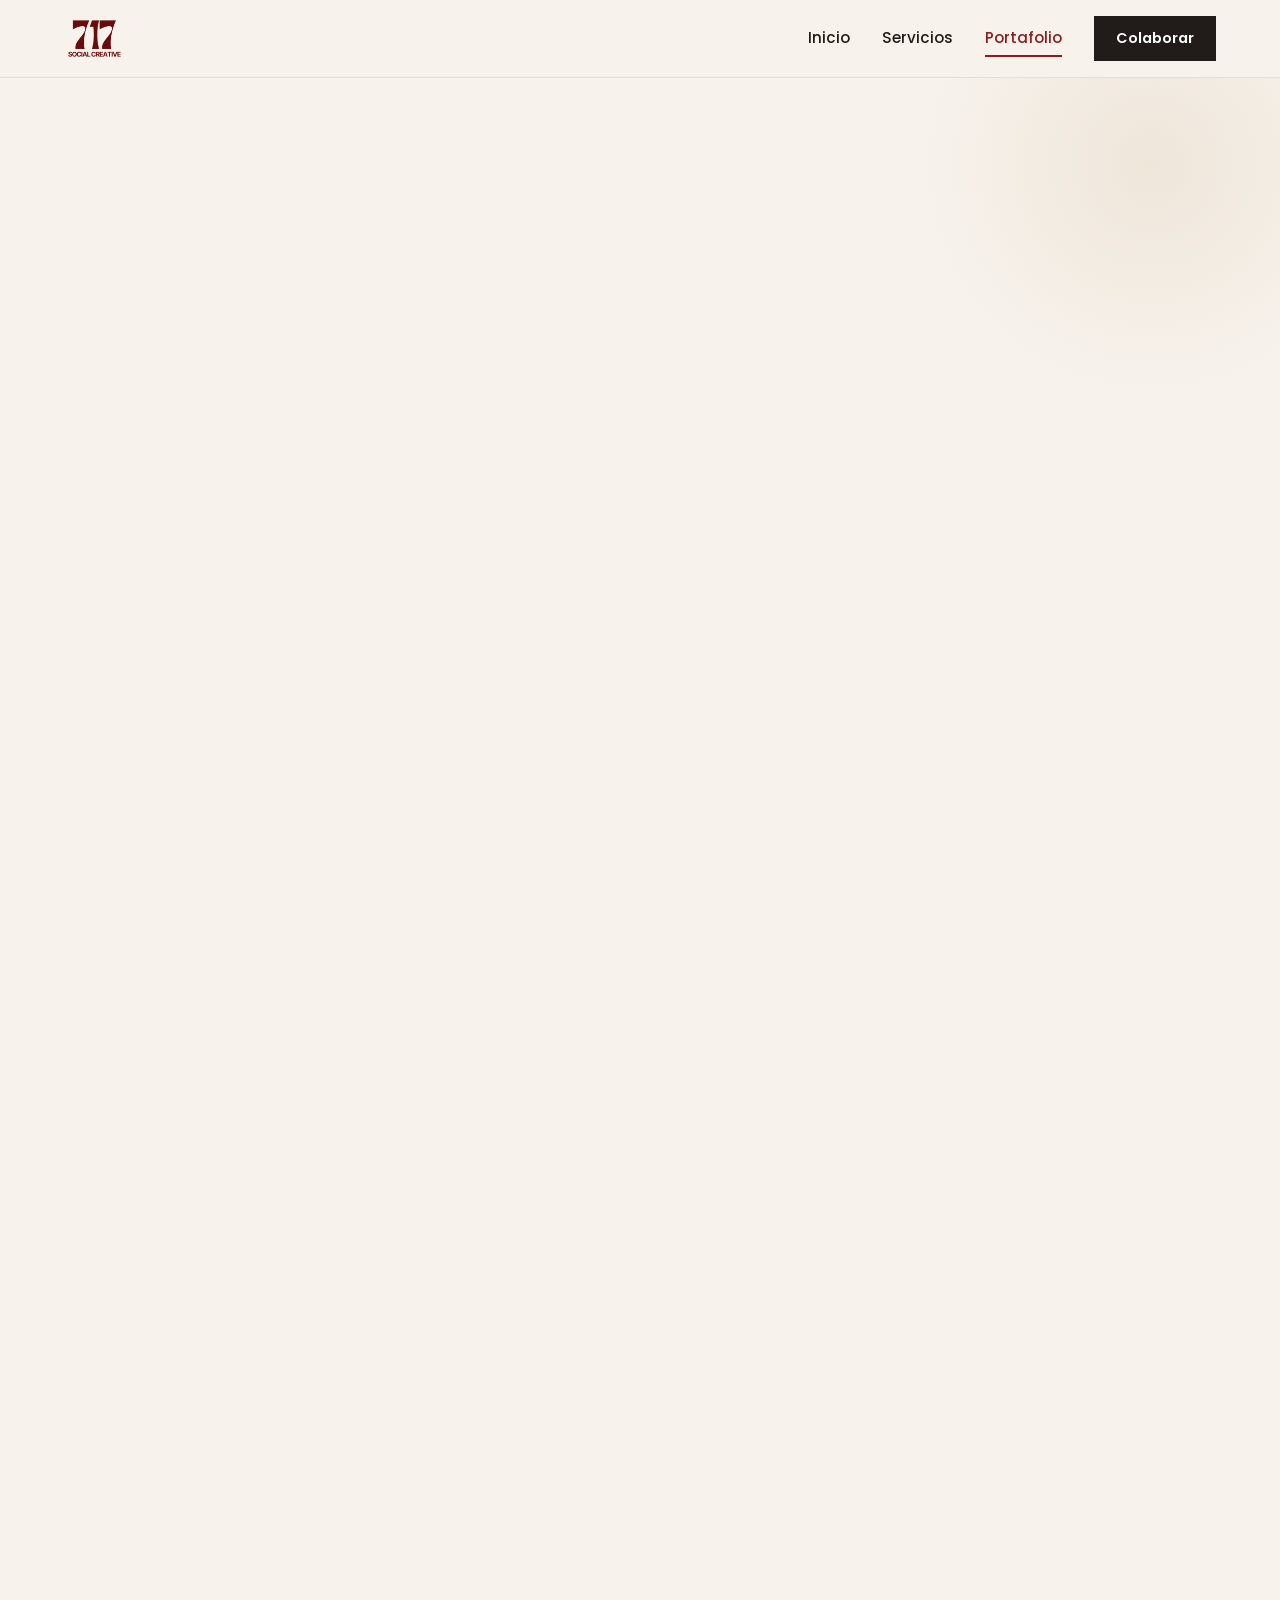
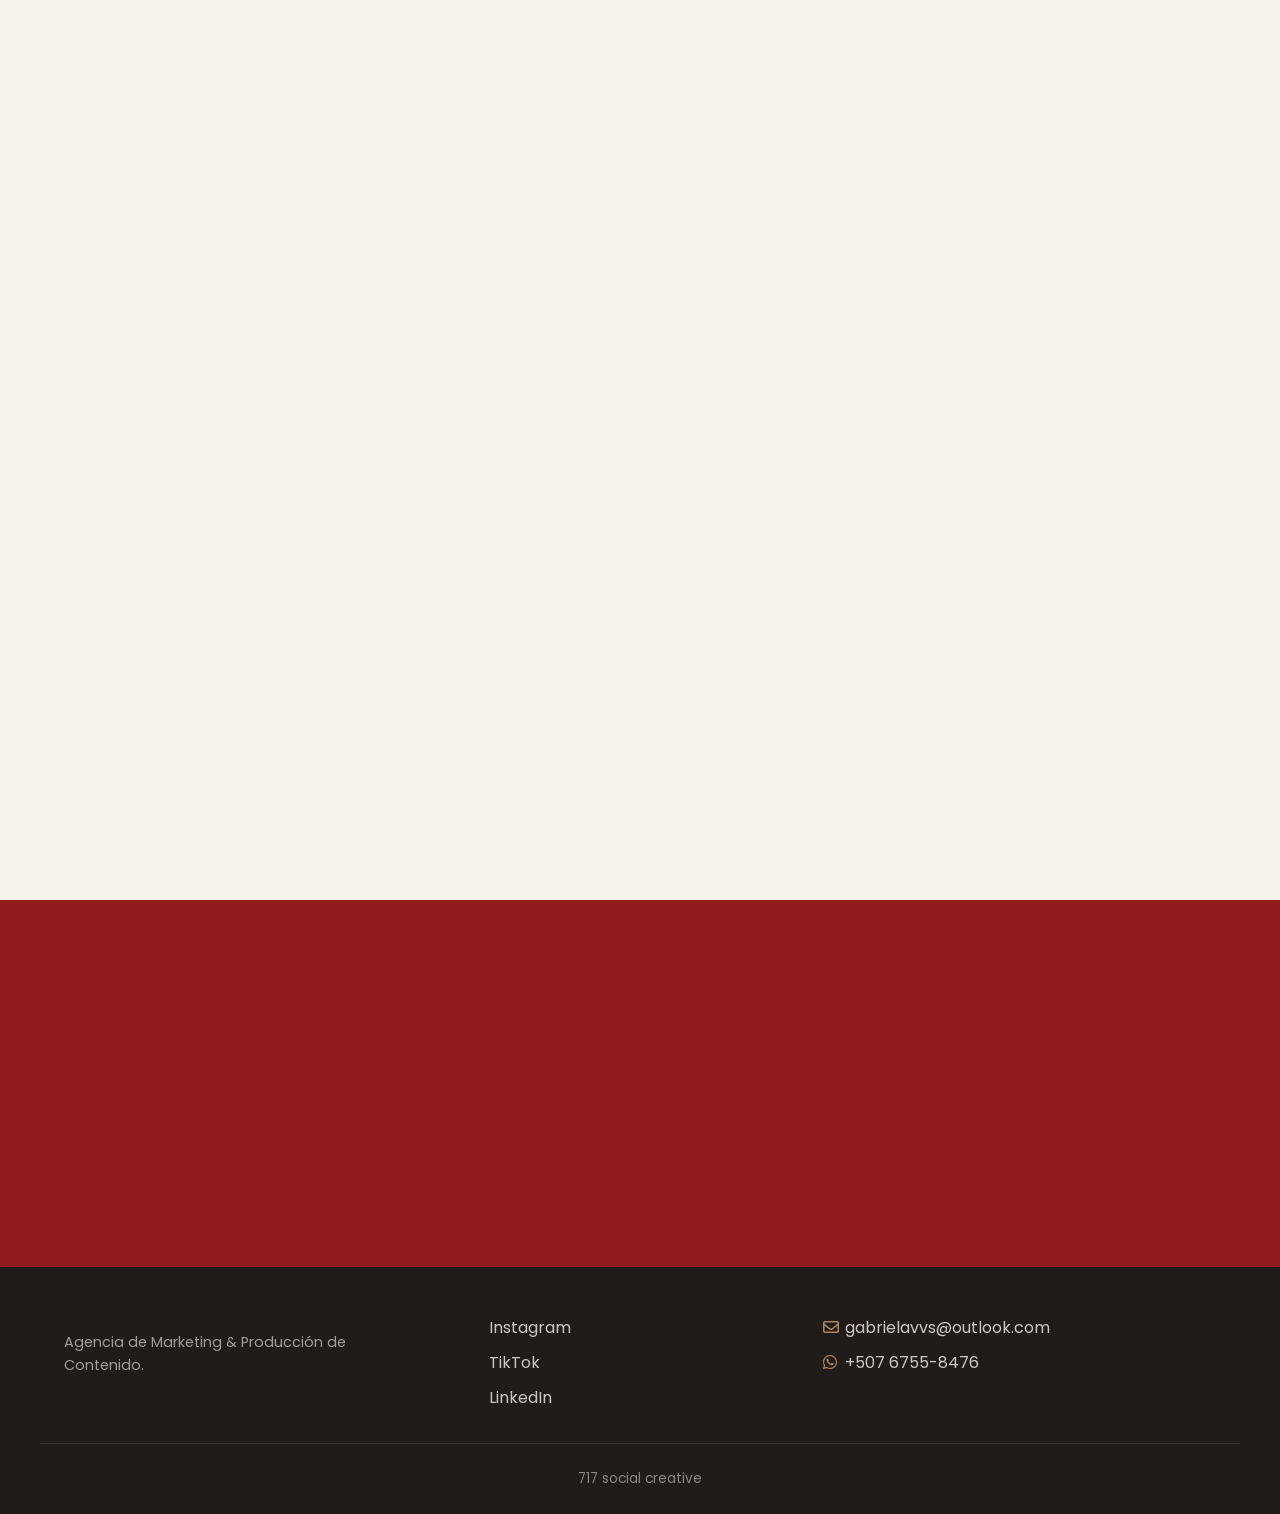
==== portafolio.html @ 51a5f0f6 "actualizacion de SEO Y nombre de la pagina" ====
<!DOCTYPE html>
<html lang="es">
<head>
    <meta charset="UTF-8">
    <meta name="viewport" content="width=device-width, initial-scale=1.0">
    
    <!-- ===== TÍTULO OPTIMIZADO ===== -->
    <title>Portafolio de Marketing Digital | 717 social creative</title>
    
    <!-- ===== META DESCRIPTION OPTIMIZADO ===== -->
    <meta name="description" content="Explora el portafolio de 717 social creative: reels, campañas, fotografía de marca y producción audiovisual para negocios que quieren destacar en redes.">
    
    <!-- ===== PALABRAS CLAVE ===== -->
    <meta name="keywords" content="portafolio marketing digital, reels profesionales, producción audiovisual, campañas redes sociales, fotografía de marca, agencia marketing Panamá">
    
    <!-- ===== AUTOR ===== -->
    <meta name="author" content="717 social creative">
    
    <!-- ===== ROBOTS ===== -->
    <meta name="robots" content="index, follow">
    
    <!-- ===== CANONICAL ===== -->
    <link rel="canonical" href="/portafolio.html">
    
    <!-- ===== OPEN GRAPH (Facebook, LinkedIn) ===== -->
    <meta property="og:locale" content="es_PA">
    <meta property="og:site_name" content="717 social creative">
    <meta property="og:title" content="Portafolio de Marketing Digital | 717 social creative">
    <meta property="og:description" content="Reels, campañas, fotografía de marca y producción audiovisual creados para marcas de distintos sectores.">
    <meta property="og:type" content="website">
    <meta property="og:url" content="/portafolio.html">
    <meta property="og:image" content="/logo.png">
    <meta property="og:image:alt" content="Logo de 717 social creative">
    <meta property="og:image:width" content="1200">
    <meta property="og:image:height" content="630">
    
    <!-- ===== TWITTER CARDS ===== -->
    <meta name="twitter:card" content="summary_large_image">
    <meta name="twitter:title" content="Portafolio de Marketing Digital | 717 social creative">
    <meta name="twitter:description" content="Reels, fotografía de marca y producción audiovisual para negocios que quieren destacar en redes.">
    <meta name="twitter:image" content="/logo.png">
    
    <!-- ===== FUENTES ===== -->
    <link rel="preconnect" href="https://fonts.googleapis.com">
    <link rel="preconnect" href="https://fonts.gstatic.com" crossorigin>
    <link href="https://fonts.googleapis.com/css2?family=Fraunces:ital,opsz,wght@0,9..144,400;0,9..144,600;0,9..144,800;1,9..144,500&family=Poppins:wght@300;400;500;600;700&display=swap" rel="stylesheet">
    
    <!-- ===== FONT AWESOME ===== -->
    <link rel="stylesheet" href="https://cdnjs.cloudflare.com/ajax/libs/font-awesome/6.4.0/css/all.min.css">
    
    <!-- ===== CSS PRINCIPAL ===== -->
    <link rel="stylesheet" href="styles.css">
    
    <!-- ===== SCHEMA.ORG - DATOS ESTRUCTURADOS ===== -->
    <script type="application/ld+json">
    {
        "@context": "https://schema.org",
        "@type": "CollectionPage",
        "name": "Portafolio de Marketing Digital y Producción Audiovisual",
        "description": "Proyectos de marketing digital, producción audiovisual y fotografía profesional para marcas.",
        "url": "/portafolio.html",
        "about": {
            "@type": "Service",
            "name": "Marketing Digital y Producción de Contenido",
            "provider": {
                "@type": "MarketingAgency",
                "name": "717 social creative",
                "logo": "/logo.png",
                "telephone": "+50767558476",
                "email": "gabrielavvs@outlook.com",
                "address": {
                    "@type": "PostalAddress",
                    "addressCountry": "Panamá"
                }
            }
        },
        "breadcrumb": {
            "@type": "BreadcrumbList",
            "itemListElement": [
                {
                    "@type": "ListItem",
                    "position": 1,
                    "name": "Inicio",
                    "item": "/"
                },
                {
                    "@type": "ListItem",
                    "position": 2,
                    "name": "Portafolio",
                    "item": "/portafolio.html"
                }
            ]
        }
    }
    </script>
</head>
<body>

<!-- ============== HEADER ============== -->
<header id="header" role="banner">
    <div class="container nav-wrap">
        <a href="index.html" class="logo" aria-label="717 social creative - Inicio">
           <img src="logo.png" alt="717 social creative - logo" class="logo-img">
        </a>
        <nav class="nav-links" id="navLinks" role="navigation" aria-label="Navegación principal">
            <a href="index.html">Inicio</a>
            <a href="servicios.html">Servicios</a>
            <a href="portafolio.html" class="active" aria-current="page">Portafolio</a>
            <button class="btn btn-ghost" data-consulta="colaboración creativa">Colaborar</button>
        </nav>
        <button class="menu-toggle" id="menuToggle" aria-label="Abrir menú" aria-expanded="false">
            <i class="fas fa-bars"></i>
        </button>
    </div>
    <div class="menu-overlay" id="menuOverlay"></div>
</header>

<main role="main">
    <!-- ============== HERO ============== -->
    <section class="page-hero" aria-labelledby="hero-title">
        <div class="container">
            <div class="social-row reveal">
                <a href="https://www.instagram.com/gabrielavvs/?hl=es" target="_blank" rel="noopener noreferrer" aria-label="Síguenos en Instagram"><i class="fab fa-instagram"></i></a>
                <a href="https://www.tiktok.com/@gabrielavvss" target="_blank" rel="noopener noreferrer" aria-label="Síguenos en TikTok"><i class="fab fa-tiktok"></i></a>
                <a href="https://www.linkedin.com/in/gabriela-vergara-07524b201/" target="_blank" rel="noopener noreferrer" aria-label="Síguenos en LinkedIn"><i class="fab fa-linkedin-in"></i></a>
            </div>
            <span class="section-tag reveal">Portafolio</span>
            <h1 class="reveal" id="hero-title">Nuestro trabajo de <em>marketing</em> y contenido</h1>
            <p class="lead reveal">Una selección de campañas, reels y fotografía de marca que hemos producido para distintos sectores. Conoce la calidad y creatividad de nuestros proyectos.</p>
        </div>
    </section>

    <!-- ============== PORTAFOLIO ============== -->
    <section class="portfolio" aria-labelledby="portfolio-title">
        <div class="container">
            <h2 id="portfolio-title" class="sr-only">Galería de proyectos</h2>
            
            <div class="filter-bar reveal" role="tablist" aria-label="Filtrar proyectos">
                <button class="filter-btn active" data-filter="all" role="tab" aria-selected="true">Todos</button>
                <button class="filter-btn" data-filter="video" role="tab" aria-selected="false">Reels &amp; Video</button>
                <button class="filter-btn" data-filter="fotografia" role="tab" aria-selected="false">Fotografía</button>
            </div>

            <div class="portfolio-grid" id="portfolioGrid">
                <!-- ===== VIDEOS / REELS - CORREGIDO ===== -->
                <article class="portfolio-item reveal" data-category="video" data-title="Reel Narrativo · Moda" data-src="comida1.mp4" data-type="video" aria-label="Reel narrativo de moda">
                    <video src="comida1.mp4" muted loop playsinline aria-label="Video reel de moda"></video>
                    <div class="play-icon"><span><i class="fas fa-play" aria-hidden="true"></i></span></div>
                    <div class="item-overlay">
                        <span class="tag">Reels &amp; Video</span>
                        <span class="title">Reel Narrativo · Moda</span>
                    </div>
                </article>

                <article class="portfolio-item reveal" data-category="video" data-title="Campaña TikTok Viral" data-src="comida2.mp4" data-type="video" aria-label="Campaña viral de TikTok">
                    <video src="comida2.mp4" muted loop playsinline aria-label="Video campaña TikTok"></video>
                    <div class="play-icon"><span><i class="fas fa-play" aria-hidden="true"></i></span></div>
                    <div class="item-overlay">
                        <span class="tag">Reels &amp; Video</span>
                        <span class="title">Campaña TikTok Viral</span>
                    </div>
                </article>

                <article class="portfolio-item reveal" data-category="video" data-title="Contenido Institucional" data-src="comida3.mp4" data-type="video" aria-label="Contenido institucional">
                    <video src="comida3.mp4" muted loop playsinline aria-label="Video institucional"></video>
                    <div class="play-icon"><span><i class="fas fa-play" aria-hidden="true"></i></span></div>
                    <div class="item-overlay">
                        <span class="tag">Reels &amp; Video</span>
                        <span class="title">Contenido Institucional</span>
                    </div>
                </article>

                <article class="portfolio-item reveal" data-category="video" data-title="Reel Narrativo · Moda" data-src="comida1.mp4" data-type="video" aria-label="Reel narrativo de moda">
                    <video src="videoauto3.mp4" muted loop playsinline aria-label="Video reel de moda"></video>
                    <div class="play-icon"><span><i class="fas fa-play" aria-hidden="true"></i></span></div>
                    <div class="item-overlay">
                        <span class="tag">Reels &amp; Video</span>
                        <span class="title">Reel Narrativo · Moda</span>
                    </div>
                </article>

                <article class="portfolio-item reveal" data-category="video" data-title="Campaña TikTok Viral" data-src="comida2.mp4" data-type="video" aria-label="Campaña viral de TikTok">
                    <video src="videoauto2.mp4" muted loop playsinline aria-label="Video campaña TikTok"></video>
                    <div class="play-icon"><span><i class="fas fa-play" aria-hidden="true"></i></span></div>
                    <div class="item-overlay">
                        <span class="tag">Reels &amp; Video</span>
                        <span class="title">Campaña TikTok Viral</span>
                    </div>
                </article>

                <article class="portfolio-item reveal" data-category="video" data-title="Contenido Institucional" data-src="comida3.mp4" data-type="video" aria-label="Contenido institucional">
                    <video src="videoauto1.mp4" muted loop playsinline aria-label="Video institucional"></video>
                    <div class="play-icon"><span><i class="fas fa-play" aria-hidden="true"></i></span></div>
                    <div class="item-overlay">
                        <span class="tag">Reels &amp; Video</span>
                        <span class="title">Contenido Institucional</span>
                    </div>
                </article>

                <!-- ===== FOTOGRAFÍA ===== -->
                <article class="portfolio-item reveal" data-category="fotografia" data-title="Gastronomía Gourmet" data-src="comida1.jpg" aria-label="Fotografía gastronómica">
                    <img src="comida1.jpg" alt="Plato gourmet con presentación profesional" loading="lazy" width="400" height="300">
                    <div class="item-overlay">
                        <span class="tag">Fotografía</span>
                        <span class="title">Gastronomía</span>
                    </div>
                </article>
                
                <article class="portfolio-item reveal" data-category="fotografia" data-title="Productos Frescos" data-src="comida2.jpg" aria-label="Fotografía de productos frescos">
                    <img src="comida2.jpg" alt="Vegetales frescos con colores vibrantes" loading="lazy" width="400" height="300">
                    <div class="item-overlay">
                        <span class="tag">Fotografía</span>
                        <span class="title">Producto Fresco</span>
                    </div>
                </article>
                
                <article class="portfolio-item reveal" data-category="fotografia" data-title="Repostería Artesanal" data-src="comida3.jpg" aria-label="Fotografía de repostería">
                    <img src="comida3.jpg" alt="Postre artesanal con detalles decorativos" loading="lazy" width="400" height="300">
                    <div class="item-overlay">
                        <span class="tag">Fotografía</span>
                        <span class="title">Coctel</span>
                    </div>
                </article>

                <!-- ===== FOTOGRAFÍA - JOYERÍA ===== -->
                <article class="portfolio-item reveal" data-category="fotografia" data-title="Joyería de Lujo" data-src="prendas1.PNG" aria-label="Fotografía de joyería">
                    <img src="prendas1.PNG" alt="Joyería de lujo con acabados brillantes" loading="lazy" width="400" height="300">
                    <div class="item-overlay">
                        <span class="tag">Fotografía</span>
                        <span class="title">Anillos</span>
                    </div>
                </article>
                
                <article class="portfolio-item reveal" data-category="fotografia" data-title="Detalles de Joyería" data-src="prendas2.JPG" aria-label="Detalle de joyería">
                    <img src="prendas2.JPG" alt="Aretes de oro con detalles finos" loading="lazy" width="400" height="300">
                    <div class="item-overlay">
                        <span class="tag">Fotografía</span>
                        <span class="title">Detalle Joyería</span>
                    </div>
                </article>
                
                <article class="portfolio-item reveal" data-category="fotografia" data-title="Anillo de Compromiso" data-src="prendas3.jpg" aria-label="Fotografía de anillo">
                    <img src="prendas3.jpg" alt="Anillo de compromiso con diamante" loading="lazy" width="400" height="300">
                    <div class="item-overlay">
                        <span class="tag">Fotografía</span>
                        <span class="title">Colección Joyería</span>
                    </div>
                </article>

                <article class="portfolio-item reveal" data-category="fotografia" data-title="Colección Joyería" data-src="prendas6.JPG" aria-label="Colección de joyería">
                    <img src="prendas6.JPG" alt="Colección de joyería de lujo" loading="lazy" width="400" height="300">
                    <div class="item-overlay">
                        <span class="tag">Fotografía</span>
                        <span class="title">Pulseras</span>
                    </div>
                </article>
                
                <article class="portfolio-item reveal" data-category="fotografia" data-title="Aretes de Oro" data-src="prendas4.JPG" aria-label="Aretes de oro">
                    <img src="prendas4.JPG" alt="Aretes de oro con diseño elegante" loading="lazy" width="400" height="300">
                    <div class="item-overlay">
                        <span class="tag">Fotografía</span>
                        <span class="title">Collares</span>
                    </div>
                </article>
                
                <article class="portfolio-item reveal" data-category="fotografia" data-title="Joyas Finas" data-src="prendas5.JPG" aria-label="Joyas finas">
                    <img src="prendas5.JPG" alt="Joyas finas con piedras preciosas" loading="lazy" width="400" height="300">
                    <div class="item-overlay">
                        <span class="tag">Fotografía</span>
                        <span class="title">Joyas Finas</span>
                    </div>
                </article>

                <!-- ===== FOTOGRAFÍA - AUTOMOTRIZ ===== -->
                <article class="portfolio-item reveal" data-category="fotografia" data-title="Deportivo de Lujo" data-src="A1.JPG" aria-label="Fotografía de auto deportivo">
                    <img src="A1.JPG" alt="Auto deportivo de lujo en movimiento" loading="lazy" width="400" height="300">
                    <div class="item-overlay">
                        <span class="tag">Fotografía</span>
                        <span class="title">Deportivo</span>
                    </div>
                </article>
                
                <article class="portfolio-item reveal" data-category="fotografia" data-title="Clásico de Lujo" data-src="A6.JPG" aria-label="Fotografía de auto clásico">
                    <img src="A6.JPG" alt="Auto clásico de lujo restaurado" loading="lazy" width="400" height="300">
                    <div class="item-overlay">
                        <span class="tag">Fotografía</span>
                        <span class="title">Clásico de Lujo</span>
                    </div>
                </article>
                
                <article class="portfolio-item reveal" data-category="fotografia" data-title="SUV de Lujo" data-src="A5.JPG" aria-label="Fotografía de SUV">
                    <img src="A5.JPG" alt="SUV de lujo en entorno natural" loading="lazy" width="400" height="300">
                    <div class="item-overlay">
                        <span class="tag">Fotografía</span>
                        <span class="title">Interior</span>
                    </div>
                </article>

                <!-- ===== FOTOGRAFÍA - NATURALEZA ===== -->
                <article class="portfolio-item reveal" data-category="fotografia" data-title="Paisajes Naturales" data-src="vegetales1.png" aria-label="Fotografía de paisaje">
                    <img src="vegetales1.png" alt="Paisaje natural con vegetación exuberante" loading="lazy" width="400" height="300">
                    <div class="item-overlay">
                        <span class="tag">Fotografía</span>
                        <span class="title">Vegetales</span>
                    </div>
                </article>
                
                <article class="portfolio-item reveal" data-category="fotografia" data-title="Flora Exótica" data-src="vegetales2.png" aria-label="Fotografía de flora">
                    <img src="vagetales2.png" alt="Flora exótica con colores vibrantes" loading="lazy" width="400" height="300">
                    <div class="item-overlay">
                        <span class="tag">Fotografía</span>
                        <span class="title">Fruta</span>
                    </div>
                </article>
                
                <article class="portfolio-item reveal" data-category="fotografia" data-title="Fauna Silvestre" data-src="vegetales3.jpg" aria-label="Fotografía de fauna">
                    <img src="vegetales3.jpg" alt="Fauna silvestre en su hábitat natural" loading="lazy" width="400" height="300">
                    <div class="item-overlay">
                        <span class="tag">Fotografía</span>
                        <span class="title">Frutas</span>
                    </div>
                </article>
            </div>
        </div>
    </section>

    <!-- ============== CTA ============== -->
    <section id="contacto" class="cta cta-full-red" aria-labelledby="cta-title">
        <div class="container cta-inner-full reveal">
            <h2 id="cta-title">¿Listo para potenciar tu marca?</h2>
            <p>Contáctanos y empecemos a trabajar juntos en el contenido que tu marca merece.</p>
            <button class="btn btn-light" data-consulta="consulta general">Contáctanos ahora <i class="fas fa-arrow-right" aria-hidden="true"></i></button>
        </div>
    </section>
</main>

<!-- ============== FOOTER ============== -->
<footer role="contentinfo">
    <div class="container footer-grid">
        <div>
            <span class="logo-mark big">717</span>
            <p class="footer-tag">Agencia de Marketing &amp; Producción de Contenido.</p>
        </div>
        <div class="footer-social">
            <a href="https://www.instagram.com/gabrielavvs/?hl=es" target="_blank" rel="noopener noreferrer" aria-label="Instagram">Instagram</a>
            <a href="https://www.tiktok.com/@gabrielavvss" target="_blank" rel="noopener noreferrer" aria-label="TikTok">TikTok</a>
            <a href="https://www.linkedin.com/in/gabriela-vergara-07524b201/" target="_blank" rel="noopener noreferrer" aria-label="LinkedIn">LinkedIn</a>
        </div>
        <div class="footer-contact">
            <a href="mailto:gabrielavvs@outlook.com" aria-label="Enviar correo electrónico"><i class="far fa-envelope" aria-hidden="true"></i> gabrielavvs@outlook.com</a>
            <a href="https://wa.me/50767558476" target="_blank" rel="noopener noreferrer" aria-label="Contactar por WhatsApp"><i class="fab fa-whatsapp" aria-hidden="true"></i> +507 6755-8476</a>
        </div>
    </div>
    <div class="footer-bottom">717 social creative</div>
</footer>

<!-- ============== MODAL ============== -->
<div id="contactModal" class="modal" role="dialog" aria-modal="true" aria-labelledby="modal-title">
    <div class="modal-content">
        <button class="modal-close" id="closeModalBtn" aria-label="Cerrar modal">&times;</button>
        <h3 id="modal-title">Solicitar información</h3>
        <div class="service-name" id="modalServiceName">Proyecto de interés</div>
        <p>Elige cómo prefieres contactarnos:</p>
        <div class="modal-actions">
            <a href="#" id="whatsappLink" class="modal-wa" aria-label="Contactar por WhatsApp"><i class="fab fa-whatsapp" aria-hidden="true"></i> WhatsApp</a>
            <a href="#" id="emailLink" class="modal-mail" aria-label="Contactar por correo electrónico"><i class="far fa-envelope" aria-hidden="true"></i> Correo electrónico</a>
        </div>
    </div>
</div>

<!-- ============== LIGHTBOX ============== -->
<div id="lightbox" class="lightbox" data-testid="lightbox" role="dialog" aria-modal="true" aria-labelledby="lightbox-caption">
    <button class="lightbox-close" id="lightboxClose" aria-label="Cerrar lightbox">&times;</button>
    <button class="lightbox-nav lightbox-prev" id="lightboxPrev" aria-label="Imagen anterior"><i class="fas fa-chevron-left" aria-hidden="true"></i></button>
    <button class="lightbox-nav lightbox-next" id="lightboxNext" aria-label="Siguiente imagen"><i class="fas fa-chevron-right" aria-hidden="true"></i></button>
    <div class="lightbox-content" id="lightboxContent"></div>
    <div class="lightbox-caption" id="lightboxCaption"></div>
</div>

<script src="portafolio.js"></script>
</body>
</html>
---- styles.css ----
@import url('https://fonts.googleapis.com/css2?family=Nova+Square&display=swap');

/* ============================================
   BASE
   ============================================ */
*, *::before, *::after {
    margin: 0;
    padding: 0;
    box-sizing: border-box;
    
}

:root {
    --primary: #8F1D1D;
    --primary-dark: #6B1515;
    --primary-light: #B14242;
    --secondary: #D4A373;
    --cream: #F7F2EC;
    --cream-deep: #EFE6DA;
    --ink: #211C1A;
    --muted: #756B64;
    --white: #ffffff;
    --border: #E7DDD2;
    --shadow-sm: 0 8px 24px -12px rgba(33, 28, 26, 0.18);
    --shadow-md: 0 24px 50px -20px rgba(33, 28, 26, 0.28);
    --radius: 0px;
    --font-family: 'Poppins', system-ui, -apple-system, 'Segoe UI', Roboto, 'Helvetica Neue', sans-serif;
    --font-body: 'Poppins', system-ui, -apple-system, 'Segoe UI', Roboto, 'Helvetica Neue', sans-serif;
    --font-display: 'Poppins', system-ui, -apple-system, 'Segoe UI', Roboto, 'Helvetica Neue', sans-serif;
}

body {
    font-family: var(--font-body);
    background: var(--cream);
    color: var(--ink);
    line-height: 1.6;
    overflow-x: hidden;
}

.container {
    max-width: 1200px;
    margin: 0 auto;
    padding: 0 1.5rem;
}

.reveal {
    opacity: 0;
    transform: translateY(36px);
    transition: opacity .8s ease, transform .8s cubic-bezier(.2, .7, .2, 1);
}

.reveal.in {
    opacity: 1;
    transform: none;
}

/* ============================================
   HEADER Y LOGO
   ============================================ */
#header {
    position: sticky;
    top: 0;
    z-index: 100;
    background: rgba(247, 242, 236, 0.82);
    backdrop-filter: blur(14px);
    border-bottom: 1px solid var(--border);
    transition: box-shadow .3s ease, background .3s ease;
}

#header.scrolled {
    box-shadow: var(--shadow-sm);
    background: rgba(247, 242, 236, 0.95);
}

.nav-wrap {
    display: flex;
    align-items: center;
    justify-content: space-between;
    padding: 1rem 1.5rem;
}

.logo {
    display: flex;
    align-items: center;
    gap: .65rem;
    flex-shrink: 0;
    color: var(--ink);
    text-decoration: none;
}

.logo:hover .logo-img {
    transform: scale(1.05);
}

.logo-img {
    display: block;
    width: auto;
    height: 45px;
    transition: all 0.3s ease;
}

.logo-mark {
    display: grid;
    place-items: center;
    width: 42px;
    height: 42px;
    background: var(--primary);
    color: var(--white);
    font-family: var(--font-display);
    font-weight: 800;
    font-size: 1.1rem;
    border-radius: 12px;
    letter-spacing: -.5px;
}

.logo-mark.big {
    display: none;
    width: 58px;
    height: 58px;
    font-size: 1.5rem;
}

.logo-text-wrapper {
    display: flex;
    flex-direction: column;
    line-height: 1;
}

.logo-text {
    font-family: var(--font-display);
    font-weight: 600;
    font-size: 1.15rem;
    color: var(--ink);
}

.logo-sub {
    font-size: 0.65rem;
    font-weight: 400;
    color: var(--muted);
    letter-spacing: 0.05em;
    text-transform: uppercase;
}

.logo-text-so-weird {
    font-family: 'Nova Square', 'Inter', 'Arial Black', sans-serif;
    font-weight: 700;
    font-size: 1.6rem;
    letter-spacing: 0.04em;
    color: var(--ink);
    text-transform: uppercase;
    line-height: 1;
    white-space: nowrap;
    transition: all 0.3s ease;
}

.logo-sub-so-weird {
    font-family: 'Inter', sans-serif;
    font-size: 0.5rem;
    font-weight: 500;
    letter-spacing: 0.15em;
    text-transform: uppercase;
    color: var(--muted);
    margin-top: 2px;
    white-space: nowrap;
    transition: all 0.3s ease;
}

.nav-links {
    display: flex;
    align-items: center;
    gap: 2rem;
}

.nav-links a {
    position: relative;
    color: var(--ink);
    font-weight: 500;
    font-size: .95rem;
    text-decoration: none;
    transition: color .25s;
}

.nav-links a::after {
    content: '';
    position: absolute;
    left: 0;
    bottom: -6px;
    width: 0;
    height: 2px;
    background: var(--primary);
    transition: width .3s ease;
}

.nav-links a:hover,
.nav-links a.active {
    color: var(--primary);
}

.nav-links a:hover::after,
.nav-links a.active::after {
    width: 100%;
}

.menu-toggle {
    display: none;
    background: none;
    border: none;
    font-size: 1.5rem;
    color: var(--primary);
    cursor: pointer;
}

.menu-overlay {
    display: none;
    position: fixed;
    inset: 0;
    background: rgba(33, 28, 26, .5);
    z-index: 90;
}

.menu-overlay.active {
    display: block;
}

/* ============================================
   BOTONES
   ============================================ */
.btn {
    display: inline-flex;
    align-items: center;
    gap: .55rem;
    padding: .85rem 1.6rem;
    border: 2px solid transparent;
    border-radius: 0;
    font-family: var(--font-body);
    font-weight: 600;
    font-size: .95rem;
    text-decoration: none;
    cursor: pointer;
    transition: transform .25s ease, background .25s ease, color .25s ease, box-shadow .25s ease;
}

.btn i {
    transition: transform .25s ease;
}

.btn:hover i {
    transform: translateX(4px);
}

.btn-primary {
    background: var(--primary);
    color: var(--white);
    box-shadow: 0 12px 28px -10px rgba(143, 29, 29, .55);
}

.btn-primary:hover {
    background: var(--primary-dark);
    transform: translateY(-3px);
}

.btn-outline {
    background: transparent;
    color: var(--primary);
    border-color: var(--primary);
}

.btn-outline:hover {
    background: var(--primary);
    color: var(--white);
    transform: translateY(-3px);
}

.btn-ghost {
    background: var(--ink);
    color: var(--white);
    padding: .6rem 1.25rem;
    font-size: .9rem;
}

.btn-ghost:hover {
    background: var(--primary);
    transform: translateY(-2px);
}

.btn-light {
    background: var(--cream);
    color: var(--primary);
    box-shadow: var(--shadow-md);
}

.btn-light:hover {
    background: var(--white);
    transform: translateY(-3px);
}

/* ============================================
   HERO
   ============================================ */
.hero {
    padding: 4rem 0 0;
    position: relative;
}

.hero-grid {
    display: grid;
    grid-template-columns: 1fr;
    gap: 0;
    align-items: start;
}

.hero-text {
    max-width: 100%;
}

.hero-text h1,
.hero-left h1 {
    font-family: var(--font-display);
    font-weight: 800;
    line-height: 1.05;
    letter-spacing: -0.02em;
}

.hero-text h1 {
    font-size: clamp(2.4rem, 5vw, 4rem);
    margin-bottom: 1.3rem;
}

.hero-text h1 em,
.hero-left h1 em {
    font-style: italic;
    color: var(--primary);
    font-weight: 500;
}

.hero-content-wrapper {
    display: flex;
    gap: 80px;
    align-items: flex-start;
    margin-top: 20px;
    margin-bottom: 40px;
}

.hero-left,
.hero-right {
    flex: 1;
    min-width: 0;
}

.hero-left {
    padding-right: 20px;
}

.hero-left h1 {
    font-size: clamp(2.8rem, 5vw, 4.2rem);
    margin: 0;
    color: var(--ink);
}

.hero-right {
    padding-top: 8px;
}

.lead {
    font-size: 1.1rem;
    color: var(--muted);
    max-width: 30rem;
    margin-bottom: 2rem;
}

.hero-right .lead {
    font-size: 1.15rem;
    line-height: 1.8;
    color: var(--muted);
    max-width: 100%;
    margin-bottom: 2rem;
}

.eyebrow {
    display: inline-flex;
    align-items: center;
    gap: .5rem;
    padding: .45rem 1rem;
    border-radius: 0;
    margin-bottom: 1.5rem;
    background: var(--cream-deep);
    color: var(--primary);
    font-size: .8rem;
    font-weight: 600;
    letter-spacing: .04em;
    text-transform: uppercase;
}

.eyebrow .dot {
    width: 8px;
    height: 8px;
    border-radius: 50%;
    background: var(--primary);
    animation: pulse 1.8s infinite;
}

@keyframes pulse {
    0%, 100% { transform: scale(1); opacity: 1; }
    50% { transform: scale(1.5); opacity: .5; }
}

.hero-buttons {
    display: flex;
    flex-wrap: wrap;
    gap: 1rem;
    margin-bottom: 2.5rem;
}

.hero-buttons .btn {
    padding: 0.9rem 2rem;
    font-size: 0.95rem;
}

.hero-stats {
    display: flex;
    flex-wrap: wrap;
    gap: 3rem;
    margin-top: 10px;
    padding-top: 20px;
    border-top: 1px solid var(--border);
}

.hero-stats div {
    display: flex;
    flex-direction: column;
}

.hero-stats strong {
    font-family: var(--font-display);
    font-size: 1.8rem;
    color: var(--primary);
    line-height: 1;
}

.hero-stats span {
    font-size: 0.85rem;
    color: var(--muted);
    margin-top: 0.3rem;
}

.hero-visual {
    position: relative;
}

.hero-img-frame {
    position: relative;
    width: 100%;
    height: 100%;
    overflow: hidden;
    border-radius: 20px;
    border: 1px solid var(--border);
    box-shadow: var(--shadow-md);
    transform: rotate(1.5deg);
}

.hero-img-frame img {
    display: block;
    width: 100%;
    aspect-ratio: 4/5;
    object-fit: cover;
}

.hero-slider {
    position: relative;
    width: 100%;
    height: 100%;
    min-height: 400px;
}

.hero-slide {
    position: absolute;
    top: 0;
    left: 0;
    width: 100%;
    height: 100%;
    opacity: 0;
    object-fit: cover;
    border-radius: 20px;
    transition: opacity 1.5s ease-in-out;
}

.hero-slide.active {
    opacity: 1;
}

.hero-slide img {
    width: 100%;
    height: 100%;
    object-fit: cover;
    border-radius: 20px;
}

.slider-dots {
    position: absolute;
    bottom: 20px;
    left: 50%;
    transform: translateX(-50%);
    display: flex;
    gap: 10px;
    z-index: 10;
}

.slider-dot {
    width: 12px;
    height: 12px;
    border: 2px solid transparent;
    border-radius: 50%;
    background: rgba(255, 255, 255, 0.5);
    cursor: pointer;
    transition: all 0.3s ease;
}

.slider-dot.active {
    background: #e63946;
    border-color: #fff;
    transform: scale(1.2);
}

.slider-dot:hover {
    background: #e63946;
}

.floating-card {
    position: absolute;
    display: flex;
    align-items: center;
    gap: .75rem;
    background: var(--white);
    padding: .85rem 1.1rem;
    border: 1px solid var(--border);
    border-radius: 0;
    box-shadow: var(--shadow-md);
    animation: float 4s ease-in-out infinite;
}

.floating-card i {
    color: var(--primary);
    font-size: 1.3rem;
}

.floating-card strong {
    display: block;
    font-size: .85rem;
}

.floating-card span {
    font-size: .72rem;
    color: var(--muted);
}

.card-1 {
    top: 8%;
    left: -8%;
}

.card-2 {
    bottom: 12%;
    right: -6%;
    animation-delay: 1.5s;
}

@keyframes float {
    0%, 100% { transform: translateY(0); }
    50% { transform: translateY(-12px); }
}

.social-row {
    display: flex;
    justify-content: center;
    align-items: center;
    gap: 1rem;
    margin-bottom: 1.5rem;
}

.social-row a {
    display: inline-flex;
    align-items: center;
    justify-content: center;
    width: 42px;
    height: 42px;
    border: 1px solid var(--border);
    border-radius: 50%;
    background: var(--white);
    color: var(--primary);
    font-size: 1rem;
    text-decoration: none;
    box-shadow: var(--shadow-sm);
    transition: all 0.3s ease;
}

.social-row a:hover {
    background: var(--primary);
    color: var(--white);
    border-color: var(--primary);
    box-shadow: 0 6px 16px rgba(143, 29, 29, 0.25);
    transform: translateY(-4px);
}

.marquee {
    margin-top: 4rem;
    background: var(--primary);
    color: var(--cream);
    overflow: hidden;
    padding: .9rem 0;
    transform: rotate(-1deg) scale(1.04);
}

.marquee-track {
    display: flex;
    gap: 1.5rem;
    white-space: nowrap;
    width: max-content;
    animation: scroll 28s linear infinite;
}

.marquee-track span {
    font-family: var(--font-display);
    font-style: italic;
    font-size: 1.2rem;
}

@keyframes scroll {
    to { transform: translateX(-50%); }
}

.hero.hero-red-bg {
    background: var(--primary);
}

.hero.hero-red-bg .hero-text h1,
.hero.hero-red-bg .hero-text h1 em,
.hero.hero-red-bg .lead,
.hero.hero-red-bg .hero-stats span,
.hero.hero-red-bg .hero-stats strong {
    color: var(--cream);
}

.hero.hero-red-bg .eyebrow {
    background: rgba(255, 255, 255, 0.2);
    color: var(--cream);
}

.hero.hero-red-bg .eyebrow .dot {
    background: var(--cream);
}

.hero.hero-red-bg .btn-outline {
    border-color: var(--cream);
    color: var(--cream);
}

.hero.hero-red-bg .btn-outline:hover {
    background: var(--cream);
    color: var(--primary);
}

.hero.hero-red-bg .floating-card {
    background: var(--cream);
}

/* ============================================
   NOSOTROS Y MÉTODOS
   ============================================ */
.about {
    padding: 6rem 0;
}

.about-grid {
    display: grid;
    grid-template-columns: 1fr 1fr;
    gap: 3rem;
    align-items: start;
}

.section-tag {
    display: inline-block;
    padding-left: .7rem;
    border-left: 3px solid var(--primary);
    margin-bottom: 1.2rem;
    color: var(--primary);
    font-size: .78rem;
    font-weight: 600;
    letter-spacing: .12em;
    text-transform: uppercase;
}

.section-tag.light {
    color: var(--secondary);
    border-color: var(--secondary);
}

.about-intro h2,
.methods-head h2,
.cta h2 {
    font-family: var(--font-display);
    font-weight: 700;
    font-size: clamp(1.9rem, 3.5vw, 2.8rem);
    line-height: 1.1;
    letter-spacing: -.01em;
    margin-bottom: 1.2rem;
}

.about-intro p {
    color: var(--muted);
    font-size: 1.05rem;
}

.about-cards {
    display: flex;
    flex-direction: column;
    gap: 1rem;
}

.about-card {
    position: relative;
    overflow: hidden;
    display: flex;
    flex-direction: column;
    gap: .4rem;
    background: var(--white);
    border: 1px solid var(--border);
    border-radius: var(--radius);
    padding: 1.6rem;
    transition: transform .3s ease, box-shadow .3s ease;
}

.about-card::before {
    content: '';
    position: absolute;
    left: 0;
    top: 0;
    bottom: 0;
    width: 4px;
    background: var(--primary);
    transform: scaleY(0);
    transform-origin: bottom;
    transition: transform .3s ease;
}

.about-card:hover {
    transform: translateY(-5px);
    box-shadow: var(--shadow-md);
}

.about-card:hover::before {
    transform: scaleY(1);
}

.about-card i {
    font-size: 1.5rem;
    color: var(--primary);
    margin-bottom: .3rem;
}

.about-card h3 {
    font-family: var(--font-display);
    font-size: 1.2rem;
}

.about-card p {
    color: var(--muted);
    font-size: .95rem;
}

.methods {
    padding: 6rem 0;
    background: var(--ink);
    color: var(--cream);
    width: 100%;
    margin: 0;
    border-radius: 0;
}

.methods-head {
    text-align: center;
    max-width: 640px;
    margin: 0 auto 3.5rem;
}

.methods-head h2 {
    color: var(--cream);
}

.methods-head p {
    color: rgba(247, 242, 236, .65);
}

.methods-grid {
    display: grid;
    grid-template-columns: repeat(3, 1fr);
    gap: 1.5rem;
}

.method-card {
    position: relative;
    background: rgba(255, 255, 255, .04);
    border: 1px solid rgba(255, 255, 255, .12);
    border-radius: var(--radius);
    padding: 2.2rem 1.8rem;
    transition: transform .35s ease, background .35s ease, border-color .35s ease;
}

.method-card:hover {
    background: rgba(255, 255, 255, .07);
    border-color: var(--secondary);
    transform: translateY(-8px);
}

.method-letter {
    display: block;
    margin-bottom: 1rem;
    color: var(--secondary);
    font-family: var(--font-display);
    font-style: italic;
    font-size: 3rem;
    font-weight: 800;
    line-height: 1;
}

.method-card h3 {
    font-family: var(--font-display);
    font-size: 1.35rem;
    margin-bottom: .7rem;
    color: var(--cream);
}

.method-card p {
    color: rgba(247, 242, 236, .7);
    font-size: .95rem;
    margin-bottom: 1.5rem;
}

.method-cta {
    display: inline-flex;
    align-items: center;
    gap: .5rem;
    background: none;
    border: none;
    color: var(--secondary);
    font-family: var(--font-body);
    font-weight: 600;
    cursor: pointer;
    transition: gap .25s;
}

.method-cta:hover {
    gap: .85rem;
}

.method-card.featured {
    background: var(--primary);
    border-color: var(--primary);
}

.method-card.featured:hover {
    background: var(--primary-dark);
}

.method-card.featured .method-letter,
.method-card.featured .method-cta {
    color: var(--cream);
}

.method-card.featured p {
    color: rgba(247, 242, 236, .85);
}

.badge {
    position: absolute;
    top: 1.2rem;
    right: 1.2rem;
    background: var(--secondary);
    color: var(--ink);
    font-size: .7rem;
    font-weight: 700;
    padding: .3rem .7rem;
    border-radius: 0;
    text-transform: uppercase;
    letter-spacing: .05em;
}

/* ============================================
   SERVICIOS
   ============================================ */
.services {
    padding: 6rem 0;
}

.services-grid {
    display: grid;
    grid-template-columns: repeat(4, 1fr);
    gap: 1.2rem;
}

.service-item {
    background: var(--white);
    border: 1px solid var(--border);
    border-radius: var(--radius);
    padding: 1.8rem 1.4rem;
    transition: transform .3s ease, box-shadow .3s ease;
}

.service-item:hover {
    transform: translateY(-6px);
    box-shadow: var(--shadow-md);
}

.service-item i {
    display: grid;
    place-items: center;
    width: 52px;
    height: 52px;
    background: var(--cream-deep);
    color: var(--primary);
    border-radius: 0;
    margin-bottom: 1rem;
    font-size: 1.6rem;
}

.service-item h3 {
    font-family: var(--font-display);
    font-size: 1.15rem;
    margin-bottom: .5rem;
}

.service-item p {
    color: var(--muted);
    font-size: .9rem;
}

.methods-light {
    padding: 6rem 0;
    background: var(--cream);
    color: var(--ink);
    width: 100%;
    margin: 0;
}

.methods-light .methods-head h2 {
    color: var(--ink);
}

.methods-light .methods-head p,
.methods-light .method-card p {
    color: var(--muted);
}

.methods-light .method-card {
    background: var(--white);
    border: 1px solid var(--border);
}

.methods-light .method-card h3 {
    color: var(--ink);
}

.methods-light .method-icon,
.methods-light .method-cta {
    color: var(--primary);
}

.methods-light .method-cta:hover {
    color: var(--primary-dark);
}

.methods-light .method-card:hover {
    background: var(--white);
    border-color: var(--primary);
}

.services-cta-section {
    padding: 6rem 0;
    background: var(--cream);
    text-align: center;
}

.services-cta-content {
    max-width: 800px;
    margin: 0 auto;
}

.services-cta-content .section-tag {
    display: inline-block;
    margin-bottom: 1rem;
}

.services-cta-content h2 {
    font-family: var(--font-display);
    font-weight: 700;
    font-size: clamp(1.9rem, 3.5vw, 2.8rem);
    line-height: 1.2;
    margin-bottom: 2rem;
    color: var(--ink);
}

.services-cta-content .btn-primary {
    background: var(--primary);
    color: var(--white);
    border: none;
    padding: 1rem 2rem;
    font-size: 1rem;
}

.services-cta-content .btn-primary:hover {
    background: var(--primary-dark);
    transform: translateY(-3px);
}

.services-enhanced {
    padding: 4rem 0 6rem;
    background: var(--cream);
}

.services-enhanced-grid {
    display: grid;
    grid-template-columns: repeat(3, 1fr);
    gap: 2rem;
}

.service-card-enhanced {
    position: relative;
    overflow: hidden;
    background: var(--white);
    border: 1px solid var(--border);
    padding: 2rem;
    transition: all 0.4s ease;
}

.service-card-enhanced::before {
    content: '';
    position: absolute;
    top: 0;
    left: 0;
    width: 100%;
    height: 4px;
    background: var(--primary);
    transform: scaleX(0);
    transform-origin: left;
    transition: transform 0.4s ease;
}

.service-card-enhanced:hover::before {
    transform: scaleX(1);
}

.service-card-enhanced:hover {
    transform: translateY(-8px);
    box-shadow: var(--shadow-md);
    border-color: transparent;
}

.service-icon-wrapper {
    display: flex;
    align-items: center;
    justify-content: center;
    width: 70px;
    height: 70px;
    background: var(--cream-deep);
    margin-bottom: 1.5rem;
    transition: all 0.3s ease;
}

.service-card-enhanced:hover .service-icon-wrapper {
    background: var(--primary);
}

.service-icon-wrapper i {
    font-size: 2rem;
    color: var(--primary);
    transition: all 0.3s ease;
}

.service-card-enhanced:hover .service-icon-wrapper i {
    color: var(--white);
}

.service-card-enhanced h3 {
    font-family: var(--font-display);
    font-size: 1.3rem;
    font-weight: 700;
    margin-bottom: 1rem;
    color: var(--ink);
}

.service-card-enhanced p {
    color: var(--muted);
    font-size: 0.9rem;
    line-height: 1.6;
    margin-bottom: 1.5rem;
}

.btn-service-enhanced {
    display: inline-flex;
    align-items: center;
    gap: 0.5rem;
    background: transparent;
    border: 2px solid var(--primary);
    padding: 0.7rem 1.5rem;
    color: var(--primary);
    font-weight: 600;
    font-size: 0.85rem;
    cursor: pointer;
    transition: all 0.3s ease;
}

.btn-service-enhanced:hover {
    background: var(--primary);
    color: var(--white);
    gap: 0.8rem;
}

/* ============================================
   CTA Y FOOTER
   ============================================ */
.cta {
    padding: 5rem 1rem;
}

.cta-inner {
    position: relative;
    overflow: hidden;
    background: var(--primary);
    color: var(--cream);
    border-radius: 40px;
    padding: 4.5rem 2rem;
    text-align: center;
}

.cta-inner::before {
    content: '';
    position: absolute;
    top: -50%;
    right: -10%;
    width: 400px;
    height: 400px;
    background: radial-gradient(circle, rgba(212, 163, 115, .35), transparent 70%);
}

.cta-inner h2,
.cta-inner .btn {
    position: relative;
}

.cta-inner h2 {
    color: var(--cream);
}

.cta-inner p {
    position: relative;
    max-width: 36rem;
    margin: .8rem auto 2rem;
    color: rgba(247, 242, 236, .8);
}

.cta-full-red {
    background: var(--primary);
    padding: 5rem 0;
    margin: 0;
    width: 100%;
}

.cta-inner-full {
    text-align: center;
    color: var(--cream);
    max-width: 800px;
    margin: 0 auto;
    padding: 0 1.5rem;
}

.cta-inner-full h2 {
    font-family: var(--font-display);
    font-weight: 700;
    font-size: clamp(1.9rem, 3.5vw, 2.8rem);
    line-height: 1.1;
    margin-bottom: 1.2rem;
    color: var(--cream);
}

.cta-inner-full p {
    color: rgba(247, 242, 236, 0.85);
    max-width: 36rem;
    margin: 0 auto 2rem;
    font-size: 1.1rem;
}

.cta-inner-full .btn-light {
    background: var(--cream);
    color: var(--primary);
    border: none;
}

.cta-inner-full .btn-light:hover {
    background: var(--white);
    transform: translateY(-3px);
}

footer {
    background: var(--ink);
    color: var(--cream);
    padding: 3rem 0 1.5rem;
}

.footer-grid {
    display: grid;
    grid-template-columns: 1.3fr 1fr 1.3fr;
    gap: 2rem;
    align-items: start;
    padding-bottom: 2rem;
    border-bottom: 1px solid rgba(255, 255, 255, .1);
}

.footer-tag {
    color: rgba(247, 242, 236, .6);
    margin-top: 1rem;
    font-size: .9rem;
    max-width: 18rem;
}

.footer-social,
.footer-contact {
    display: flex;
    flex-direction: column;
    gap: .6rem;
}

.footer-social a,
.footer-contact a {
    color: var(--cream);
    text-decoration: none;
    opacity: .8;
    transition: opacity .25s, color .25s;
}

.footer-social a:hover,
.footer-contact a:hover {
    opacity: 1;
    color: var(--secondary);
}

.footer-contact i {
    color: var(--secondary);
    width: 18px;
}

.footer-bottom {
    text-align: center;
    padding-top: 1.5rem;
    font-size: .85rem;
    color: rgba(247, 242, 236, .5);
}

/* ============================================
   MODAL
   ============================================ */
.modal {
    display: none;
    position: fixed;
    inset: 0;
    z-index: 1000;
    background: rgba(33, 28, 26, .55);
    backdrop-filter: blur(5px);
    justify-content: center;
    align-items: center;
    padding: 1rem;
}

.modal.open {
    display: flex;
    animation: fadeIn .25s ease;
}

@keyframes fadeIn {
    from { opacity: 0; }
    to { opacity: 1; }
}

.modal-content {
    position: relative;
    width: 100%;
    max-width: 420px;
    background: var(--white);
    border-top: 5px solid var(--primary);
    border-radius: 0;
    padding: 2.4rem 2rem 2rem;
    text-align: center;
    animation: popIn .3s cubic-bezier(.2, .8, .2, 1);
}

@keyframes popIn {
    from { transform: scale(.9); opacity: 0; }
    to { transform: scale(1); opacity: 1; }
}

.modal-close {
    position: absolute;
    top: 1rem;
    right: 1.2rem;
    background: none;
    border: none;
    font-size: 1.8rem;
    line-height: 1;
    color: var(--muted);
    cursor: pointer;
    transition: color .2s;
}

.modal-close:hover {
    color: var(--primary);
}

.modal-content h3 {
    font-family: var(--font-display);
    font-size: 1.5rem;
    margin-bottom: .4rem;
}

.service-name {
    font-weight: 600;
    color: var(--primary);
    margin-bottom: .4rem;
}

.modal-content > p {
    color: var(--muted);
    font-size: .92rem;
    margin-bottom: 1.4rem;
}

.modal-actions {
    display: flex;
    flex-direction: column;
    gap: .8rem;
}

.modal-actions a {
    display: flex;
    align-items: center;
    justify-content: center;
    gap: .6rem;
    padding: .9rem;
    border-radius: 0;
    text-decoration: none;
    font-weight: 600;
    transition: transform .2s, opacity .2s;
}

.modal-actions a:hover {
    transform: translateY(-2px);
}

.modal-wa {
    background: #25D366;
    color: #fff;
}

.modal-mail {
    background: var(--primary);
    color: #fff;
}

/* ============================================
   PÁGINAS INTERNAS Y PLANES
   ============================================ */
.page-hero {
    position: relative;
    overflow: hidden;
    padding: 4rem 0 3rem;
}

.page-hero .container {
    position: relative;
    z-index: 2;
}

.page-hero .social-row {
    display: flex;
    gap: .6rem;
    margin-bottom: 1.6rem;
    justify-content: center;
}

.page-hero .social-row a {
    display: grid;
    place-items: center;
    width: 42px;
    height: 42px;
    background: var(--white);
    color: var(--primary);
    border-radius: 50%;
    font-size: 1rem;
    text-decoration: none;
    box-shadow: var(--shadow-sm);
    transition: transform .25s, background .25s, color .25s;
}

.page-hero .social-row a:hover {
    background: var(--primary);
    color: var(--white);
    transform: translateY(-4px);
}

.page-hero h1 {
    max-width: 18ch;
    font-family: var(--font-display);
    font-weight: 800;
    font-size: clamp(2.2rem, 5vw, 3.6rem);
    line-height: 1.06;
    letter-spacing: -.02em;
}

.page-hero h1 em {
    font-style: italic;
    color: var(--primary);
    font-weight: 500;
}

.page-hero .lead {
    margin-top: 1.2rem;
    max-width: 34rem;
}

.page-hero::after {
    content: '';
    position: absolute;
    top: -30%;
    right: -8%;
    width: 460px;
    height: 460px;
    border-radius: 50%;
    background: radial-gradient(circle, var(--cream-deep), transparent 70%);
    z-index: 1;
}

.plans {
    padding: 2rem 0 5rem;
}

.plans-grid {
    display: grid;
    grid-template-columns: repeat(3, 1fr);
    gap: 1.5rem;
}

.plan-card {
    position: relative;
    display: flex;
    flex-direction: column;
    background: var(--white);
    border: 1px solid var(--border);
    border-radius: var(--radius);
    padding: 2rem 1.7rem;
    transition: transform .3s ease, box-shadow .3s ease;
}

.plan-card:hover {
    transform: translateY(-8px);
    box-shadow: var(--shadow-md);
}

.plan-card.featured {
    border-color: var(--primary);
    box-shadow: var(--shadow-md);
}

.plan-flag {
    position: absolute;
    top: -12px;
    left: 1.7rem;
    background: var(--primary);
    color: var(--cream);
    font-size: .7rem;
    font-weight: 700;
    padding: .35rem .9rem;
    border-radius: 0;
    text-transform: uppercase;
    letter-spacing: .05em;
}

.plan-card h3 {
    font-family: var(--font-display);
    font-size: 1.4rem;
    margin-bottom: .5rem;
}

.plan-card > p {
    color: var(--muted);
    font-size: .92rem;
    margin-bottom: 1.3rem;
}

.plan-features {
    list-style: none;
    display: flex;
    flex-direction: column;
    gap: .65rem;
    margin-bottom: 1.4rem;
}

.plan-features li {
    display: flex;
    gap: .6rem;
    font-size: .9rem;
    color: var(--ink);
}

.plan-features li i {
    color: var(--primary);
    font-size: .85rem;
    margin-top: .25rem;
}

.plan-meta {
    background: var(--cream-deep);
    color: var(--primary);
    font-weight: 600;
    font-size: .82rem;
    padding: .65rem .9rem;
    border-radius: 0;
    text-align: center;
    margin-bottom: 1.3rem;
}

.plan-card .btn {
    margin-top: auto;
    justify-content: center;
}

.addons {
    padding: 5rem 1rem;
}

.addons-inner {
    background: var(--ink);
    color: var(--cream);
    border-radius: 40px;
    padding: 4rem 2rem;
}

.addons-head {
    text-align: center;
    max-width: 620px;
    margin: 0 auto 3rem;
}

.addons-head h2 {
    font-family: var(--font-display);
    font-weight: 700;
    font-size: clamp(1.8rem, 3.5vw, 2.6rem);
    color: var(--cream);
    margin-bottom: .8rem;
}

.addons-head p {
    color: rgba(247, 242, 236, .65);
}

.addons-grid {
    display: grid;
    grid-template-columns: repeat(3, 1fr);
    gap: 1.3rem;
    max-width: 1000px;
    margin: 0 auto;
}

.addon-item {
    background: rgba(255, 255, 255, .04);
    border: 1px solid rgba(255, 255, 255, .12);
    border-radius: var(--radius);
    padding: 1.6rem;
    transition: transform .3s, border-color .3s, background .3s;
}

.addon-item:hover {
    transform: translateY(-6px);
    border-color: var(--secondary);
    background: rgba(255, 255, 255, .07);
}

.addon-item i {
    font-size: 1.4rem;
    color: var(--secondary);
    margin-bottom: .8rem;
}

.addon-item h4 {
    font-family: var(--font-display);
    font-size: 1.1rem;
    margin-bottom: .35rem;
    color: var(--cream);
}

.addon-item p {
    color: rgba(247, 242, 236, .65);
    font-size: .88rem;
}

/* ============================================
   PORTAFOLIO Y LIGHTBOX
   ============================================ */
.portfolio {
    padding: 1rem 0 5rem;
}

.filter-bar {
    display: flex;
    flex-wrap: wrap;
    gap: .8rem;
    justify-content: center;
    margin-bottom: 2.5rem;
}

.filter-btn {
    background: var(--white);
    color: var(--ink);
    border: 1px solid var(--border);
    border-radius: 0;
    padding: .6rem 1.4rem;
    font-family: var(--font-body);
    font-weight: 600;
    font-size: .9rem;
    cursor: pointer;
    transition: background .25s, color .25s, transform .25s;
}

.filter-btn:hover {
    transform: translateY(-2px);
}

.filter-btn.active {
    background: var(--primary);
    color: var(--cream);
    border-color: var(--primary);
}

.portfolio-grid {
    display: grid;
    grid-template-columns: repeat(3, 1fr);
    gap: 1.2rem;
}

.portfolio-item {
    position: relative;
    overflow: hidden;
    aspect-ratio: 4/5;
    background: #1a1a1a;
    border: 1px solid var(--border);
    border-radius: var(--radius);
    box-shadow: var(--shadow-sm);
    cursor: pointer;
}

.portfolio-item img,
.portfolio-item video {
    display: block;
    width: 100%;
    height: 100%;
    object-fit: cover;
    transition: transform .5s ease;
}

.portfolio-item video {
    background: #1a1a1a;
}

.portfolio-item video::-webkit-media-controls,
.portfolio-item video::-webkit-media-controls-enclosure,
.portfolio-item video::-webkit-media-controls-panel,
.portfolio-item video::-webkit-media-controls-play-button,
.portfolio-item video::-webkit-media-controls-timeline,
.portfolio-item video::-webkit-media-controls-current-time-display,
.portfolio-item video::-webkit-media-controls-time-remaining-display,
.portfolio-item video::-webkit-media-controls-volume-slider,
.portfolio-item video::-webkit-media-controls-mute-button,
.portfolio-item video::-webkit-media-controls-fullscreen-button {
    display: none !important;
}

.portfolio-item:hover img,
.portfolio-item:hover video {
    transform: scale(1.06);
}

.portfolio-item .item-overlay {
    position: absolute;
    inset: 0;
    display: flex;
    flex-direction: column;
    justify-content: flex-end;
    padding: 1.2rem;
    background: linear-gradient(to top, rgba(33, 28, 26, .78), transparent 55%);
    opacity: 0;
    transition: opacity .35s ease;
}

.portfolio-item:hover .item-overlay {
    opacity: 1;
}

.portfolio-item .item-overlay .tag {
    color: var(--secondary);
    font-size: .72rem;
    font-weight: 600;
    letter-spacing: .08em;
    text-transform: uppercase;
}

.portfolio-item .item-overlay .title {
    font-family: var(--font-display);
    color: var(--cream);
    font-size: 1.05rem;
    margin-top: .2rem;
}

.play-icon {
    position: absolute;
    inset: 0;
    display: grid;
    place-items: center;
    pointer-events: none;
    z-index: 2;
}

.play-icon span {
    display: grid;
    place-items: center;
    width: 60px;
    height: 60px;
    border-radius: 50%;
    background: rgba(247, 242, 236, .92);
    color: var(--primary);
    font-size: 1.3rem;
    box-shadow: var(--shadow-md);
    transition: transform .3s ease;
}

.portfolio-item:hover .play-icon span {
    transform: scale(1.12);
}

.lightbox {
    display: none;
    position: fixed;
    top: 0;
    left: 0;
    width: 100%;
    height: 100%;
    background: rgba(0, 0, 0, 0.92);
    z-index: 9999;
    justify-content: center;
    align-items: center;
    padding: 40px;
}

.lightbox.active {
    display: flex !important;
}

.lightbox-content {
    position: relative;
    max-width: 90%;
    max-height: 90%;
    display: flex;
    justify-content: center;
    align-items: center;
}

.lightbox-content img,
.lightbox-content video {
    max-width: 100%;
    max-height: 85vh;
    object-fit: contain;
    border-radius: 12px;
    box-shadow: 0 20px 60px rgba(0, 0, 0, 0.5);
}

.lightbox-close {
    position: fixed;
    top: 30px;
    right: 40px;
    background: none;
    border: none;
    color: #fff;
    font-size: 45px;
    line-height: 1;
    cursor: pointer;
    z-index: 10000;
    transition: transform 0.3s ease;
}

.lightbox-close:hover {
    transform: rotate(90deg);
}

.lightbox-nav {
    position: fixed;
    top: 50%;
    display: flex;
    align-items: center;
    justify-content: center;
    width: 55px;
    height: 55px;
    background: rgba(255, 255, 255, 0.15);
    backdrop-filter: blur(8px);
    border: none;
    border-radius: 50%;
    color: #fff;
    font-size: 22px;
    cursor: pointer;
    z-index: 10000;
    transform: translateY(-50%);
    transition: all 0.3s ease;
}

.lightbox-nav:hover {
    background: rgba(255, 255, 255, 0.3);
    transform: translateY(-50%) scale(1.05);
}

.lightbox-prev {
    left: 30px;
}

.lightbox-next {
    right: 30px;
}

.lightbox-caption {
    position: fixed;
    bottom: 50px;
    left: 50%;
    transform: translateX(-50%);
    color: #fff;
    font-size: 18px;
    font-weight: 400;
    text-align: center;
    background: rgba(0, 0, 0, 0.6);
    padding: 12px 30px;
    border-radius: 30px;
    backdrop-filter: blur(4px);
    z-index: 10000;
    max-width: 80%;
}

/* ============================================
   SECCIONES NUEVAS
   ============================================ */
.about-new {
    padding: 6rem 0;
    background: var(--cream);
}

.about-new-header {
    text-align: center;
    max-width: 700px;
    margin: 0 auto 3rem;
}

.about-new-header .section-tag {
    display: inline-block;
    margin-bottom: 1rem;
}

.about-new-header h2 {
    font-family: var(--font-display);
    font-weight: 700;
    font-size: clamp(1.9rem, 3.5vw, 2.8rem);
    line-height: 1.2;
    color: var(--ink);
}

.about-new-header h2 em {
    color: var(--primary);
    font-style: italic;
    font-weight: 500;
}

.about-new-grid {
    display: grid;
    grid-template-columns: repeat(3, 1fr);
    gap: 2rem;
}

.about-new-card {
    background: var(--white);
    border-left: 4px solid var(--primary);
    padding: 2rem;
    box-shadow: var(--shadow-sm);
    transition: transform 0.3s ease, box-shadow 0.3s ease;
}

.about-new-card:hover {
    transform: translateY(-6px);
    box-shadow: var(--shadow-md);
}

.about-new-card.featured-about {
    background: var(--primary);
    border-left-color: var(--secondary);
}

.about-new-card.featured-about h3,
.about-new-card.featured-about p {
    color: var(--cream);
}

.about-new-card.featured-about .about-number {
    color: var(--secondary);
}

.about-number {
    display: inline-block;
    font-family: var(--font-display);
    font-size: 0.85rem;
    font-weight: 700;
    color: var(--primary);
    margin-bottom: 1rem;
    letter-spacing: 2px;
}

.about-new-card h3 {
    font-family: var(--font-display);
    font-size: 1.3rem;
    font-weight: 700;
    margin-bottom: 1rem;
    color: var(--ink);
}

.about-new-card p {
    color: var(--muted);
    font-size: 0.95rem;
    line-height: 1.6;
}

.faqs-section {
    padding: 6rem 0;
    background: var(--white);
}

.faqs-header {
    text-align: center;
    max-width: 700px;
    margin: 0 auto 3rem;
}

.faqs-header .section-tag {
    display: inline-block;
    margin-bottom: 1rem;
}

.faqs-header h2 {
    font-family: var(--font-display);
    font-weight: 700;
    font-size: clamp(1.9rem, 3.5vw, 2.8rem);
    line-height: 1.2;
    margin-bottom: 1rem;
    color: var(--ink);
}

.faqs-header h2 em {
    color: var(--primary);
    font-style: italic;
    font-weight: 500;
}

.faqs-header p {
    color: var(--muted);
    font-size: 1rem;
}

.faqs-grid {
    max-width: 800px;
    margin: 0 auto;
    display: flex;
    flex-direction: column;
    gap: 1rem;
}

.faq-item {
    background: var(--cream);
    border: 1px solid var(--border);
    border-radius: 0;
    overflow: hidden;
    transition: all 0.3s ease;
}

.faq-item:hover {
    border-color: var(--primary);
}

.faq-question {
    display: flex;
    justify-content: space-between;
    align-items: center;
    padding: 1.2rem 1.5rem;
    cursor: pointer;
    transition: background 0.3s ease;
}

.faq-question h3 {
    font-family: var(--font-display);
    font-size: 1rem;
    font-weight: 600;
    color: var(--ink);
    margin: 0;
    flex: 1;
}

.faq-question i {
    color: var(--primary);
    font-size: 1rem;
    transition: transform 0.3s ease;
}

.faq-item.active .faq-question i {
    transform: rotate(180deg);
}

.faq-answer {
    max-height: 0;
    padding: 0 1.5rem;
    overflow: hidden;
    transition: all 0.3s ease;
}

.faq-item.active .faq-answer {
    max-height: 200px;
    padding: 0 1.5rem 1.2rem 1.5rem;
}

.faq-answer p {
    color: var(--muted);
    font-size: 0.9rem;
    line-height: 1.6;
    margin: 0;
}

.integration-message {
    padding: 4rem 0;
    background: var(--cream-deep);
    text-align: center;
}

.integration-content {
    max-width: 800px;
    margin: 0 auto;
    padding: 2rem;
    background: var(--white);
    border-left: 4px solid var(--primary);
    box-shadow: var(--shadow-sm);
    transition: all 0.3s ease;
}

.integration-content:hover {
    transform: translateY(-5px);
    box-shadow: var(--shadow-md);
}

.integration-content i {
    display: inline-block;
    font-size: 2.5rem;
    color: var(--primary);
    margin-bottom: 1rem;
}

.integration-content p {
    font-size: 1.1rem;
    line-height: 1.6;
    color: var(--ink);
    margin: 0;
}

/* ============================================
   RESPONSIVE
   ============================================ */
@media (min-width: 769px) {
    .logo:hover .logo-text-so-weird {
        color: var(--primary);
        transform: scale(1.02);
    }
}

@media (max-width: 992px) {
    .hero-content-wrapper {
        gap: 50px;
    }

    .hero-left h1 {
        font-size: clamp(2.4rem, 4vw, 3.2rem);
    }
}

@media (max-width: 980px) {
    .hero-visual {
        max-width: 440px;
        width: 100%;
        margin: 0 auto;
    }

    .about-grid,
    .footer-grid {
        grid-template-columns: 1fr;
    }

    .methods-grid,
    .plans-grid {
        grid-template-columns: 1fr;
        max-width: 460px;
        margin: 0 auto;
    }

    .services-grid {
        grid-template-columns: repeat(2, 1fr);
    }

    .addons-grid,
    .portfolio-grid,
    .services-enhanced-grid {
        grid-template-columns: repeat(2, 1fr);
    }

    .about-new-grid {
        grid-template-columns: 1fr;
        max-width: 450px;
        margin: 0 auto;
    }
}

@media (max-width: 800px) {
    .menu-toggle {
        display: block;
        z-index: 100;
    }

    .nav-links {
        position: fixed;
        top: 0;
        right: -100%;
        width: 75%;
        max-width: 320px;
        height: 100vh;
        background: var(--cream);
        flex-direction: column;
        justify-content: center;
        align-items: center;
        gap: 2rem;
        padding: 2rem;
        z-index: 95;
        box-shadow: -10px 0 30px rgba(0, 0, 0, .15);
        transition: right .35s ease;
    }

    .nav-links.active {
        right: 0;
    }

    .nav-links a {
        font-size: 1.2rem;
    }

    .nav-links .btn-ghost {
        margin-top: 0.5rem;
    }

    .hero-content-wrapper {
        flex-direction: column;
    }

    .social-row a {
        width: 40px;
        height: 40px;
        font-size: 16px;
    }

    .hero-slider {
        min-height: 300px;
    }
}

@media (max-width: 768px) {
    .logo-text-so-weird {
        font-size: 1.3rem;
    }

    .logo-sub-so-weird {
        font-size: 0.45rem;
    }

    .hero {
        padding: 2rem 0 0;
    }

    .hero-content-wrapper {
        gap: 20px;
        margin-top: 10px;
        margin-bottom: 30px;
    }

    .hero-left {
        padding-right: 0;
    }

    .hero-left h1 {
        font-size: clamp(2rem, 6vw, 2.8rem);
    }

    .hero-right {
        padding-top: 0;
    }

    .hero-right .lead {
        font-size: 1rem;
        line-height: 1.7;
        margin-bottom: 1.5rem;
    }

    .hero-stats {
        gap: 1.5rem;
        padding-top: 15px;
    }

    .hero-stats strong {
        font-size: 1.5rem;
    }

    .hero-stats span {
        font-size: 0.8rem;
    }

    .social-row {
        justify-content: center;
    }

    .social-row a {
        width: 40px;
        height: 40px;
        font-size: 16px;
    }

    .nav-links a {
        font-size: 1.1rem;
    }

    .faqs-grid {
        margin: 0 1rem;
    }

    .faq-question h3 {
        font-size: 0.9rem;
        padding-right: 1rem;
    }

    .integration-message {
        padding: 3rem 0;
    }

    .integration-content {
        padding: 1.5rem;
        margin: 0 1rem;
    }

    .integration-content p {
        font-size: 1rem;
    }

    .lightbox {
        padding: 20px;
    }

    .lightbox-close {
        top: 20px;
        right: 20px;
        font-size: 35px;
    }

    .lightbox-nav {
        width: 45px;
        height: 45px;
        font-size: 18px;
    }

    .lightbox-prev {
        left: 15px;
    }

    .lightbox-next {
        right: 15px;
    }

    .lightbox-caption {
        bottom: 30px;
        font-size: 14px;
        padding: 10px 20px;
        max-width: 90%;
    }
}

@media (max-width: 600px) {
    .logo-text-so-weird {
        font-size: 1.1rem;
        letter-spacing: 0.03em;
    }

    .logo-sub-so-weird {
        font-size: 0.4rem;
        letter-spacing: 0.1em;
        margin-top: 1px;
    }
}

@media (max-width: 560px) {
    .services-grid,
    .addons-grid,
    .portfolio-grid,
    .services-enhanced-grid {
        grid-template-columns: 1fr;
    }

    .card-1 {
        left: 0;
        top: 4%;
    }

    .card-2 {
        right: 0;
    }

    .floating-card {
        padding: .6rem .8rem;
    }

    .hero-stats {
        gap: 1.5rem;
    }

    .methods {
        margin: 0 .5rem;
        padding: 4rem 0;
    }

    .lightbox-nav {
        width: 42px;
        height: 42px;
    }

    .lightbox-prev {
        left: .5rem;
    }

    .lightbox-next {
        right: .5rem;
    }
}

@media (max-width: 480px) {
    .hero-left h1 {
        font-size: 1.8rem;
    }

    .hero-right .lead {
        font-size: 0.95rem;
        line-height: 1.6;
    }

    .hero-buttons {
        flex-direction: column;
        width: 100%;
    }

    .hero-buttons .btn {
        width: 100%;
        justify-content: center;
        padding: 0.8rem 1.5rem;
    }

    .hero-stats {
        gap: 1rem;
        flex-direction: column;
    }
}

@media (max-width: 400px) {
    .logo-text-so-weird {
        font-size: 0.95rem;
        letter-spacing: 0.02em;
    }

    .logo-sub-so-weird {
        display: none;
    }
}
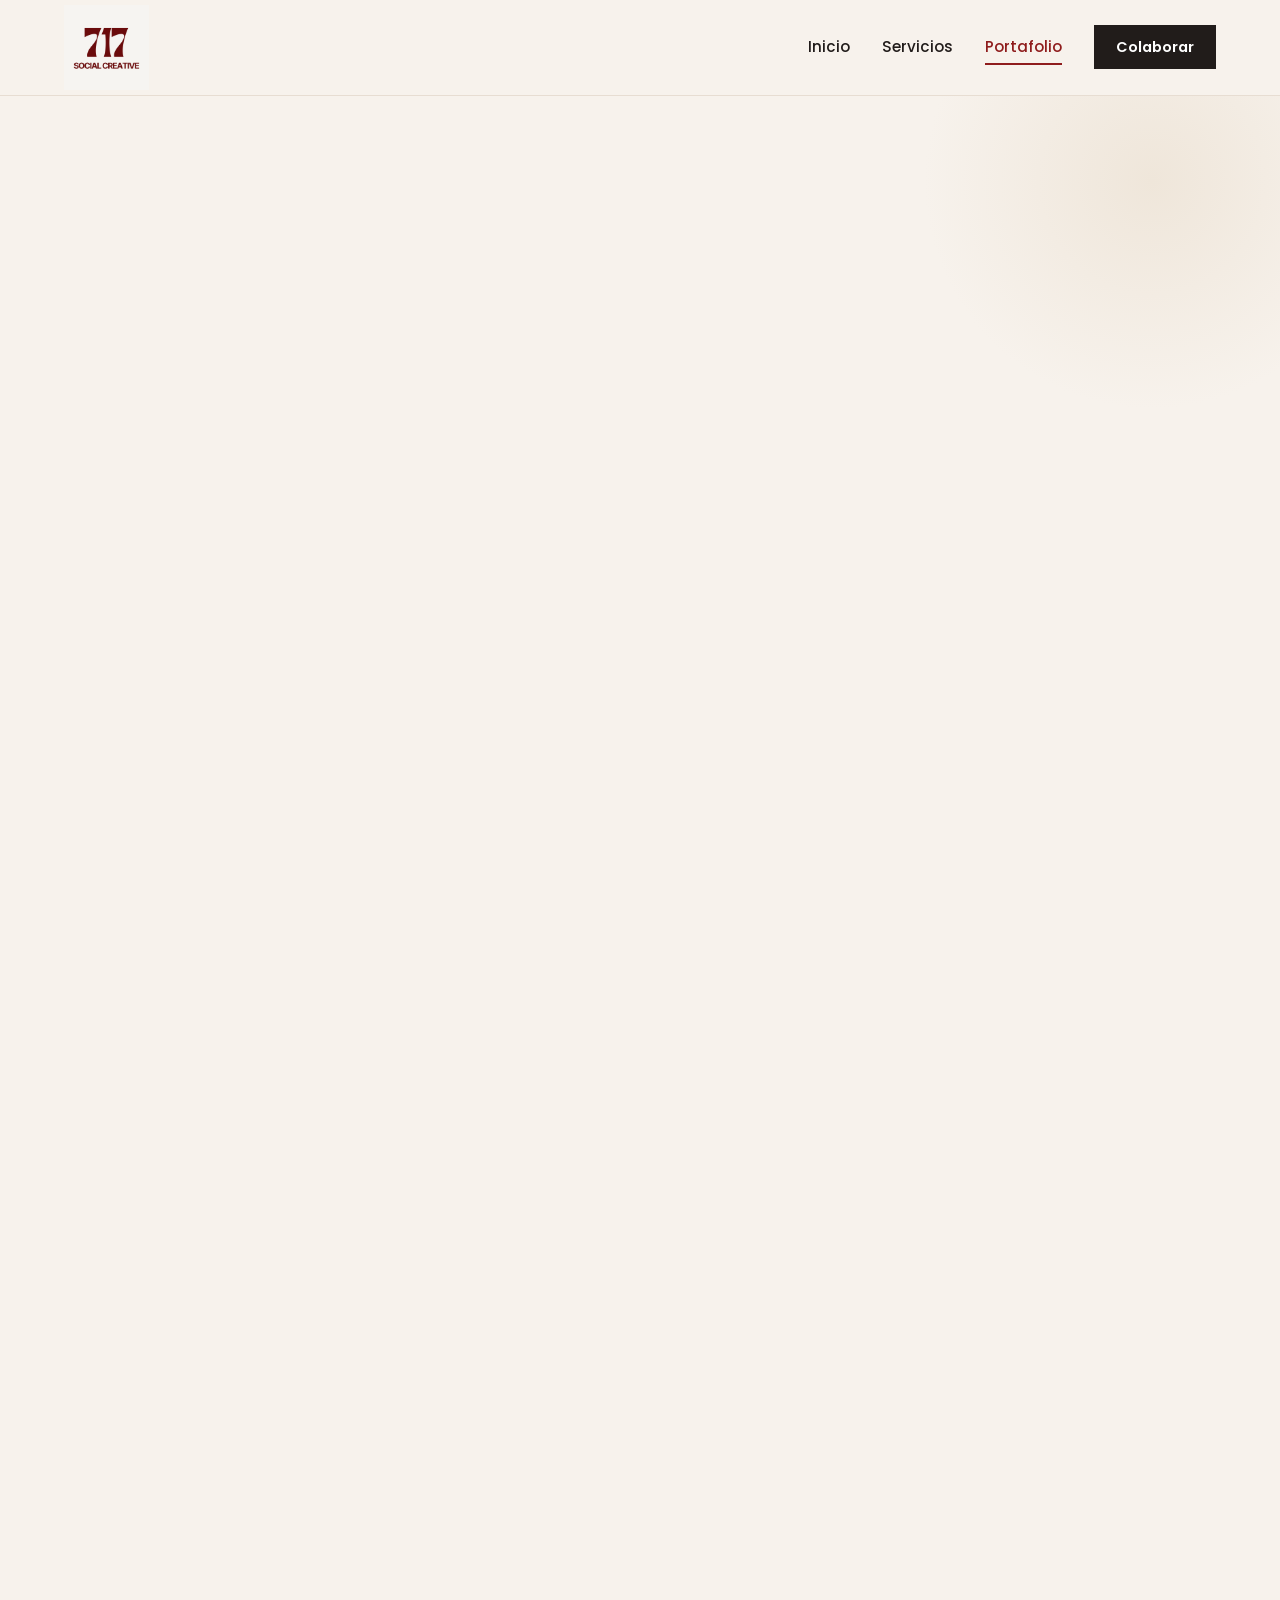
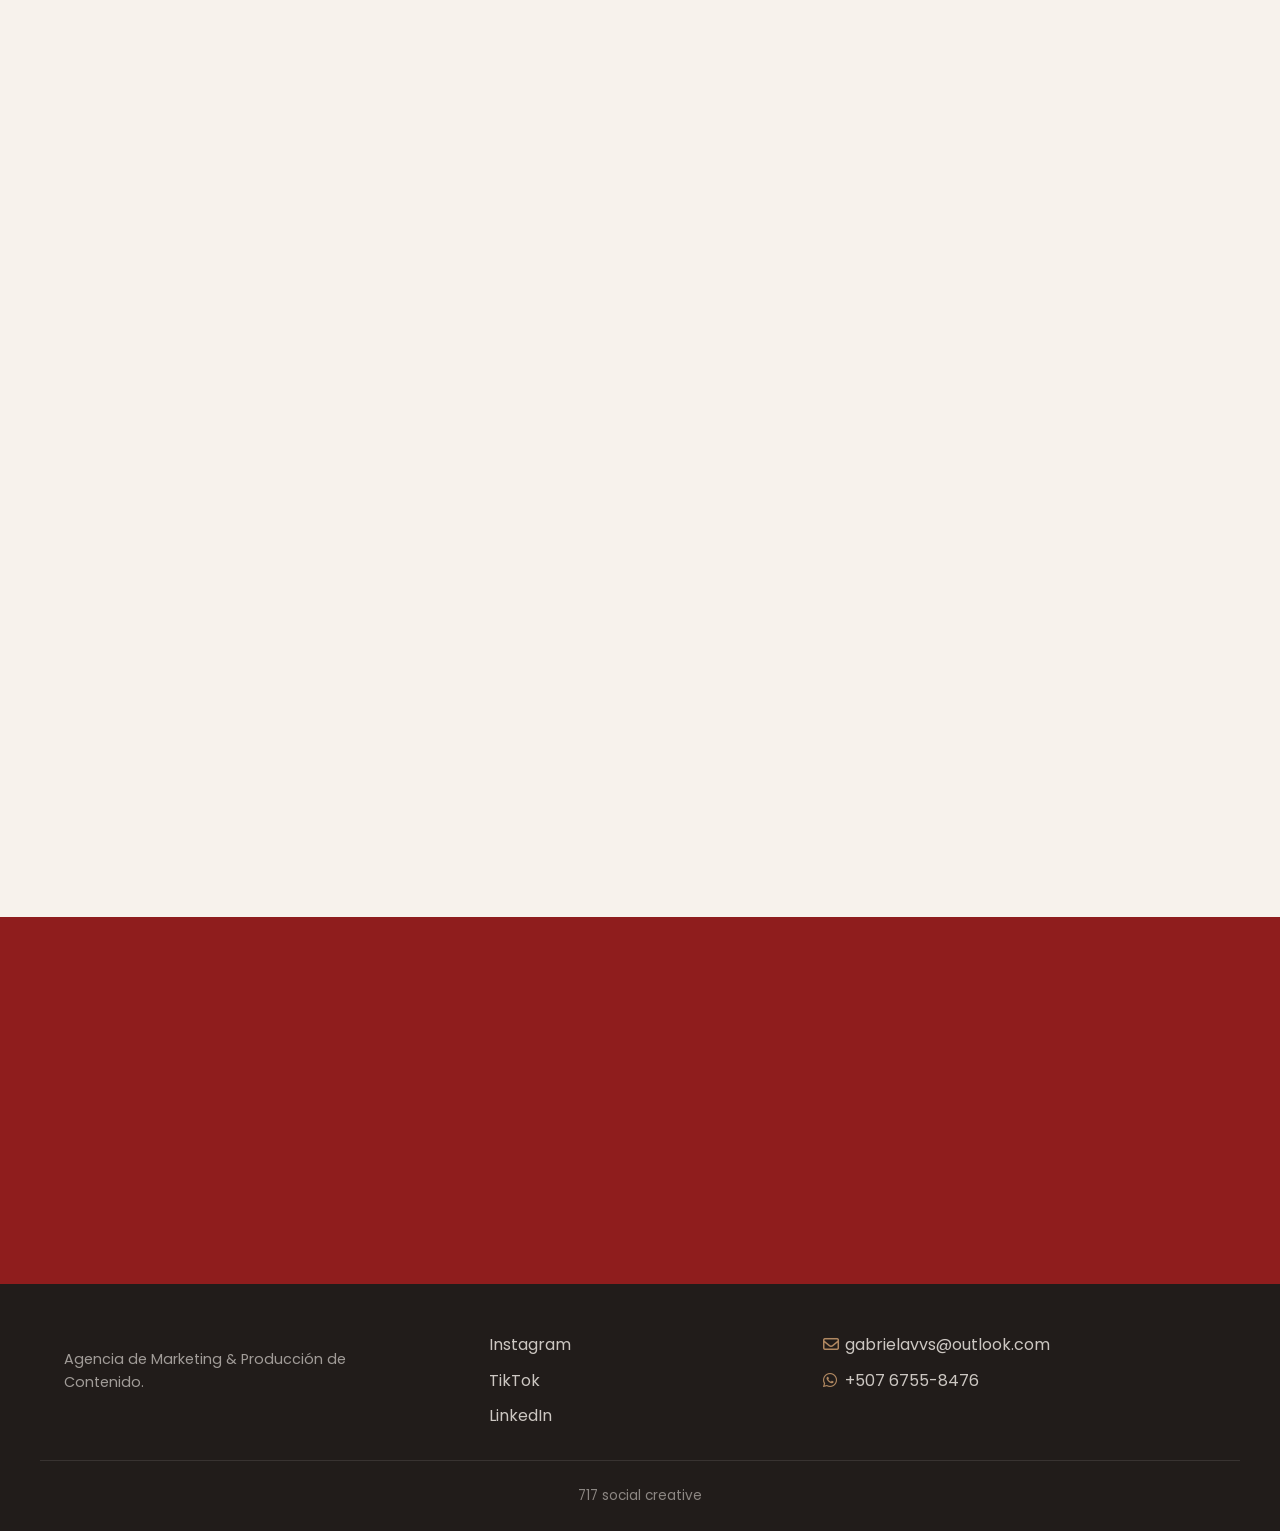
==== commit 55f1d4e4: "division del css, agrandamiento del logo" ====
--- a/portafolio.html
+++ b/portafolio.html
@@ -1,6 +1,16 @@
 <!DOCTYPE html>
 <html lang="es">
 <head>
+    <!-- Google tag (gtag.js) -->
+    <!-- Reemplaza G-XXXXXXXXXX con tu Measurement ID real de Google Analytics. -->
+    <script async src="https://www.googletagmanager.com/gtag/js?id=G-XXXXXXXXXX"></script>
+    <script>
+        window.dataLayer = window.dataLayer || [];
+        function gtag(){dataLayer.push(arguments);}
+        gtag('js', new Date());
+        gtag('config', 'G-XXXXXXXXXX');
+    </script>
+
     <meta charset="UTF-8">
     <meta name="viewport" content="width=device-width, initial-scale=1.0">
     
--- a/styles.css
+++ b/styles.css
@@ -1,2395 +1,9 @@
-@import url('https://fonts.googleapis.com/css2?family=Nova+Square&display=swap');
-
-/* ============================================
-   BASE
-   ============================================ */
-*, *::before, *::after {
-    margin: 0;
-    padding: 0;
-    box-sizing: border-box;
-    
-}
-
-:root {
-    --primary: #8F1D1D;
-    --primary-dark: #6B1515;
-    --primary-light: #B14242;
-    --secondary: #D4A373;
-    --cream: #F7F2EC;
-    --cream-deep: #EFE6DA;
-    --ink: #211C1A;
-    --muted: #756B64;
-    --white: #ffffff;
-    --border: #E7DDD2;
-    --shadow-sm: 0 8px 24px -12px rgba(33, 28, 26, 0.18);
-    --shadow-md: 0 24px 50px -20px rgba(33, 28, 26, 0.28);
-    --radius: 0px;
-    --font-family: 'Poppins', system-ui, -apple-system, 'Segoe UI', Roboto, 'Helvetica Neue', sans-serif;
-    --font-body: 'Poppins', system-ui, -apple-system, 'Segoe UI', Roboto, 'Helvetica Neue', sans-serif;
-    --font-display: 'Poppins', system-ui, -apple-system, 'Segoe UI', Roboto, 'Helvetica Neue', sans-serif;
-}
-
-body {
-    font-family: var(--font-body);
-    background: var(--cream);
-    color: var(--ink);
-    line-height: 1.6;
-    overflow-x: hidden;
-}
-
-.container {
-    max-width: 1200px;
-    margin: 0 auto;
-    padding: 0 1.5rem;
-}
-
-.reveal {
-    opacity: 0;
-    transform: translateY(36px);
-    transition: opacity .8s ease, transform .8s cubic-bezier(.2, .7, .2, 1);
-}
-
-.reveal.in {
-    opacity: 1;
-    transform: none;
-}
-
-/* ============================================
-   HEADER Y LOGO
-   ============================================ */
-#header {
-    position: sticky;
-    top: 0;
-    z-index: 100;
-    background: rgba(247, 242, 236, 0.82);
-    backdrop-filter: blur(14px);
-    border-bottom: 1px solid var(--border);
-    transition: box-shadow .3s ease, background .3s ease;
-}
-
-#header.scrolled {
-    box-shadow: var(--shadow-sm);
-    background: rgba(247, 242, 236, 0.95);
-}
-
-.nav-wrap {
-    display: flex;
-    align-items: center;
-    justify-content: space-between;
-    padding: 1rem 1.5rem;
-}
-
-.logo {
-    display: flex;
-    align-items: center;
-    gap: .65rem;
-    flex-shrink: 0;
-    color: var(--ink);
-    text-decoration: none;
-}
-
-.logo:hover .logo-img {
-    transform: scale(1.05);
-}
-
-.logo-img {
-    display: block;
-    width: auto;
-    height: 45px;
-    transition: all 0.3s ease;
-}
-
-.logo-mark {
-    display: grid;
-    place-items: center;
-    width: 42px;
-    height: 42px;
-    background: var(--primary);
-    color: var(--white);
-    font-family: var(--font-display);
-    font-weight: 800;
-    font-size: 1.1rem;
-    border-radius: 12px;
-    letter-spacing: -.5px;
-}
-
-.logo-mark.big {
-    display: none;
-    width: 58px;
-    height: 58px;
-    font-size: 1.5rem;
-}
-
-.logo-text-wrapper {
-    display: flex;
-    flex-direction: column;
-    line-height: 1;
-}
-
-.logo-text {
-    font-family: var(--font-display);
-    font-weight: 600;
-    font-size: 1.15rem;
-    color: var(--ink);
-}
-
-.logo-sub {
-    font-size: 0.65rem;
-    font-weight: 400;
-    color: var(--muted);
-    letter-spacing: 0.05em;
-    text-transform: uppercase;
-}
-
-.logo-text-so-weird {
-    font-family: 'Nova Square', 'Inter', 'Arial Black', sans-serif;
-    font-weight: 700;
-    font-size: 1.6rem;
-    letter-spacing: 0.04em;
-    color: var(--ink);
-    text-transform: uppercase;
-    line-height: 1;
-    white-space: nowrap;
-    transition: all 0.3s ease;
-}
-
-.logo-sub-so-weird {
-    font-family: 'Inter', sans-serif;
-    font-size: 0.5rem;
-    font-weight: 500;
-    letter-spacing: 0.15em;
-    text-transform: uppercase;
-    color: var(--muted);
-    margin-top: 2px;
-    white-space: nowrap;
-    transition: all 0.3s ease;
-}
-
-.nav-links {
-    display: flex;
-    align-items: center;
-    gap: 2rem;
-}
-
-.nav-links a {
-    position: relative;
-    color: var(--ink);
-    font-weight: 500;
-    font-size: .95rem;
-    text-decoration: none;
-    transition: color .25s;
-}
-
-.nav-links a::after {
-    content: '';
-    position: absolute;
-    left: 0;
-    bottom: -6px;
-    width: 0;
-    height: 2px;
-    background: var(--primary);
-    transition: width .3s ease;
-}
-
-.nav-links a:hover,
-.nav-links a.active {
-    color: var(--primary);
-}
-
-.nav-links a:hover::after,
-.nav-links a.active::after {
-    width: 100%;
-}
-
-.menu-toggle {
-    display: none;
-    background: none;
-    border: none;
-    font-size: 1.5rem;
-    color: var(--primary);
-    cursor: pointer;
-}
-
-.menu-overlay {
-    display: none;
-    position: fixed;
-    inset: 0;
-    background: rgba(33, 28, 26, .5);
-    z-index: 90;
-}
-
-.menu-overlay.active {
-    display: block;
-}
-
-/* ============================================
-   BOTONES
-   ============================================ */
-.btn {
-    display: inline-flex;
-    align-items: center;
-    gap: .55rem;
-    padding: .85rem 1.6rem;
-    border: 2px solid transparent;
-    border-radius: 0;
-    font-family: var(--font-body);
-    font-weight: 600;
-    font-size: .95rem;
-    text-decoration: none;
-    cursor: pointer;
-    transition: transform .25s ease, background .25s ease, color .25s ease, box-shadow .25s ease;
-}
-
-.btn i {
-    transition: transform .25s ease;
-}
-
-.btn:hover i {
-    transform: translateX(4px);
-}
-
-.btn-primary {
-    background: var(--primary);
-    color: var(--white);
-    box-shadow: 0 12px 28px -10px rgba(143, 29, 29, .55);
-}
-
-.btn-primary:hover {
-    background: var(--primary-dark);
-    transform: translateY(-3px);
-}
-
-.btn-outline {
-    background: transparent;
-    color: var(--primary);
-    border-color: var(--primary);
-}
-
-.btn-outline:hover {
-    background: var(--primary);
-    color: var(--white);
-    transform: translateY(-3px);
-}
-
-.btn-ghost {
-    background: var(--ink);
-    color: var(--white);
-    padding: .6rem 1.25rem;
-    font-size: .9rem;
-}
-
-.btn-ghost:hover {
-    background: var(--primary);
-    transform: translateY(-2px);
-}
-
-.btn-light {
-    background: var(--cream);
-    color: var(--primary);
-    box-shadow: var(--shadow-md);
-}
-
-.btn-light:hover {
-    background: var(--white);
-    transform: translateY(-3px);
-}
-
-/* ============================================
-   HERO
-   ============================================ */
-.hero {
-    padding: 4rem 0 0;
-    position: relative;
-}
-
-.hero-grid {
-    display: grid;
-    grid-template-columns: 1fr;
-    gap: 0;
-    align-items: start;
-}
-
-.hero-text {
-    max-width: 100%;
-}
-
-.hero-text h1,
-.hero-left h1 {
-    font-family: var(--font-display);
-    font-weight: 800;
-    line-height: 1.05;
-    letter-spacing: -0.02em;
-}
-
-.hero-text h1 {
-    font-size: clamp(2.4rem, 5vw, 4rem);
-    margin-bottom: 1.3rem;
-}
-
-.hero-text h1 em,
-.hero-left h1 em {
-    font-style: italic;
-    color: var(--primary);
-    font-weight: 500;
-}
-
-.hero-content-wrapper {
-    display: flex;
-    gap: 80px;
-    align-items: flex-start;
-    margin-top: 20px;
-    margin-bottom: 40px;
-}
-
-.hero-left,
-.hero-right {
-    flex: 1;
-    min-width: 0;
-}
-
-.hero-left {
-    padding-right: 20px;
-}
-
-.hero-left h1 {
-    font-size: clamp(2.8rem, 5vw, 4.2rem);
-    margin: 0;
-    color: var(--ink);
-}
-
-.hero-right {
-    padding-top: 8px;
-}
-
-.lead {
-    font-size: 1.1rem;
-    color: var(--muted);
-    max-width: 30rem;
-    margin-bottom: 2rem;
-}
-
-.hero-right .lead {
-    font-size: 1.15rem;
-    line-height: 1.8;
-    color: var(--muted);
-    max-width: 100%;
-    margin-bottom: 2rem;
-}
-
-.eyebrow {
-    display: inline-flex;
-    align-items: center;
-    gap: .5rem;
-    padding: .45rem 1rem;
-    border-radius: 0;
-    margin-bottom: 1.5rem;
-    background: var(--cream-deep);
-    color: var(--primary);
-    font-size: .8rem;
-    font-weight: 600;
-    letter-spacing: .04em;
-    text-transform: uppercase;
-}
-
-.eyebrow .dot {
-    width: 8px;
-    height: 8px;
-    border-radius: 50%;
-    background: var(--primary);
-    animation: pulse 1.8s infinite;
-}
-
-@keyframes pulse {
-    0%, 100% { transform: scale(1); opacity: 1; }
-    50% { transform: scale(1.5); opacity: .5; }
-}
-
-.hero-buttons {
-    display: flex;
-    flex-wrap: wrap;
-    gap: 1rem;
-    margin-bottom: 2.5rem;
-}
-
-.hero-buttons .btn {
-    padding: 0.9rem 2rem;
-    font-size: 0.95rem;
-}
-
-.hero-stats {
-    display: flex;
-    flex-wrap: wrap;
-    gap: 3rem;
-    margin-top: 10px;
-    padding-top: 20px;
-    border-top: 1px solid var(--border);
-}
-
-.hero-stats div {
-    display: flex;
-    flex-direction: column;
-}
-
-.hero-stats strong {
-    font-family: var(--font-display);
-    font-size: 1.8rem;
-    color: var(--primary);
-    line-height: 1;
-}
-
-.hero-stats span {
-    font-size: 0.85rem;
-    color: var(--muted);
-    margin-top: 0.3rem;
-}
-
-.hero-visual {
-    position: relative;
-}
-
-.hero-img-frame {
-    position: relative;
-    width: 100%;
-    height: 100%;
-    overflow: hidden;
-    border-radius: 20px;
-    border: 1px solid var(--border);
-    box-shadow: var(--shadow-md);
-    transform: rotate(1.5deg);
-}
-
-.hero-img-frame img {
-    display: block;
-    width: 100%;
-    aspect-ratio: 4/5;
-    object-fit: cover;
-}
-
-.hero-slider {
-    position: relative;
-    width: 100%;
-    height: 100%;
-    min-height: 400px;
-}
-
-.hero-slide {
-    position: absolute;
-    top: 0;
-    left: 0;
-    width: 100%;
-    height: 100%;
-    opacity: 0;
-    object-fit: cover;
-    border-radius: 20px;
-    transition: opacity 1.5s ease-in-out;
-}
-
-.hero-slide.active {
-    opacity: 1;
-}
-
-.hero-slide img {
-    width: 100%;
-    height: 100%;
-    object-fit: cover;
-    border-radius: 20px;
-}
-
-.slider-dots {
-    position: absolute;
-    bottom: 20px;
-    left: 50%;
-    transform: translateX(-50%);
-    display: flex;
-    gap: 10px;
-    z-index: 10;
-}
-
-.slider-dot {
-    width: 12px;
-    height: 12px;
-    border: 2px solid transparent;
-    border-radius: 50%;
-    background: rgba(255, 255, 255, 0.5);
-    cursor: pointer;
-    transition: all 0.3s ease;
-}
-
-.slider-dot.active {
-    background: #e63946;
-    border-color: #fff;
-    transform: scale(1.2);
-}
-
-.slider-dot:hover {
-    background: #e63946;
-}
-
-.floating-card {
-    position: absolute;
-    display: flex;
-    align-items: center;
-    gap: .75rem;
-    background: var(--white);
-    padding: .85rem 1.1rem;
-    border: 1px solid var(--border);
-    border-radius: 0;
-    box-shadow: var(--shadow-md);
-    animation: float 4s ease-in-out infinite;
-}
-
-.floating-card i {
-    color: var(--primary);
-    font-size: 1.3rem;
-}
-
-.floating-card strong {
-    display: block;
-    font-size: .85rem;
-}
-
-.floating-card span {
-    font-size: .72rem;
-    color: var(--muted);
-}
-
-.card-1 {
-    top: 8%;
-    left: -8%;
-}
-
-.card-2 {
-    bottom: 12%;
-    right: -6%;
-    animation-delay: 1.5s;
-}
-
-@keyframes float {
-    0%, 100% { transform: translateY(0); }
-    50% { transform: translateY(-12px); }
-}
-
-.social-row {
-    display: flex;
-    justify-content: center;
-    align-items: center;
-    gap: 1rem;
-    margin-bottom: 1.5rem;
-}
-
-.social-row a {
-    display: inline-flex;
-    align-items: center;
-    justify-content: center;
-    width: 42px;
-    height: 42px;
-    border: 1px solid var(--border);
-    border-radius: 50%;
-    background: var(--white);
-    color: var(--primary);
-    font-size: 1rem;
-    text-decoration: none;
-    box-shadow: var(--shadow-sm);
-    transition: all 0.3s ease;
-}
-
-.social-row a:hover {
-    background: var(--primary);
-    color: var(--white);
-    border-color: var(--primary);
-    box-shadow: 0 6px 16px rgba(143, 29, 29, 0.25);
-    transform: translateY(-4px);
-}
-
-.marquee {
-    margin-top: 4rem;
-    background: var(--primary);
-    color: var(--cream);
-    overflow: hidden;
-    padding: .9rem 0;
-    transform: rotate(-1deg) scale(1.04);
-}
-
-.marquee-track {
-    display: flex;
-    gap: 1.5rem;
-    white-space: nowrap;
-    width: max-content;
-    animation: scroll 28s linear infinite;
-}
-
-.marquee-track span {
-    font-family: var(--font-display);
-    font-style: italic;
-    font-size: 1.2rem;
-}
-
-@keyframes scroll {
-    to { transform: translateX(-50%); }
-}
-
-.hero.hero-red-bg {
-    background: var(--primary);
-}
-
-.hero.hero-red-bg .hero-text h1,
-.hero.hero-red-bg .hero-text h1 em,
-.hero.hero-red-bg .lead,
-.hero.hero-red-bg .hero-stats span,
-.hero.hero-red-bg .hero-stats strong {
-    color: var(--cream);
-}
-
-.hero.hero-red-bg .eyebrow {
-    background: rgba(255, 255, 255, 0.2);
-    color: var(--cream);
-}
-
-.hero.hero-red-bg .eyebrow .dot {
-    background: var(--cream);
-}
-
-.hero.hero-red-bg .btn-outline {
-    border-color: var(--cream);
-    color: var(--cream);
-}
-
-.hero.hero-red-bg .btn-outline:hover {
-    background: var(--cream);
-    color: var(--primary);
-}
-
-.hero.hero-red-bg .floating-card {
-    background: var(--cream);
-}
-
-/* ============================================
-   NOSOTROS Y MÉTODOS
-   ============================================ */
-.about {
-    padding: 6rem 0;
-}
-
-.about-grid {
-    display: grid;
-    grid-template-columns: 1fr 1fr;
-    gap: 3rem;
-    align-items: start;
-}
-
-.section-tag {
-    display: inline-block;
-    padding-left: .7rem;
-    border-left: 3px solid var(--primary);
-    margin-bottom: 1.2rem;
-    color: var(--primary);
-    font-size: .78rem;
-    font-weight: 600;
-    letter-spacing: .12em;
-    text-transform: uppercase;
-}
-
-.section-tag.light {
-    color: var(--secondary);
-    border-color: var(--secondary);
-}
-
-.about-intro h2,
-.methods-head h2,
-.cta h2 {
-    font-family: var(--font-display);
-    font-weight: 700;
-    font-size: clamp(1.9rem, 3.5vw, 2.8rem);
-    line-height: 1.1;
-    letter-spacing: -.01em;
-    margin-bottom: 1.2rem;
-}
-
-.about-intro p {
-    color: var(--muted);
-    font-size: 1.05rem;
-}
-
-.about-cards {
-    display: flex;
-    flex-direction: column;
-    gap: 1rem;
-}
-
-.about-card {
-    position: relative;
-    overflow: hidden;
-    display: flex;
-    flex-direction: column;
-    gap: .4rem;
-    background: var(--white);
-    border: 1px solid var(--border);
-    border-radius: var(--radius);
-    padding: 1.6rem;
-    transition: transform .3s ease, box-shadow .3s ease;
-}
-
-.about-card::before {
-    content: '';
-    position: absolute;
-    left: 0;
-    top: 0;
-    bottom: 0;
-    width: 4px;
-    background: var(--primary);
-    transform: scaleY(0);
-    transform-origin: bottom;
-    transition: transform .3s ease;
-}
-
-.about-card:hover {
-    transform: translateY(-5px);
-    box-shadow: var(--shadow-md);
-}
-
-.about-card:hover::before {
-    transform: scaleY(1);
-}
-
-.about-card i {
-    font-size: 1.5rem;
-    color: var(--primary);
-    margin-bottom: .3rem;
-}
-
-.about-card h3 {
-    font-family: var(--font-display);
-    font-size: 1.2rem;
-}
-
-.about-card p {
-    color: var(--muted);
-    font-size: .95rem;
-}
-
-.methods {
-    padding: 6rem 0;
-    background: var(--ink);
-    color: var(--cream);
-    width: 100%;
-    margin: 0;
-    border-radius: 0;
-}
-
-.methods-head {
-    text-align: center;
-    max-width: 640px;
-    margin: 0 auto 3.5rem;
-}
-
-.methods-head h2 {
-    color: var(--cream);
-}
-
-.methods-head p {
-    color: rgba(247, 242, 236, .65);
-}
-
-.methods-grid {
-    display: grid;
-    grid-template-columns: repeat(3, 1fr);
-    gap: 1.5rem;
-}
-
-.method-card {
-    position: relative;
-    background: rgba(255, 255, 255, .04);
-    border: 1px solid rgba(255, 255, 255, .12);
-    border-radius: var(--radius);
-    padding: 2.2rem 1.8rem;
-    transition: transform .35s ease, background .35s ease, border-color .35s ease;
-}
-
-.method-card:hover {
-    background: rgba(255, 255, 255, .07);
-    border-color: var(--secondary);
-    transform: translateY(-8px);
-}
-
-.method-letter {
-    display: block;
-    margin-bottom: 1rem;
-    color: var(--secondary);
-    font-family: var(--font-display);
-    font-style: italic;
-    font-size: 3rem;
-    font-weight: 800;
-    line-height: 1;
-}
-
-.method-card h3 {
-    font-family: var(--font-display);
-    font-size: 1.35rem;
-    margin-bottom: .7rem;
-    color: var(--cream);
-}
-
-.method-card p {
-    color: rgba(247, 242, 236, .7);
-    font-size: .95rem;
-    margin-bottom: 1.5rem;
-}
-
-.method-cta {
-    display: inline-flex;
-    align-items: center;
-    gap: .5rem;
-    background: none;
-    border: none;
-    color: var(--secondary);
-    font-family: var(--font-body);
-    font-weight: 600;
-    cursor: pointer;
-    transition: gap .25s;
-}
-
-.method-cta:hover {
-    gap: .85rem;
-}
-
-.method-card.featured {
-    background: var(--primary);
-    border-color: var(--primary);
-}
-
-.method-card.featured:hover {
-    background: var(--primary-dark);
-}
-
-.method-card.featured .method-letter,
-.method-card.featured .method-cta {
-    color: var(--cream);
-}
-
-.method-card.featured p {
-    color: rgba(247, 242, 236, .85);
-}
-
-.badge {
-    position: absolute;
-    top: 1.2rem;
-    right: 1.2rem;
-    background: var(--secondary);
-    color: var(--ink);
-    font-size: .7rem;
-    font-weight: 700;
-    padding: .3rem .7rem;
-    border-radius: 0;
-    text-transform: uppercase;
-    letter-spacing: .05em;
-}
-
-/* ============================================
-   SERVICIOS
-   ============================================ */
-.services {
-    padding: 6rem 0;
-}
-
-.services-grid {
-    display: grid;
-    grid-template-columns: repeat(4, 1fr);
-    gap: 1.2rem;
-}
-
-.service-item {
-    background: var(--white);
-    border: 1px solid var(--border);
-    border-radius: var(--radius);
-    padding: 1.8rem 1.4rem;
-    transition: transform .3s ease, box-shadow .3s ease;
-}
-
-.service-item:hover {
-    transform: translateY(-6px);
-    box-shadow: var(--shadow-md);
-}
-
-.service-item i {
-    display: grid;
-    place-items: center;
-    width: 52px;
-    height: 52px;
-    background: var(--cream-deep);
-    color: var(--primary);
-    border-radius: 0;
-    margin-bottom: 1rem;
-    font-size: 1.6rem;
-}
-
-.service-item h3 {
-    font-family: var(--font-display);
-    font-size: 1.15rem;
-    margin-bottom: .5rem;
-}
-
-.service-item p {
-    color: var(--muted);
-    font-size: .9rem;
-}
-
-.methods-light {
-    padding: 6rem 0;
-    background: var(--cream);
-    color: var(--ink);
-    width: 100%;
-    margin: 0;
-}
-
-.methods-light .methods-head h2 {
-    color: var(--ink);
-}
-
-.methods-light .methods-head p,
-.methods-light .method-card p {
-    color: var(--muted);
-}
-
-.methods-light .method-card {
-    background: var(--white);
-    border: 1px solid var(--border);
-}
-
-.methods-light .method-card h3 {
-    color: var(--ink);
-}
-
-.methods-light .method-icon,
-.methods-light .method-cta {
-    color: var(--primary);
-}
-
-.methods-light .method-cta:hover {
-    color: var(--primary-dark);
-}
-
-.methods-light .method-card:hover {
-    background: var(--white);
-    border-color: var(--primary);
-}
-
-.services-cta-section {
-    padding: 6rem 0;
-    background: var(--cream);
-    text-align: center;
-}
-
-.services-cta-content {
-    max-width: 800px;
-    margin: 0 auto;
-}
-
-.services-cta-content .section-tag {
-    display: inline-block;
-    margin-bottom: 1rem;
-}
-
-.services-cta-content h2 {
-    font-family: var(--font-display);
-    font-weight: 700;
-    font-size: clamp(1.9rem, 3.5vw, 2.8rem);
-    line-height: 1.2;
-    margin-bottom: 2rem;
-    color: var(--ink);
-}
-
-.services-cta-content .btn-primary {
-    background: var(--primary);
-    color: var(--white);
-    border: none;
-    padding: 1rem 2rem;
-    font-size: 1rem;
-}
-
-.services-cta-content .btn-primary:hover {
-    background: var(--primary-dark);
-    transform: translateY(-3px);
-}
-
-.services-enhanced {
-    padding: 4rem 0 6rem;
-    background: var(--cream);
-}
-
-.services-enhanced-grid {
-    display: grid;
-    grid-template-columns: repeat(3, 1fr);
-    gap: 2rem;
-}
-
-.service-card-enhanced {
-    position: relative;
-    overflow: hidden;
-    background: var(--white);
-    border: 1px solid var(--border);
-    padding: 2rem;
-    transition: all 0.4s ease;
-}
-
-.service-card-enhanced::before {
-    content: '';
-    position: absolute;
-    top: 0;
-    left: 0;
-    width: 100%;
-    height: 4px;
-    background: var(--primary);
-    transform: scaleX(0);
-    transform-origin: left;
-    transition: transform 0.4s ease;
-}
-
-.service-card-enhanced:hover::before {
-    transform: scaleX(1);
-}
-
-.service-card-enhanced:hover {
-    transform: translateY(-8px);
-    box-shadow: var(--shadow-md);
-    border-color: transparent;
-}
-
-.service-icon-wrapper {
-    display: flex;
-    align-items: center;
-    justify-content: center;
-    width: 70px;
-    height: 70px;
-    background: var(--cream-deep);
-    margin-bottom: 1.5rem;
-    transition: all 0.3s ease;
-}
-
-.service-card-enhanced:hover .service-icon-wrapper {
-    background: var(--primary);
-}
-
-.service-icon-wrapper i {
-    font-size: 2rem;
-    color: var(--primary);
-    transition: all 0.3s ease;
-}
-
-.service-card-enhanced:hover .service-icon-wrapper i {
-    color: var(--white);
-}
-
-.service-card-enhanced h3 {
-    font-family: var(--font-display);
-    font-size: 1.3rem;
-    font-weight: 700;
-    margin-bottom: 1rem;
-    color: var(--ink);
-}
-
-.service-card-enhanced p {
-    color: var(--muted);
-    font-size: 0.9rem;
-    line-height: 1.6;
-    margin-bottom: 1.5rem;
-}
-
-.btn-service-enhanced {
-    display: inline-flex;
-    align-items: center;
-    gap: 0.5rem;
-    background: transparent;
-    border: 2px solid var(--primary);
-    padding: 0.7rem 1.5rem;
-    color: var(--primary);
-    font-weight: 600;
-    font-size: 0.85rem;
-    cursor: pointer;
-    transition: all 0.3s ease;
-}
-
-.btn-service-enhanced:hover {
-    background: var(--primary);
-    color: var(--white);
-    gap: 0.8rem;
-}
-
-/* ============================================
-   CTA Y FOOTER
-   ============================================ */
-.cta {
-    padding: 5rem 1rem;
-}
-
-.cta-inner {
-    position: relative;
-    overflow: hidden;
-    background: var(--primary);
-    color: var(--cream);
-    border-radius: 40px;
-    padding: 4.5rem 2rem;
-    text-align: center;
-}
-
-.cta-inner::before {
-    content: '';
-    position: absolute;
-    top: -50%;
-    right: -10%;
-    width: 400px;
-    height: 400px;
-    background: radial-gradient(circle, rgba(212, 163, 115, .35), transparent 70%);
-}
-
-.cta-inner h2,
-.cta-inner .btn {
-    position: relative;
-}
-
-.cta-inner h2 {
-    color: var(--cream);
-}
-
-.cta-inner p {
-    position: relative;
-    max-width: 36rem;
-    margin: .8rem auto 2rem;
-    color: rgba(247, 242, 236, .8);
-}
-
-.cta-full-red {
-    background: var(--primary);
-    padding: 5rem 0;
-    margin: 0;
-    width: 100%;
-}
-
-.cta-inner-full {
-    text-align: center;
-    color: var(--cream);
-    max-width: 800px;
-    margin: 0 auto;
-    padding: 0 1.5rem;
-}
-
-.cta-inner-full h2 {
-    font-family: var(--font-display);
-    font-weight: 700;
-    font-size: clamp(1.9rem, 3.5vw, 2.8rem);
-    line-height: 1.1;
-    margin-bottom: 1.2rem;
-    color: var(--cream);
-}
-
-.cta-inner-full p {
-    color: rgba(247, 242, 236, 0.85);
-    max-width: 36rem;
-    margin: 0 auto 2rem;
-    font-size: 1.1rem;
-}
-
-.cta-inner-full .btn-light {
-    background: var(--cream);
-    color: var(--primary);
-    border: none;
-}
-
-.cta-inner-full .btn-light:hover {
-    background: var(--white);
-    transform: translateY(-3px);
-}
-
-footer {
-    background: var(--ink);
-    color: var(--cream);
-    padding: 3rem 0 1.5rem;
-}
-
-.footer-grid {
-    display: grid;
-    grid-template-columns: 1.3fr 1fr 1.3fr;
-    gap: 2rem;
-    align-items: start;
-    padding-bottom: 2rem;
-    border-bottom: 1px solid rgba(255, 255, 255, .1);
-}
-
-.footer-tag {
-    color: rgba(247, 242, 236, .6);
-    margin-top: 1rem;
-    font-size: .9rem;
-    max-width: 18rem;
-}
-
-.footer-social,
-.footer-contact {
-    display: flex;
-    flex-direction: column;
-    gap: .6rem;
-}
-
-.footer-social a,
-.footer-contact a {
-    color: var(--cream);
-    text-decoration: none;
-    opacity: .8;
-    transition: opacity .25s, color .25s;
-}
-
-.footer-social a:hover,
-.footer-contact a:hover {
-    opacity: 1;
-    color: var(--secondary);
-}
-
-.footer-contact i {
-    color: var(--secondary);
-    width: 18px;
-}
-
-.footer-bottom {
-    text-align: center;
-    padding-top: 1.5rem;
-    font-size: .85rem;
-    color: rgba(247, 242, 236, .5);
-}
-
-/* ============================================
-   MODAL
-   ============================================ */
-.modal {
-    display: none;
-    position: fixed;
-    inset: 0;
-    z-index: 1000;
-    background: rgba(33, 28, 26, .55);
-    backdrop-filter: blur(5px);
-    justify-content: center;
-    align-items: center;
-    padding: 1rem;
-}
-
-.modal.open {
-    display: flex;
-    animation: fadeIn .25s ease;
-}
-
-@keyframes fadeIn {
-    from { opacity: 0; }
-    to { opacity: 1; }
-}
-
-.modal-content {
-    position: relative;
-    width: 100%;
-    max-width: 420px;
-    background: var(--white);
-    border-top: 5px solid var(--primary);
-    border-radius: 0;
-    padding: 2.4rem 2rem 2rem;
-    text-align: center;
-    animation: popIn .3s cubic-bezier(.2, .8, .2, 1);
-}
-
-@keyframes popIn {
-    from { transform: scale(.9); opacity: 0; }
-    to { transform: scale(1); opacity: 1; }
-}
-
-.modal-close {
-    position: absolute;
-    top: 1rem;
-    right: 1.2rem;
-    background: none;
-    border: none;
-    font-size: 1.8rem;
-    line-height: 1;
-    color: var(--muted);
-    cursor: pointer;
-    transition: color .2s;
-}
-
-.modal-close:hover {
-    color: var(--primary);
-}
-
-.modal-content h3 {
-    font-family: var(--font-display);
-    font-size: 1.5rem;
-    margin-bottom: .4rem;
-}
-
-.service-name {
-    font-weight: 600;
-    color: var(--primary);
-    margin-bottom: .4rem;
-}
-
-.modal-content > p {
-    color: var(--muted);
-    font-size: .92rem;
-    margin-bottom: 1.4rem;
-}
-
-.modal-actions {
-    display: flex;
-    flex-direction: column;
-    gap: .8rem;
-}
-
-.modal-actions a {
-    display: flex;
-    align-items: center;
-    justify-content: center;
-    gap: .6rem;
-    padding: .9rem;
-    border-radius: 0;
-    text-decoration: none;
-    font-weight: 600;
-    transition: transform .2s, opacity .2s;
-}
-
-.modal-actions a:hover {
-    transform: translateY(-2px);
-}
-
-.modal-wa {
-    background: #25D366;
-    color: #fff;
-}
-
-.modal-mail {
-    background: var(--primary);
-    color: #fff;
-}
-
-/* ============================================
-   PÁGINAS INTERNAS Y PLANES
-   ============================================ */
-.page-hero {
-    position: relative;
-    overflow: hidden;
-    padding: 4rem 0 3rem;
-}
-
-.page-hero .container {
-    position: relative;
-    z-index: 2;
-}
-
-.page-hero .social-row {
-    display: flex;
-    gap: .6rem;
-    margin-bottom: 1.6rem;
-    justify-content: center;
-}
-
-.page-hero .social-row a {
-    display: grid;
-    place-items: center;
-    width: 42px;
-    height: 42px;
-    background: var(--white);
-    color: var(--primary);
-    border-radius: 50%;
-    font-size: 1rem;
-    text-decoration: none;
-    box-shadow: var(--shadow-sm);
-    transition: transform .25s, background .25s, color .25s;
-}
-
-.page-hero .social-row a:hover {
-    background: var(--primary);
-    color: var(--white);
-    transform: translateY(-4px);
-}
-
-.page-hero h1 {
-    max-width: 18ch;
-    font-family: var(--font-display);
-    font-weight: 800;
-    font-size: clamp(2.2rem, 5vw, 3.6rem);
-    line-height: 1.06;
-    letter-spacing: -.02em;
-}
-
-.page-hero h1 em {
-    font-style: italic;
-    color: var(--primary);
-    font-weight: 500;
-}
-
-.page-hero .lead {
-    margin-top: 1.2rem;
-    max-width: 34rem;
-}
-
-.page-hero::after {
-    content: '';
-    position: absolute;
-    top: -30%;
-    right: -8%;
-    width: 460px;
-    height: 460px;
-    border-radius: 50%;
-    background: radial-gradient(circle, var(--cream-deep), transparent 70%);
-    z-index: 1;
-}
-
-.plans {
-    padding: 2rem 0 5rem;
-}
-
-.plans-grid {
-    display: grid;
-    grid-template-columns: repeat(3, 1fr);
-    gap: 1.5rem;
-}
-
-.plan-card {
-    position: relative;
-    display: flex;
-    flex-direction: column;
-    background: var(--white);
-    border: 1px solid var(--border);
-    border-radius: var(--radius);
-    padding: 2rem 1.7rem;
-    transition: transform .3s ease, box-shadow .3s ease;
-}
-
-.plan-card:hover {
-    transform: translateY(-8px);
-    box-shadow: var(--shadow-md);
-}
-
-.plan-card.featured {
-    border-color: var(--primary);
-    box-shadow: var(--shadow-md);
-}
-
-.plan-flag {
-    position: absolute;
-    top: -12px;
-    left: 1.7rem;
-    background: var(--primary);
-    color: var(--cream);
-    font-size: .7rem;
-    font-weight: 700;
-    padding: .35rem .9rem;
-    border-radius: 0;
-    text-transform: uppercase;
-    letter-spacing: .05em;
-}
-
-.plan-card h3 {
-    font-family: var(--font-display);
-    font-size: 1.4rem;
-    margin-bottom: .5rem;
-}
-
-.plan-card > p {
-    color: var(--muted);
-    font-size: .92rem;
-    margin-bottom: 1.3rem;
-}
-
-.plan-features {
-    list-style: none;
-    display: flex;
-    flex-direction: column;
-    gap: .65rem;
-    margin-bottom: 1.4rem;
-}
-
-.plan-features li {
-    display: flex;
-    gap: .6rem;
-    font-size: .9rem;
-    color: var(--ink);
-}
-
-.plan-features li i {
-    color: var(--primary);
-    font-size: .85rem;
-    margin-top: .25rem;
-}
-
-.plan-meta {
-    background: var(--cream-deep);
-    color: var(--primary);
-    font-weight: 600;
-    font-size: .82rem;
-    padding: .65rem .9rem;
-    border-radius: 0;
-    text-align: center;
-    margin-bottom: 1.3rem;
-}
-
-.plan-card .btn {
-    margin-top: auto;
-    justify-content: center;
-}
-
-.addons {
-    padding: 5rem 1rem;
-}
-
-.addons-inner {
-    background: var(--ink);
-    color: var(--cream);
-    border-radius: 40px;
-    padding: 4rem 2rem;
-}
-
-.addons-head {
-    text-align: center;
-    max-width: 620px;
-    margin: 0 auto 3rem;
-}
-
-.addons-head h2 {
-    font-family: var(--font-display);
-    font-weight: 700;
-    font-size: clamp(1.8rem, 3.5vw, 2.6rem);
-    color: var(--cream);
-    margin-bottom: .8rem;
-}
-
-.addons-head p {
-    color: rgba(247, 242, 236, .65);
-}
-
-.addons-grid {
-    display: grid;
-    grid-template-columns: repeat(3, 1fr);
-    gap: 1.3rem;
-    max-width: 1000px;
-    margin: 0 auto;
-}
-
-.addon-item {
-    background: rgba(255, 255, 255, .04);
-    border: 1px solid rgba(255, 255, 255, .12);
-    border-radius: var(--radius);
-    padding: 1.6rem;
-    transition: transform .3s, border-color .3s, background .3s;
-}
-
-.addon-item:hover {
-    transform: translateY(-6px);
-    border-color: var(--secondary);
-    background: rgba(255, 255, 255, .07);
-}
-
-.addon-item i {
-    font-size: 1.4rem;
-    color: var(--secondary);
-    margin-bottom: .8rem;
-}
-
-.addon-item h4 {
-    font-family: var(--font-display);
-    font-size: 1.1rem;
-    margin-bottom: .35rem;
-    color: var(--cream);
-}
-
-.addon-item p {
-    color: rgba(247, 242, 236, .65);
-    font-size: .88rem;
-}
-
-/* ============================================
-   PORTAFOLIO Y LIGHTBOX
-   ============================================ */
-.portfolio {
-    padding: 1rem 0 5rem;
-}
-
-.filter-bar {
-    display: flex;
-    flex-wrap: wrap;
-    gap: .8rem;
-    justify-content: center;
-    margin-bottom: 2.5rem;
-}
-
-.filter-btn {
-    background: var(--white);
-    color: var(--ink);
-    border: 1px solid var(--border);
-    border-radius: 0;
-    padding: .6rem 1.4rem;
-    font-family: var(--font-body);
-    font-weight: 600;
-    font-size: .9rem;
-    cursor: pointer;
-    transition: background .25s, color .25s, transform .25s;
-}
-
-.filter-btn:hover {
-    transform: translateY(-2px);
-}
-
-.filter-btn.active {
-    background: var(--primary);
-    color: var(--cream);
-    border-color: var(--primary);
-}
-
-.portfolio-grid {
-    display: grid;
-    grid-template-columns: repeat(3, 1fr);
-    gap: 1.2rem;
-}
-
-.portfolio-item {
-    position: relative;
-    overflow: hidden;
-    aspect-ratio: 4/5;
-    background: #1a1a1a;
-    border: 1px solid var(--border);
-    border-radius: var(--radius);
-    box-shadow: var(--shadow-sm);
-    cursor: pointer;
-}
-
-.portfolio-item img,
-.portfolio-item video {
-    display: block;
-    width: 100%;
-    height: 100%;
-    object-fit: cover;
-    transition: transform .5s ease;
-}
-
-.portfolio-item video {
-    background: #1a1a1a;
-}
-
-.portfolio-item video::-webkit-media-controls,
-.portfolio-item video::-webkit-media-controls-enclosure,
-.portfolio-item video::-webkit-media-controls-panel,
-.portfolio-item video::-webkit-media-controls-play-button,
-.portfolio-item video::-webkit-media-controls-timeline,
-.portfolio-item video::-webkit-media-controls-current-time-display,
-.portfolio-item video::-webkit-media-controls-time-remaining-display,
-.portfolio-item video::-webkit-media-controls-volume-slider,
-.portfolio-item video::-webkit-media-controls-mute-button,
-.portfolio-item video::-webkit-media-controls-fullscreen-button {
-    display: none !important;
-}
-
-.portfolio-item:hover img,
-.portfolio-item:hover video {
-    transform: scale(1.06);
-}
-
-.portfolio-item .item-overlay {
-    position: absolute;
-    inset: 0;
-    display: flex;
-    flex-direction: column;
-    justify-content: flex-end;
-    padding: 1.2rem;
-    background: linear-gradient(to top, rgba(33, 28, 26, .78), transparent 55%);
-    opacity: 0;
-    transition: opacity .35s ease;
-}
-
-.portfolio-item:hover .item-overlay {
-    opacity: 1;
-}
-
-.portfolio-item .item-overlay .tag {
-    color: var(--secondary);
-    font-size: .72rem;
-    font-weight: 600;
-    letter-spacing: .08em;
-    text-transform: uppercase;
-}
-
-.portfolio-item .item-overlay .title {
-    font-family: var(--font-display);
-    color: var(--cream);
-    font-size: 1.05rem;
-    margin-top: .2rem;
-}
-
-.play-icon {
-    position: absolute;
-    inset: 0;
-    display: grid;
-    place-items: center;
-    pointer-events: none;
-    z-index: 2;
-}
-
-.play-icon span {
-    display: grid;
-    place-items: center;
-    width: 60px;
-    height: 60px;
-    border-radius: 50%;
-    background: rgba(247, 242, 236, .92);
-    color: var(--primary);
-    font-size: 1.3rem;
-    box-shadow: var(--shadow-md);
-    transition: transform .3s ease;
-}
-
-.portfolio-item:hover .play-icon span {
-    transform: scale(1.12);
-}
-
-.lightbox {
-    display: none;
-    position: fixed;
-    top: 0;
-    left: 0;
-    width: 100%;
-    height: 100%;
-    background: rgba(0, 0, 0, 0.92);
-    z-index: 9999;
-    justify-content: center;
-    align-items: center;
-    padding: 40px;
-}
-
-.lightbox.active {
-    display: flex !important;
-}
-
-.lightbox-content {
-    position: relative;
-    max-width: 90%;
-    max-height: 90%;
-    display: flex;
-    justify-content: center;
-    align-items: center;
-}
-
-.lightbox-content img,
-.lightbox-content video {
-    max-width: 100%;
-    max-height: 85vh;
-    object-fit: contain;
-    border-radius: 12px;
-    box-shadow: 0 20px 60px rgba(0, 0, 0, 0.5);
-}
-
-.lightbox-close {
-    position: fixed;
-    top: 30px;
-    right: 40px;
-    background: none;
-    border: none;
-    color: #fff;
-    font-size: 45px;
-    line-height: 1;
-    cursor: pointer;
-    z-index: 10000;
-    transition: transform 0.3s ease;
-}
-
-.lightbox-close:hover {
-    transform: rotate(90deg);
-}
-
-.lightbox-nav {
-    position: fixed;
-    top: 50%;
-    display: flex;
-    align-items: center;
-    justify-content: center;
-    width: 55px;
-    height: 55px;
-    background: rgba(255, 255, 255, 0.15);
-    backdrop-filter: blur(8px);
-    border: none;
-    border-radius: 50%;
-    color: #fff;
-    font-size: 22px;
-    cursor: pointer;
-    z-index: 10000;
-    transform: translateY(-50%);
-    transition: all 0.3s ease;
-}
-
-.lightbox-nav:hover {
-    background: rgba(255, 255, 255, 0.3);
-    transform: translateY(-50%) scale(1.05);
-}
-
-.lightbox-prev {
-    left: 30px;
-}
-
-.lightbox-next {
-    right: 30px;
-}
-
-.lightbox-caption {
-    position: fixed;
-    bottom: 50px;
-    left: 50%;
-    transform: translateX(-50%);
-    color: #fff;
-    font-size: 18px;
-    font-weight: 400;
-    text-align: center;
-    background: rgba(0, 0, 0, 0.6);
-    padding: 12px 30px;
-    border-radius: 30px;
-    backdrop-filter: blur(4px);
-    z-index: 10000;
-    max-width: 80%;
-}
-
-/* ============================================
-   SECCIONES NUEVAS
-   ============================================ */
-.about-new {
-    padding: 6rem 0;
-    background: var(--cream);
-}
-
-.about-new-header {
-    text-align: center;
-    max-width: 700px;
-    margin: 0 auto 3rem;
-}
-
-.about-new-header .section-tag {
-    display: inline-block;
-    margin-bottom: 1rem;
-}
-
-.about-new-header h2 {
-    font-family: var(--font-display);
-    font-weight: 700;
-    font-size: clamp(1.9rem, 3.5vw, 2.8rem);
-    line-height: 1.2;
-    color: var(--ink);
-}
-
-.about-new-header h2 em {
-    color: var(--primary);
-    font-style: italic;
-    font-weight: 500;
-}
-
-.about-new-grid {
-    display: grid;
-    grid-template-columns: repeat(3, 1fr);
-    gap: 2rem;
-}
-
-.about-new-card {
-    background: var(--white);
-    border-left: 4px solid var(--primary);
-    padding: 2rem;
-    box-shadow: var(--shadow-sm);
-    transition: transform 0.3s ease, box-shadow 0.3s ease;
-}
-
-.about-new-card:hover {
-    transform: translateY(-6px);
-    box-shadow: var(--shadow-md);
-}
-
-.about-new-card.featured-about {
-    background: var(--primary);
-    border-left-color: var(--secondary);
-}
-
-.about-new-card.featured-about h3,
-.about-new-card.featured-about p {
-    color: var(--cream);
-}
-
-.about-new-card.featured-about .about-number {
-    color: var(--secondary);
-}
-
-.about-number {
-    display: inline-block;
-    font-family: var(--font-display);
-    font-size: 0.85rem;
-    font-weight: 700;
-    color: var(--primary);
-    margin-bottom: 1rem;
-    letter-spacing: 2px;
-}
-
-.about-new-card h3 {
-    font-family: var(--font-display);
-    font-size: 1.3rem;
-    font-weight: 700;
-    margin-bottom: 1rem;
-    color: var(--ink);
-}
-
-.about-new-card p {
-    color: var(--muted);
-    font-size: 0.95rem;
-    line-height: 1.6;
-}
-
-.faqs-section {
-    padding: 6rem 0;
-    background: var(--white);
-}
-
-.faqs-header {
-    text-align: center;
-    max-width: 700px;
-    margin: 0 auto 3rem;
-}
-
-.faqs-header .section-tag {
-    display: inline-block;
-    margin-bottom: 1rem;
-}
-
-.faqs-header h2 {
-    font-family: var(--font-display);
-    font-weight: 700;
-    font-size: clamp(1.9rem, 3.5vw, 2.8rem);
-    line-height: 1.2;
-    margin-bottom: 1rem;
-    color: var(--ink);
-}
-
-.faqs-header h2 em {
-    color: var(--primary);
-    font-style: italic;
-    font-weight: 500;
-}
-
-.faqs-header p {
-    color: var(--muted);
-    font-size: 1rem;
-}
-
-.faqs-grid {
-    max-width: 800px;
-    margin: 0 auto;
-    display: flex;
-    flex-direction: column;
-    gap: 1rem;
-}
-
-.faq-item {
-    background: var(--cream);
-    border: 1px solid var(--border);
-    border-radius: 0;
-    overflow: hidden;
-    transition: all 0.3s ease;
-}
-
-.faq-item:hover {
-    border-color: var(--primary);
-}
-
-.faq-question {
-    display: flex;
-    justify-content: space-between;
-    align-items: center;
-    padding: 1.2rem 1.5rem;
-    cursor: pointer;
-    transition: background 0.3s ease;
-}
-
-.faq-question h3 {
-    font-family: var(--font-display);
-    font-size: 1rem;
-    font-weight: 600;
-    color: var(--ink);
-    margin: 0;
-    flex: 1;
-}
-
-.faq-question i {
-    color: var(--primary);
-    font-size: 1rem;
-    transition: transform 0.3s ease;
-}
-
-.faq-item.active .faq-question i {
-    transform: rotate(180deg);
-}
-
-.faq-answer {
-    max-height: 0;
-    padding: 0 1.5rem;
-    overflow: hidden;
-    transition: all 0.3s ease;
-}
-
-.faq-item.active .faq-answer {
-    max-height: 200px;
-    padding: 0 1.5rem 1.2rem 1.5rem;
-}
-
-.faq-answer p {
-    color: var(--muted);
-    font-size: 0.9rem;
-    line-height: 1.6;
-    margin: 0;
-}
-
-.integration-message {
-    padding: 4rem 0;
-    background: var(--cream-deep);
-    text-align: center;
-}
-
-.integration-content {
-    max-width: 800px;
-    margin: 0 auto;
-    padding: 2rem;
-    background: var(--white);
-    border-left: 4px solid var(--primary);
-    box-shadow: var(--shadow-sm);
-    transition: all 0.3s ease;
-}
-
-.integration-content:hover {
-    transform: translateY(-5px);
-    box-shadow: var(--shadow-md);
-}
-
-.integration-content i {
-    display: inline-block;
-    font-size: 2.5rem;
-    color: var(--primary);
-    margin-bottom: 1rem;
-}
-
-.integration-content p {
-    font-size: 1.1rem;
-    line-height: 1.6;
-    color: var(--ink);
-    margin: 0;
-}
-
-/* ============================================
-   RESPONSIVE
-   ============================================ */
-@media (min-width: 769px) {
-    .logo:hover .logo-text-so-weird {
-        color: var(--primary);
-        transform: scale(1.02);
-    }
-}
-
-@media (max-width: 992px) {
-    .hero-content-wrapper {
-        gap: 50px;
-    }
-
-    .hero-left h1 {
-        font-size: clamp(2.4rem, 4vw, 3.2rem);
-    }
-}
-
-@media (max-width: 980px) {
-    .hero-visual {
-        max-width: 440px;
-        width: 100%;
-        margin: 0 auto;
-    }
-
-    .about-grid,
-    .footer-grid {
-        grid-template-columns: 1fr;
-    }
-
-    .methods-grid,
-    .plans-grid {
-        grid-template-columns: 1fr;
-        max-width: 460px;
-        margin: 0 auto;
-    }
-
-    .services-grid {
-        grid-template-columns: repeat(2, 1fr);
-    }
-
-    .addons-grid,
-    .portfolio-grid,
-    .services-enhanced-grid {
-        grid-template-columns: repeat(2, 1fr);
-    }
-
-    .about-new-grid {
-        grid-template-columns: 1fr;
-        max-width: 450px;
-        margin: 0 auto;
-    }
-}
-
-@media (max-width: 800px) {
-    .menu-toggle {
-        display: block;
-        z-index: 100;
-    }
-
-    .nav-links {
-        position: fixed;
-        top: 0;
-        right: -100%;
-        width: 75%;
-        max-width: 320px;
-        height: 100vh;
-        background: var(--cream);
-        flex-direction: column;
-        justify-content: center;
-        align-items: center;
-        gap: 2rem;
-        padding: 2rem;
-        z-index: 95;
-        box-shadow: -10px 0 30px rgba(0, 0, 0, .15);
-        transition: right .35s ease;
-    }
-
-    .nav-links.active {
-        right: 0;
-    }
-
-    .nav-links a {
-        font-size: 1.2rem;
-    }
-
-    .nav-links .btn-ghost {
-        margin-top: 0.5rem;
-    }
-
-    .hero-content-wrapper {
-        flex-direction: column;
-    }
-
-    .social-row a {
-        width: 40px;
-        height: 40px;
-        font-size: 16px;
-    }
-
-    .hero-slider {
-        min-height: 300px;
-    }
-}
-
-@media (max-width: 768px) {
-    .logo-text-so-weird {
-        font-size: 1.3rem;
-    }
-
-    .logo-sub-so-weird {
-        font-size: 0.45rem;
-    }
-
-    .hero {
-        padding: 2rem 0 0;
-    }
-
-    .hero-content-wrapper {
-        gap: 20px;
-        margin-top: 10px;
-        margin-bottom: 30px;
-    }
-
-    .hero-left {
-        padding-right: 0;
-    }
-
-    .hero-left h1 {
-        font-size: clamp(2rem, 6vw, 2.8rem);
-    }
-
-    .hero-right {
-        padding-top: 0;
-    }
-
-    .hero-right .lead {
-        font-size: 1rem;
-        line-height: 1.7;
-        margin-bottom: 1.5rem;
-    }
-
-    .hero-stats {
-        gap: 1.5rem;
-        padding-top: 15px;
-    }
-
-    .hero-stats strong {
-        font-size: 1.5rem;
-    }
-
-    .hero-stats span {
-        font-size: 0.8rem;
-    }
-
-    .social-row {
-        justify-content: center;
-    }
-
-    .social-row a {
-        width: 40px;
-        height: 40px;
-        font-size: 16px;
-    }
-
-    .nav-links a {
-        font-size: 1.1rem;
-    }
-
-    .faqs-grid {
-        margin: 0 1rem;
-    }
-
-    .faq-question h3 {
-        font-size: 0.9rem;
-        padding-right: 1rem;
-    }
-
-    .integration-message {
-        padding: 3rem 0;
-    }
-
-    .integration-content {
-        padding: 1.5rem;
-        margin: 0 1rem;
-    }
-
-    .integration-content p {
-        font-size: 1rem;
-    }
-
-    .lightbox {
-        padding: 20px;
-    }
-
-    .lightbox-close {
-        top: 20px;
-        right: 20px;
-        font-size: 35px;
-    }
-
-    .lightbox-nav {
-        width: 45px;
-        height: 45px;
-        font-size: 18px;
-    }
-
-    .lightbox-prev {
-        left: 15px;
-    }
-
-    .lightbox-next {
-        right: 15px;
-    }
-
-    .lightbox-caption {
-        bottom: 30px;
-        font-size: 14px;
-        padding: 10px 20px;
-        max-width: 90%;
-    }
-}
-
-@media (max-width: 600px) {
-    .logo-text-so-weird {
-        font-size: 1.1rem;
-        letter-spacing: 0.03em;
-    }
-
-    .logo-sub-so-weird {
-        font-size: 0.4rem;
-        letter-spacing: 0.1em;
-        margin-top: 1px;
-    }
-}
-
-@media (max-width: 560px) {
-    .services-grid,
-    .addons-grid,
-    .portfolio-grid,
-    .services-enhanced-grid {
-        grid-template-columns: 1fr;
-    }
-
-    .card-1 {
-        left: 0;
-        top: 4%;
-    }
-
-    .card-2 {
-        right: 0;
-    }
-
-    .floating-card {
-        padding: .6rem .8rem;
-    }
-
-    .hero-stats {
-        gap: 1.5rem;
-    }
-
-    .methods {
-        margin: 0 .5rem;
-        padding: 4rem 0;
-    }
-
-    .lightbox-nav {
-        width: 42px;
-        height: 42px;
-    }
-
-    .lightbox-prev {
-        left: .5rem;
-    }
-
-    .lightbox-next {
-        right: .5rem;
-    }
-}
-
-@media (max-width: 480px) {
-    .hero-left h1 {
-        font-size: 1.8rem;
-    }
-
-    .hero-right .lead {
-        font-size: 0.95rem;
-        line-height: 1.6;
-    }
-
-    .hero-buttons {
-        flex-direction: column;
-        width: 100%;
-    }
-
-    .hero-buttons .btn {
-        width: 100%;
-        justify-content: center;
-        padding: 0.8rem 1.5rem;
-    }
-
-    .hero-stats {
-        gap: 1rem;
-        flex-direction: column;
-    }
-}
-
-@media (max-width: 400px) {
-    .logo-text-so-weird {
-        font-size: 0.95rem;
-        letter-spacing: 0.02em;
-    }
-
-    .logo-sub-so-weird {
-        display: none;
-    }
-}
+@import url('css/base.css');
+@import url('css/header.css');
+@import url('css/buttons.css');
+@import url('css/home.css');
+@import url('css/services.css');
+@import url('css/footer-modal.css');
+@import url('css/pages.css');
+@import url('css/extras.css');
+@import url('css/responsive.css');
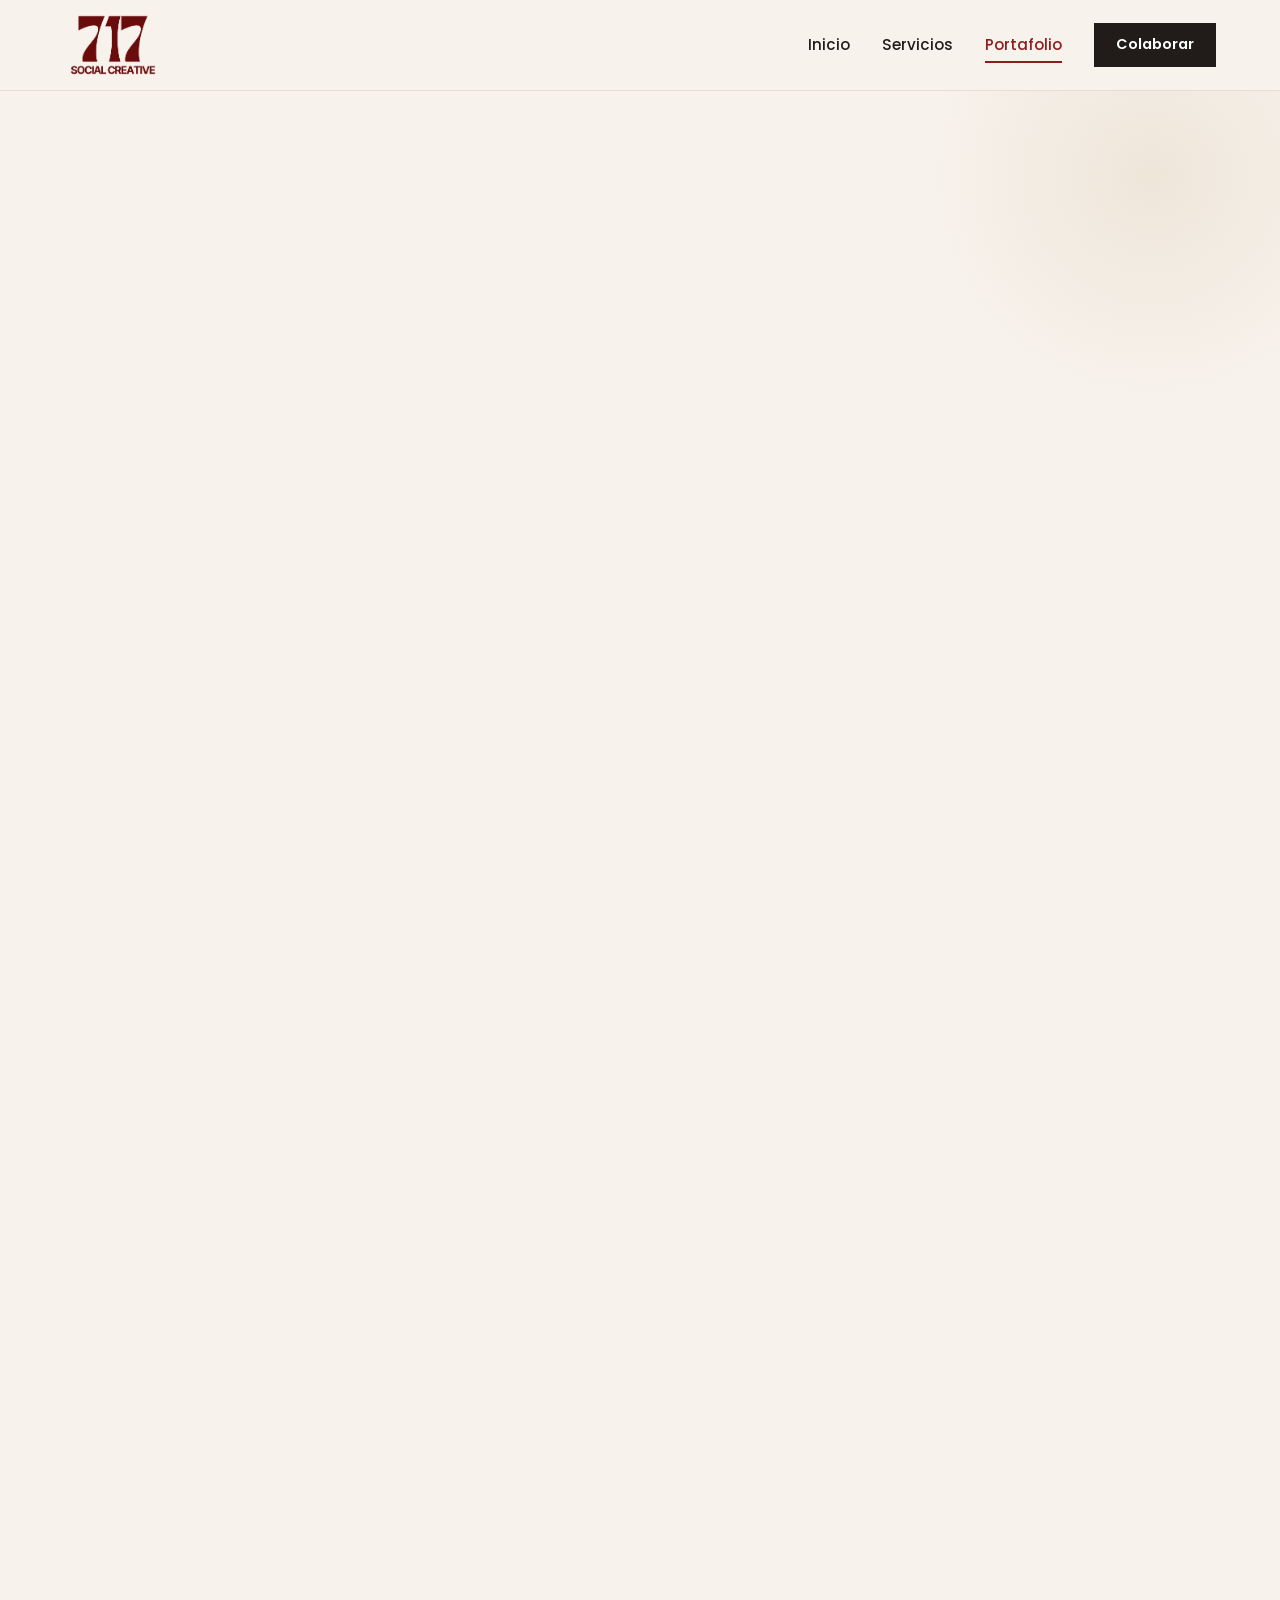
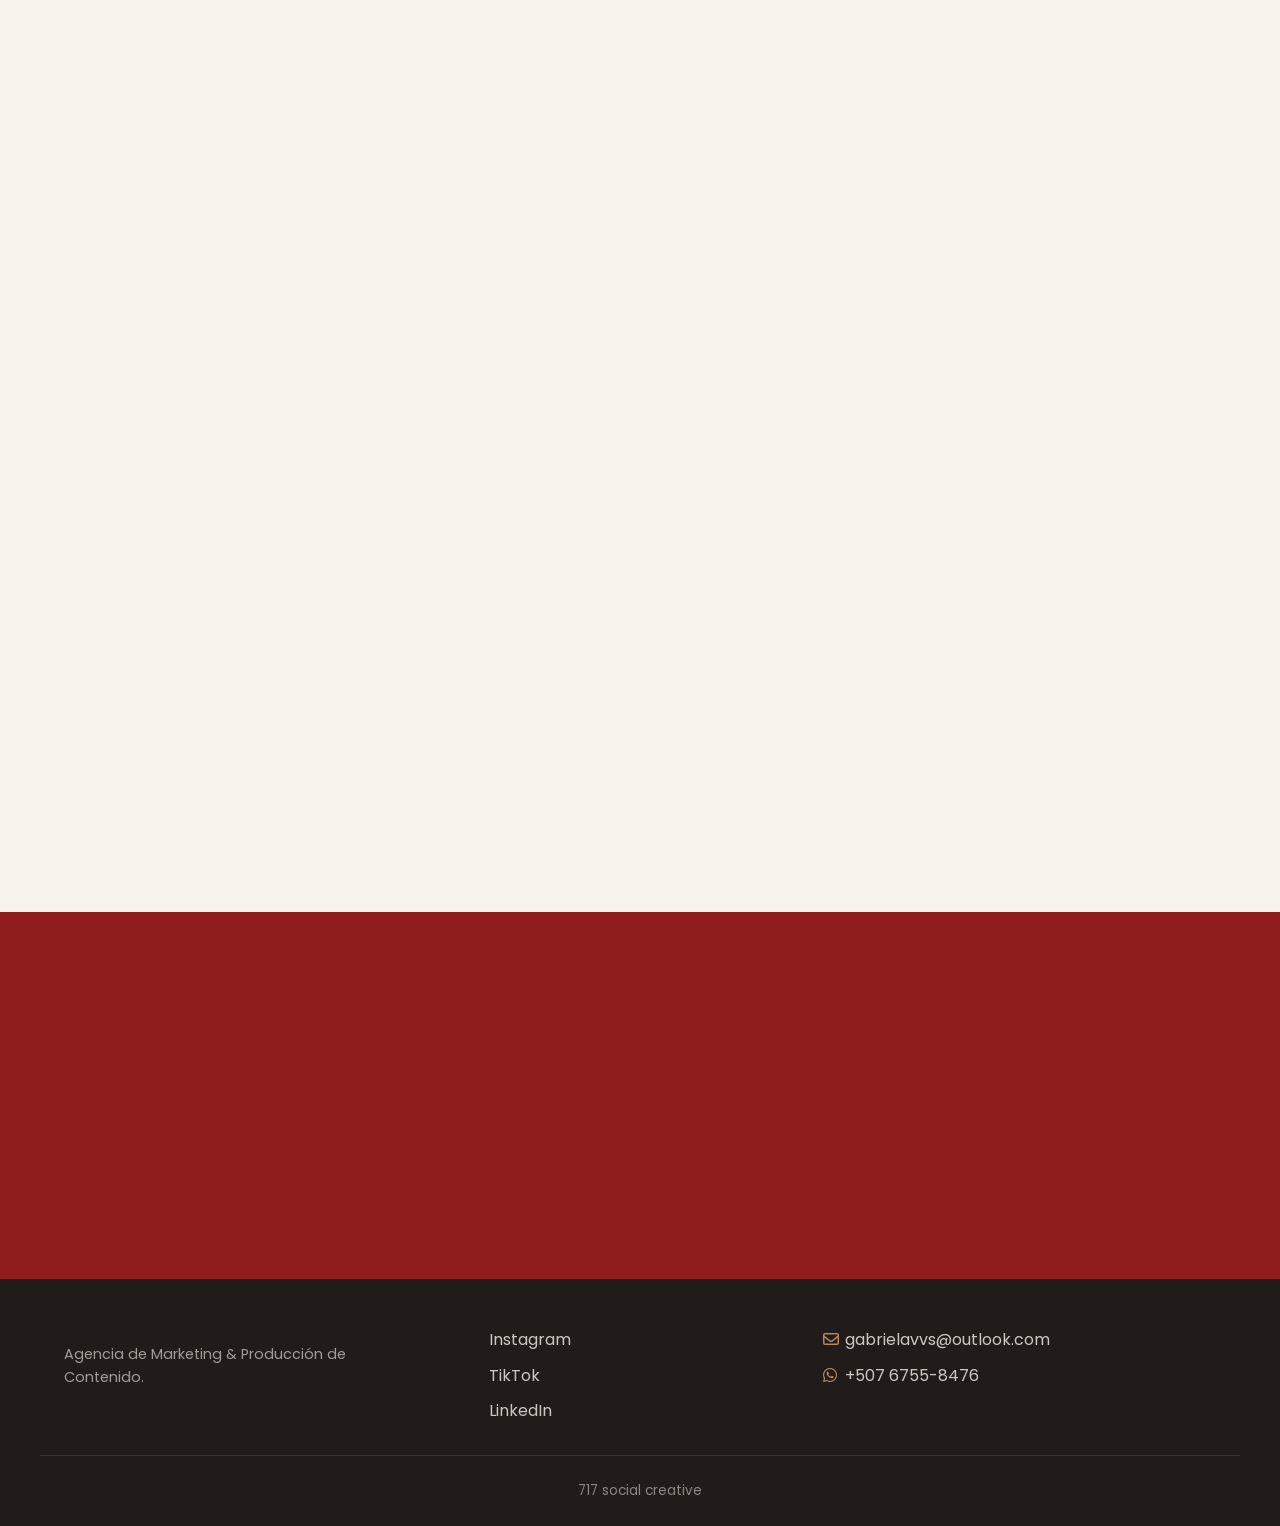
==== commit 483e261f: "Revert "division del css, agrandamiento del logo" This reverts commit 55f1d4e4ee49a50568a0f2386a82ee" ====
--- a/portafolio.html
+++ b/portafolio.html
@@ -1,16 +1,6 @@
 <!DOCTYPE html>
 <html lang="es">
 <head>
-    <!-- Google tag (gtag.js) -->
-    <!-- Reemplaza G-XXXXXXXXXX con tu Measurement ID real de Google Analytics. -->
-    <script async src="https://www.googletagmanager.com/gtag/js?id=G-XXXXXXXXXX"></script>
-    <script>
-        window.dataLayer = window.dataLayer || [];
-        function gtag(){dataLayer.push(arguments);}
-        gtag('js', new Date());
-        gtag('config', 'G-XXXXXXXXXX');
-    </script>
-
     <meta charset="UTF-8">
     <meta name="viewport" content="width=device-width, initial-scale=1.0">
     
--- a/styles.css
+++ b/styles.css
@@ -1,9 +1,2398 @@
-@import url('css/base.css');
-@import url('css/header.css');
-@import url('css/buttons.css');
-@import url('css/home.css');
-@import url('css/services.css');
-@import url('css/footer-modal.css');
-@import url('css/pages.css');
-@import url('css/extras.css');
-@import url('css/responsive.css');
+@import url('https://fonts.googleapis.com/css2?family=Nova+Square&display=swap');
+
+/* ============================================
+   BASE
+   ============================================ */
+*, *::before, *::after {
+    margin: 0;
+    padding: 0;
+    box-sizing: border-box;
+    
+}
+
+:root {
+    --primary: #8F1D1D;
+    --primary-dark: #6B1515;
+    --primary-light: #B14242;
+    --secondary: #D4A373;
+    --cream: #F7F2EC;
+    --cream-deep: #EFE6DA;
+    --ink: #211C1A;
+    --muted: #756B64;
+    --white: #ffffff;
+    --border: #E7DDD2;
+    --shadow-sm: 0 8px 24px -12px rgba(33, 28, 26, 0.18);
+    --shadow-md: 0 24px 50px -20px rgba(33, 28, 26, 0.28);
+    --radius: 0px;
+    --font-family: 'Poppins', system-ui, -apple-system, 'Segoe UI', Roboto, 'Helvetica Neue', sans-serif;
+    --font-body: 'Poppins', system-ui, -apple-system, 'Segoe UI', Roboto, 'Helvetica Neue', sans-serif;
+    --font-display: 'Poppins', system-ui, -apple-system, 'Segoe UI', Roboto, 'Helvetica Neue', sans-serif;
+}
+
+body {
+    font-family: var(--font-body);
+    background: var(--cream);
+    color: var(--ink);
+    line-height: 1.6;
+    overflow-x: hidden;
+}
+
+.container {
+    max-width: 1200px;
+    margin: 0 auto;
+    padding: 0 1.5rem;
+}
+
+.reveal {
+    opacity: 0;
+    transform: translateY(36px);
+    transition: opacity .8s ease, transform .8s cubic-bezier(.2, .7, .2, 1);
+}
+
+.reveal.in {
+    opacity: 1;
+    transform: none;
+}
+
+/* ============================================
+   HEADER Y LOGO
+   ============================================ */
+#header {
+    position: sticky;
+    top: 0;
+    z-index: 100;
+    background: rgba(247, 242, 236, 0.82);
+    backdrop-filter: blur(14px);
+    border-bottom: 1px solid var(--border);
+    transition: box-shadow .3s ease, background .3s ease;
+}
+
+#header.scrolled {
+    box-shadow: var(--shadow-sm);
+    background: rgba(247, 242, 236, 0.95);
+}
+
+.nav-wrap {
+    display: flex;
+    align-items: center;
+    justify-content: space-between;
+    min-height: 78px;
+    padding: .55rem 1.5rem;
+}
+
+.logo {
+    display: flex;
+    align-items: center;
+    gap: .65rem;
+    flex-shrink: 0;
+    color: var(--ink);
+    text-decoration: none;
+}
+
+.logo:hover .logo-img {
+    transform: scale(1.05);
+}
+
+.logo-img {
+    display: block;
+    width: auto;
+    height: clamp(58px, 5.8vw, 72px);
+    max-width: min(34vw, 180px);
+    object-fit: contain;
+    transition: all 0.3s ease;
+}
+
+.logo-mark {
+    display: grid;
+    place-items: center;
+    width: 42px;
+    height: 42px;
+    background: var(--primary);
+    color: var(--white);
+    font-family: var(--font-display);
+    font-weight: 800;
+    font-size: 1.1rem;
+    border-radius: 12px;
+    letter-spacing: -.5px;
+}
+
+.logo-mark.big {
+    display: none;
+    width: 58px;
+    height: 58px;
+    font-size: 1.5rem;
+}
+
+.logo-text-wrapper {
+    display: flex;
+    flex-direction: column;
+    line-height: 1;
+}
+
+.logo-text {
+    font-family: var(--font-display);
+    font-weight: 600;
+    font-size: 1.15rem;
+    color: var(--ink);
+}
+
+.logo-sub {
+    font-size: 0.65rem;
+    font-weight: 400;
+    color: var(--muted);
+    letter-spacing: 0.05em;
+    text-transform: uppercase;
+}
+
+.logo-text-so-weird {
+    font-family: 'Nova Square', 'Inter', 'Arial Black', sans-serif;
+    font-weight: 700;
+    font-size: 1.6rem;
+    letter-spacing: 0.04em;
+    color: var(--ink);
+    text-transform: uppercase;
+    line-height: 1;
+    white-space: nowrap;
+    transition: all 0.3s ease;
+}
+
+.logo-sub-so-weird {
+    font-family: 'Inter', sans-serif;
+    font-size: 0.5rem;
+    font-weight: 500;
+    letter-spacing: 0.15em;
+    text-transform: uppercase;
+    color: var(--muted);
+    margin-top: 2px;
+    white-space: nowrap;
+    transition: all 0.3s ease;
+}
+
+.nav-links {
+    display: flex;
+    align-items: center;
+    gap: 2rem;
+}
+
+.nav-links a {
+    position: relative;
+    color: var(--ink);
+    font-weight: 500;
+    font-size: .95rem;
+    text-decoration: none;
+    transition: color .25s;
+}
+
+.nav-links a::after {
+    content: '';
+    position: absolute;
+    left: 0;
+    bottom: -6px;
+    width: 0;
+    height: 2px;
+    background: var(--primary);
+    transition: width .3s ease;
+}
+
+.nav-links a:hover,
+.nav-links a.active {
+    color: var(--primary);
+}
+
+.nav-links a:hover::after,
+.nav-links a.active::after {
+    width: 100%;
+}
+
+.menu-toggle {
+    display: none;
+    background: none;
+    border: none;
+    font-size: 1.5rem;
+    color: var(--primary);
+    cursor: pointer;
+}
+
+.menu-overlay {
+    display: none;
+    position: fixed;
+    inset: 0;
+    background: rgba(33, 28, 26, .5);
+    z-index: 90;
+}
+
+.menu-overlay.active {
+    display: block;
+}
+
+/* ============================================
+   BOTONES
+   ============================================ */
+.btn {
+    display: inline-flex;
+    align-items: center;
+    gap: .55rem;
+    padding: .85rem 1.6rem;
+    border: 2px solid transparent;
+    border-radius: 0;
+    font-family: var(--font-body);
+    font-weight: 600;
+    font-size: .95rem;
+    text-decoration: none;
+    cursor: pointer;
+    transition: transform .25s ease, background .25s ease, color .25s ease, box-shadow .25s ease;
+}
+
+.btn i {
+    transition: transform .25s ease;
+}
+
+.btn:hover i {
+    transform: translateX(4px);
+}
+
+.btn-primary {
+    background: var(--primary);
+    color: var(--white);
+    box-shadow: 0 12px 28px -10px rgba(143, 29, 29, .55);
+}
+
+.btn-primary:hover {
+    background: var(--primary-dark);
+    transform: translateY(-3px);
+}
+
+.btn-outline {
+    background: transparent;
+    color: var(--primary);
+    border-color: var(--primary);
+}
+
+.btn-outline:hover {
+    background: var(--primary);
+    color: var(--white);
+    transform: translateY(-3px);
+}
+
+.btn-ghost {
+    background: var(--ink);
+    color: var(--white);
+    padding: .6rem 1.25rem;
+    font-size: .9rem;
+}
+
+.btn-ghost:hover {
+    background: var(--primary);
+    transform: translateY(-2px);
+}
+
+.btn-light {
+    background: var(--cream);
+    color: var(--primary);
+    box-shadow: var(--shadow-md);
+}
+
+.btn-light:hover {
+    background: var(--white);
+    transform: translateY(-3px);
+}
+
+/* ============================================
+   HERO
+   ============================================ */
+.hero {
+    padding: 4rem 0 0;
+    position: relative;
+}
+
+.hero-grid {
+    display: grid;
+    grid-template-columns: 1fr;
+    gap: 0;
+    align-items: start;
+}
+
+.hero-text {
+    max-width: 100%;
+}
+
+.hero-text h1,
+.hero-left h1 {
+    font-family: var(--font-display);
+    font-weight: 800;
+    line-height: 1.05;
+    letter-spacing: -0.02em;
+}
+
+.hero-text h1 {
+    font-size: clamp(2.4rem, 5vw, 4rem);
+    margin-bottom: 1.3rem;
+}
+
+.hero-text h1 em,
+.hero-left h1 em {
+    font-style: italic;
+    color: var(--primary);
+    font-weight: 500;
+}
+
+.hero-content-wrapper {
+    display: flex;
+    gap: 80px;
+    align-items: flex-start;
+    margin-top: 20px;
+    margin-bottom: 40px;
+}
+
+.hero-left,
+.hero-right {
+    flex: 1;
+    min-width: 0;
+}
+
+.hero-left {
+    padding-right: 20px;
+}
+
+.hero-left h1 {
+    font-size: clamp(2.8rem, 5vw, 4.2rem);
+    margin: 0;
+    color: var(--ink);
+}
+
+.hero-right {
+    padding-top: 8px;
+}
+
+.lead {
+    font-size: 1.1rem;
+    color: var(--muted);
+    max-width: 30rem;
+    margin-bottom: 2rem;
+}
+
+.hero-right .lead {
+    font-size: 1.15rem;
+    line-height: 1.8;
+    color: var(--muted);
+    max-width: 100%;
+    margin-bottom: 2rem;
+}
+
+.eyebrow {
+    display: inline-flex;
+    align-items: center;
+    gap: .5rem;
+    padding: .45rem 1rem;
+    border-radius: 0;
+    margin-bottom: 1.5rem;
+    background: var(--cream-deep);
+    color: var(--primary);
+    font-size: .8rem;
+    font-weight: 600;
+    letter-spacing: .04em;
+    text-transform: uppercase;
+}
+
+.eyebrow .dot {
+    width: 8px;
+    height: 8px;
+    border-radius: 50%;
+    background: var(--primary);
+    animation: pulse 1.8s infinite;
+}
+
+@keyframes pulse {
+    0%, 100% { transform: scale(1); opacity: 1; }
+    50% { transform: scale(1.5); opacity: .5; }
+}
+
+.hero-buttons {
+    display: flex;
+    flex-wrap: wrap;
+    gap: 1rem;
+    margin-bottom: 2.5rem;
+}
+
+.hero-buttons .btn {
+    padding: 0.9rem 2rem;
+    font-size: 0.95rem;
+}
+
+.hero-stats {
+    display: flex;
+    flex-wrap: wrap;
+    gap: 3rem;
+    margin-top: 10px;
+    padding-top: 20px;
+    border-top: 1px solid var(--border);
+}
+
+.hero-stats div {
+    display: flex;
+    flex-direction: column;
+}
+
+.hero-stats strong {
+    font-family: var(--font-display);
+    font-size: 1.8rem;
+    color: var(--primary);
+    line-height: 1;
+}
+
+.hero-stats span {
+    font-size: 0.85rem;
+    color: var(--muted);
+    margin-top: 0.3rem;
+}
+
+.hero-visual {
+    position: relative;
+}
+
+.hero-img-frame {
+    position: relative;
+    width: 100%;
+    height: 100%;
+    overflow: hidden;
+    border-radius: 20px;
+    border: 1px solid var(--border);
+    box-shadow: var(--shadow-md);
+    transform: rotate(1.5deg);
+}
+
+.hero-img-frame img {
+    display: block;
+    width: 100%;
+    aspect-ratio: 4/5;
+    object-fit: cover;
+}
+
+.hero-slider {
+    position: relative;
+    width: 100%;
+    height: 100%;
+    min-height: 400px;
+}
+
+.hero-slide {
+    position: absolute;
+    top: 0;
+    left: 0;
+    width: 100%;
+    height: 100%;
+    opacity: 0;
+    object-fit: cover;
+    border-radius: 20px;
+    transition: opacity 1.5s ease-in-out;
+}
+
+.hero-slide.active {
+    opacity: 1;
+}
+
+.hero-slide img {
+    width: 100%;
+    height: 100%;
+    object-fit: cover;
+    border-radius: 20px;
+}
+
+.slider-dots {
+    position: absolute;
+    bottom: 20px;
+    left: 50%;
+    transform: translateX(-50%);
+    display: flex;
+    gap: 10px;
+    z-index: 10;
+}
+
+.slider-dot {
+    width: 12px;
+    height: 12px;
+    border: 2px solid transparent;
+    border-radius: 50%;
+    background: rgba(255, 255, 255, 0.5);
+    cursor: pointer;
+    transition: all 0.3s ease;
+}
+
+.slider-dot.active {
+    background: #e63946;
+    border-color: #fff;
+    transform: scale(1.2);
+}
+
+.slider-dot:hover {
+    background: #e63946;
+}
+
+.floating-card {
+    position: absolute;
+    display: flex;
+    align-items: center;
+    gap: .75rem;
+    background: var(--white);
+    padding: .85rem 1.1rem;
+    border: 1px solid var(--border);
+    border-radius: 0;
+    box-shadow: var(--shadow-md);
+    animation: float 4s ease-in-out infinite;
+}
+
+.floating-card i {
+    color: var(--primary);
+    font-size: 1.3rem;
+}
+
+.floating-card strong {
+    display: block;
+    font-size: .85rem;
+}
+
+.floating-card span {
+    font-size: .72rem;
+    color: var(--muted);
+}
+
+.card-1 {
+    top: 8%;
+    left: -8%;
+}
+
+.card-2 {
+    bottom: 12%;
+    right: -6%;
+    animation-delay: 1.5s;
+}
+
+@keyframes float {
+    0%, 100% { transform: translateY(0); }
+    50% { transform: translateY(-12px); }
+}
+
+.social-row {
+    display: flex;
+    justify-content: center;
+    align-items: center;
+    gap: 1rem;
+    margin-bottom: 1.5rem;
+}
+
+.social-row a {
+    display: inline-flex;
+    align-items: center;
+    justify-content: center;
+    width: 42px;
+    height: 42px;
+    border: 1px solid var(--border);
+    border-radius: 50%;
+    background: var(--white);
+    color: var(--primary);
+    font-size: 1rem;
+    text-decoration: none;
+    box-shadow: var(--shadow-sm);
+    transition: all 0.3s ease;
+}
+
+.social-row a:hover {
+    background: var(--primary);
+    color: var(--white);
+    border-color: var(--primary);
+    box-shadow: 0 6px 16px rgba(143, 29, 29, 0.25);
+    transform: translateY(-4px);
+}
+
+.marquee {
+    margin-top: 4rem;
+    background: var(--primary);
+    color: var(--cream);
+    overflow: hidden;
+    padding: .9rem 0;
+    transform: rotate(-1deg) scale(1.04);
+}
+
+.marquee-track {
+    display: flex;
+    gap: 1.5rem;
+    white-space: nowrap;
+    width: max-content;
+    animation: scroll 28s linear infinite;
+}
+
+.marquee-track span {
+    font-family: var(--font-display);
+    font-style: italic;
+    font-size: 1.2rem;
+}
+
+@keyframes scroll {
+    to { transform: translateX(-50%); }
+}
+
+.hero.hero-red-bg {
+    background: var(--primary);
+}
+
+.hero.hero-red-bg .hero-text h1,
+.hero.hero-red-bg .hero-text h1 em,
+.hero.hero-red-bg .lead,
+.hero.hero-red-bg .hero-stats span,
+.hero.hero-red-bg .hero-stats strong {
+    color: var(--cream);
+}
+
+.hero.hero-red-bg .eyebrow {
+    background: rgba(255, 255, 255, 0.2);
+    color: var(--cream);
+}
+
+.hero.hero-red-bg .eyebrow .dot {
+    background: var(--cream);
+}
+
+.hero.hero-red-bg .btn-outline {
+    border-color: var(--cream);
+    color: var(--cream);
+}
+
+.hero.hero-red-bg .btn-outline:hover {
+    background: var(--cream);
+    color: var(--primary);
+}
+
+.hero.hero-red-bg .floating-card {
+    background: var(--cream);
+}
+
+/* ============================================
+   NOSOTROS Y MÉTODOS
+   ============================================ */
+.about {
+    padding: 6rem 0;
+}
+
+.about-grid {
+    display: grid;
+    grid-template-columns: 1fr 1fr;
+    gap: 3rem;
+    align-items: start;
+}
+
+.section-tag {
+    display: inline-block;
+    padding-left: .7rem;
+    border-left: 3px solid var(--primary);
+    margin-bottom: 1.2rem;
+    color: var(--primary);
+    font-size: .78rem;
+    font-weight: 600;
+    letter-spacing: .12em;
+    text-transform: uppercase;
+}
+
+.section-tag.light {
+    color: var(--secondary);
+    border-color: var(--secondary);
+}
+
+.about-intro h2,
+.methods-head h2,
+.cta h2 {
+    font-family: var(--font-display);
+    font-weight: 700;
+    font-size: clamp(1.9rem, 3.5vw, 2.8rem);
+    line-height: 1.1;
+    letter-spacing: -.01em;
+    margin-bottom: 1.2rem;
+}
+
+.about-intro p {
+    color: var(--muted);
+    font-size: 1.05rem;
+}
+
+.about-cards {
+    display: flex;
+    flex-direction: column;
+    gap: 1rem;
+}
+
+.about-card {
+    position: relative;
+    overflow: hidden;
+    display: flex;
+    flex-direction: column;
+    gap: .4rem;
+    background: var(--white);
+    border: 1px solid var(--border);
+    border-radius: var(--radius);
+    padding: 1.6rem;
+    transition: transform .3s ease, box-shadow .3s ease;
+}
+
+.about-card::before {
+    content: '';
+    position: absolute;
+    left: 0;
+    top: 0;
+    bottom: 0;
+    width: 4px;
+    background: var(--primary);
+    transform: scaleY(0);
+    transform-origin: bottom;
+    transition: transform .3s ease;
+}
+
+.about-card:hover {
+    transform: translateY(-5px);
+    box-shadow: var(--shadow-md);
+}
+
+.about-card:hover::before {
+    transform: scaleY(1);
+}
+
+.about-card i {
+    font-size: 1.5rem;
+    color: var(--primary);
+    margin-bottom: .3rem;
+}
+
+.about-card h3 {
+    font-family: var(--font-display);
+    font-size: 1.2rem;
+}
+
+.about-card p {
+    color: var(--muted);
+    font-size: .95rem;
+}
+
+.methods {
+    padding: 6rem 0;
+    background: var(--ink);
+    color: var(--cream);
+    width: 100%;
+    margin: 0;
+    border-radius: 0;
+}
+
+.methods-head {
+    text-align: center;
+    max-width: 640px;
+    margin: 0 auto 3.5rem;
+}
+
+.methods-head h2 {
+    color: var(--cream);
+}
+
+.methods-head p {
+    color: rgba(247, 242, 236, .65);
+}
+
+.methods-grid {
+    display: grid;
+    grid-template-columns: repeat(3, 1fr);
+    gap: 1.5rem;
+}
+
+.method-card {
+    position: relative;
+    background: rgba(255, 255, 255, .04);
+    border: 1px solid rgba(255, 255, 255, .12);
+    border-radius: var(--radius);
+    padding: 2.2rem 1.8rem;
+    transition: transform .35s ease, background .35s ease, border-color .35s ease;
+}
+
+.method-card:hover {
+    background: rgba(255, 255, 255, .07);
+    border-color: var(--secondary);
+    transform: translateY(-8px);
+}
+
+.method-letter {
+    display: block;
+    margin-bottom: 1rem;
+    color: var(--secondary);
+    font-family: var(--font-display);
+    font-style: italic;
+    font-size: 3rem;
+    font-weight: 800;
+    line-height: 1;
+}
+
+.method-card h3 {
+    font-family: var(--font-display);
+    font-size: 1.35rem;
+    margin-bottom: .7rem;
+    color: var(--cream);
+}
+
+.method-card p {
+    color: rgba(247, 242, 236, .7);
+    font-size: .95rem;
+    margin-bottom: 1.5rem;
+}
+
+.method-cta {
+    display: inline-flex;
+    align-items: center;
+    gap: .5rem;
+    background: none;
+    border: none;
+    color: var(--secondary);
+    font-family: var(--font-body);
+    font-weight: 600;
+    cursor: pointer;
+    transition: gap .25s;
+}
+
+.method-cta:hover {
+    gap: .85rem;
+}
+
+.method-card.featured {
+    background: var(--primary);
+    border-color: var(--primary);
+}
+
+.method-card.featured:hover {
+    background: var(--primary-dark);
+}
+
+.method-card.featured .method-letter,
+.method-card.featured .method-cta {
+    color: var(--cream);
+}
+
+.method-card.featured p {
+    color: rgba(247, 242, 236, .85);
+}
+
+.badge {
+    position: absolute;
+    top: 1.2rem;
+    right: 1.2rem;
+    background: var(--secondary);
+    color: var(--ink);
+    font-size: .7rem;
+    font-weight: 700;
+    padding: .3rem .7rem;
+    border-radius: 0;
+    text-transform: uppercase;
+    letter-spacing: .05em;
+}
+
+/* ============================================
+   SERVICIOS
+   ============================================ */
+.services {
+    padding: 6rem 0;
+}
+
+.services-grid {
+    display: grid;
+    grid-template-columns: repeat(4, 1fr);
+    gap: 1.2rem;
+}
+
+.service-item {
+    background: var(--white);
+    border: 1px solid var(--border);
+    border-radius: var(--radius);
+    padding: 1.8rem 1.4rem;
+    transition: transform .3s ease, box-shadow .3s ease;
+}
+
+.service-item:hover {
+    transform: translateY(-6px);
+    box-shadow: var(--shadow-md);
+}
+
+.service-item i {
+    display: grid;
+    place-items: center;
+    width: 52px;
+    height: 52px;
+    background: var(--cream-deep);
+    color: var(--primary);
+    border-radius: 0;
+    margin-bottom: 1rem;
+    font-size: 1.6rem;
+}
+
+.service-item h3 {
+    font-family: var(--font-display);
+    font-size: 1.15rem;
+    margin-bottom: .5rem;
+}
+
+.service-item p {
+    color: var(--muted);
+    font-size: .9rem;
+}
+
+.methods-light {
+    padding: 6rem 0;
+    background: var(--cream);
+    color: var(--ink);
+    width: 100%;
+    margin: 0;
+}
+
+.methods-light .methods-head h2 {
+    color: var(--ink);
+}
+
+.methods-light .methods-head p,
+.methods-light .method-card p {
+    color: var(--muted);
+}
+
+.methods-light .method-card {
+    background: var(--white);
+    border: 1px solid var(--border);
+}
+
+.methods-light .method-card h3 {
+    color: var(--ink);
+}
+
+.methods-light .method-icon,
+.methods-light .method-cta {
+    color: var(--primary);
+}
+
+.methods-light .method-cta:hover {
+    color: var(--primary-dark);
+}
+
+.methods-light .method-card:hover {
+    background: var(--white);
+    border-color: var(--primary);
+}
+
+.services-cta-section {
+    padding: 6rem 0;
+    background: var(--cream);
+    text-align: center;
+}
+
+.services-cta-content {
+    max-width: 800px;
+    margin: 0 auto;
+}
+
+.services-cta-content .section-tag {
+    display: inline-block;
+    margin-bottom: 1rem;
+}
+
+.services-cta-content h2 {
+    font-family: var(--font-display);
+    font-weight: 700;
+    font-size: clamp(1.9rem, 3.5vw, 2.8rem);
+    line-height: 1.2;
+    margin-bottom: 2rem;
+    color: var(--ink);
+}
+
+.services-cta-content .btn-primary {
+    background: var(--primary);
+    color: var(--white);
+    border: none;
+    padding: 1rem 2rem;
+    font-size: 1rem;
+}
+
+.services-cta-content .btn-primary:hover {
+    background: var(--primary-dark);
+    transform: translateY(-3px);
+}
+
+.services-enhanced {
+    padding: 4rem 0 6rem;
+    background: var(--cream);
+}
+
+.services-enhanced-grid {
+    display: grid;
+    grid-template-columns: repeat(3, 1fr);
+    gap: 2rem;
+}
+
+.service-card-enhanced {
+    position: relative;
+    overflow: hidden;
+    background: var(--white);
+    border: 1px solid var(--border);
+    padding: 2rem;
+    transition: all 0.4s ease;
+}
+
+.service-card-enhanced::before {
+    content: '';
+    position: absolute;
+    top: 0;
+    left: 0;
+    width: 100%;
+    height: 4px;
+    background: var(--primary);
+    transform: scaleX(0);
+    transform-origin: left;
+    transition: transform 0.4s ease;
+}
+
+.service-card-enhanced:hover::before {
+    transform: scaleX(1);
+}
+
+.service-card-enhanced:hover {
+    transform: translateY(-8px);
+    box-shadow: var(--shadow-md);
+    border-color: transparent;
+}
+
+.service-icon-wrapper {
+    display: flex;
+    align-items: center;
+    justify-content: center;
+    width: 70px;
+    height: 70px;
+    background: var(--cream-deep);
+    margin-bottom: 1.5rem;
+    transition: all 0.3s ease;
+}
+
+.service-card-enhanced:hover .service-icon-wrapper {
+    background: var(--primary);
+}
+
+.service-icon-wrapper i {
+    font-size: 2rem;
+    color: var(--primary);
+    transition: all 0.3s ease;
+}
+
+.service-card-enhanced:hover .service-icon-wrapper i {
+    color: var(--white);
+}
+
+.service-card-enhanced h3 {
+    font-family: var(--font-display);
+    font-size: 1.3rem;
+    font-weight: 700;
+    margin-bottom: 1rem;
+    color: var(--ink);
+}
+
+.service-card-enhanced p {
+    color: var(--muted);
+    font-size: 0.9rem;
+    line-height: 1.6;
+    margin-bottom: 1.5rem;
+}
+
+.btn-service-enhanced {
+    display: inline-flex;
+    align-items: center;
+    gap: 0.5rem;
+    background: transparent;
+    border: 2px solid var(--primary);
+    padding: 0.7rem 1.5rem;
+    color: var(--primary);
+    font-weight: 600;
+    font-size: 0.85rem;
+    cursor: pointer;
+    transition: all 0.3s ease;
+}
+
+.btn-service-enhanced:hover {
+    background: var(--primary);
+    color: var(--white);
+    gap: 0.8rem;
+}
+
+/* ============================================
+   CTA Y FOOTER
+   ============================================ */
+.cta {
+    padding: 5rem 1rem;
+}
+
+.cta-inner {
+    position: relative;
+    overflow: hidden;
+    background: var(--primary);
+    color: var(--cream);
+    border-radius: 40px;
+    padding: 4.5rem 2rem;
+    text-align: center;
+}
+
+.cta-inner::before {
+    content: '';
+    position: absolute;
+    top: -50%;
+    right: -10%;
+    width: 400px;
+    height: 400px;
+    background: radial-gradient(circle, rgba(212, 163, 115, .35), transparent 70%);
+}
+
+.cta-inner h2,
+.cta-inner .btn {
+    position: relative;
+}
+
+.cta-inner h2 {
+    color: var(--cream);
+}
+
+.cta-inner p {
+    position: relative;
+    max-width: 36rem;
+    margin: .8rem auto 2rem;
+    color: rgba(247, 242, 236, .8);
+}
+
+.cta-full-red {
+    background: var(--primary);
+    padding: 5rem 0;
+    margin: 0;
+    width: 100%;
+}
+
+.cta-inner-full {
+    text-align: center;
+    color: var(--cream);
+    max-width: 800px;
+    margin: 0 auto;
+    padding: 0 1.5rem;
+}
+
+.cta-inner-full h2 {
+    font-family: var(--font-display);
+    font-weight: 700;
+    font-size: clamp(1.9rem, 3.5vw, 2.8rem);
+    line-height: 1.1;
+    margin-bottom: 1.2rem;
+    color: var(--cream);
+}
+
+.cta-inner-full p {
+    color: rgba(247, 242, 236, 0.85);
+    max-width: 36rem;
+    margin: 0 auto 2rem;
+    font-size: 1.1rem;
+}
+
+.cta-inner-full .btn-light {
+    background: var(--cream);
+    color: var(--primary);
+    border: none;
+}
+
+.cta-inner-full .btn-light:hover {
+    background: var(--white);
+    transform: translateY(-3px);
+}
+
+footer {
+    background: var(--ink);
+    color: var(--cream);
+    padding: 3rem 0 1.5rem;
+}
+
+.footer-grid {
+    display: grid;
+    grid-template-columns: 1.3fr 1fr 1.3fr;
+    gap: 2rem;
+    align-items: start;
+    padding-bottom: 2rem;
+    border-bottom: 1px solid rgba(255, 255, 255, .1);
+}
+
+.footer-tag {
+    color: rgba(247, 242, 236, .6);
+    margin-top: 1rem;
+    font-size: .9rem;
+    max-width: 18rem;
+}
+
+.footer-social,
+.footer-contact {
+    display: flex;
+    flex-direction: column;
+    gap: .6rem;
+}
+
+.footer-social a,
+.footer-contact a {
+    color: var(--cream);
+    text-decoration: none;
+    opacity: .8;
+    transition: opacity .25s, color .25s;
+}
+
+.footer-social a:hover,
+.footer-contact a:hover {
+    opacity: 1;
+    color: var(--secondary);
+}
+
+.footer-contact i {
+    color: var(--secondary);
+    width: 18px;
+}
+
+.footer-bottom {
+    text-align: center;
+    padding-top: 1.5rem;
+    font-size: .85rem;
+    color: rgba(247, 242, 236, .5);
+}
+
+/* ============================================
+   MODAL
+   ============================================ */
+.modal {
+    display: none;
+    position: fixed;
+    inset: 0;
+    z-index: 1000;
+    background: rgba(33, 28, 26, .55);
+    backdrop-filter: blur(5px);
+    justify-content: center;
+    align-items: center;
+    padding: 1rem;
+}
+
+.modal.open {
+    display: flex;
+    animation: fadeIn .25s ease;
+}
+
+@keyframes fadeIn {
+    from { opacity: 0; }
+    to { opacity: 1; }
+}
+
+.modal-content {
+    position: relative;
+    width: 100%;
+    max-width: 420px;
+    background: var(--white);
+    border-top: 5px solid var(--primary);
+    border-radius: 0;
+    padding: 2.4rem 2rem 2rem;
+    text-align: center;
+    animation: popIn .3s cubic-bezier(.2, .8, .2, 1);
+}
+
+@keyframes popIn {
+    from { transform: scale(.9); opacity: 0; }
+    to { transform: scale(1); opacity: 1; }
+}
+
+.modal-close {
+    position: absolute;
+    top: 1rem;
+    right: 1.2rem;
+    background: none;
+    border: none;
+    font-size: 1.8rem;
+    line-height: 1;
+    color: var(--muted);
+    cursor: pointer;
+    transition: color .2s;
+}
+
+.modal-close:hover {
+    color: var(--primary);
+}
+
+.modal-content h3 {
+    font-family: var(--font-display);
+    font-size: 1.5rem;
+    margin-bottom: .4rem;
+}
+
+.service-name {
+    font-weight: 600;
+    color: var(--primary);
+    margin-bottom: .4rem;
+}
+
+.modal-content > p {
+    color: var(--muted);
+    font-size: .92rem;
+    margin-bottom: 1.4rem;
+}
+
+.modal-actions {
+    display: flex;
+    flex-direction: column;
+    gap: .8rem;
+}
+
+.modal-actions a {
+    display: flex;
+    align-items: center;
+    justify-content: center;
+    gap: .6rem;
+    padding: .9rem;
+    border-radius: 0;
+    text-decoration: none;
+    font-weight: 600;
+    transition: transform .2s, opacity .2s;
+}
+
+.modal-actions a:hover {
+    transform: translateY(-2px);
+}
+
+.modal-wa {
+    background: #25D366;
+    color: #fff;
+}
+
+.modal-mail {
+    background: var(--primary);
+    color: #fff;
+}
+
+/* ============================================
+   PÁGINAS INTERNAS Y PLANES
+   ============================================ */
+.page-hero {
+    position: relative;
+    overflow: hidden;
+    padding: 4rem 0 3rem;
+}
+
+.page-hero .container {
+    position: relative;
+    z-index: 2;
+}
+
+.page-hero .social-row {
+    display: flex;
+    gap: .6rem;
+    margin-bottom: 1.6rem;
+    justify-content: center;
+}
+
+.page-hero .social-row a {
+    display: grid;
+    place-items: center;
+    width: 42px;
+    height: 42px;
+    background: var(--white);
+    color: var(--primary);
+    border-radius: 50%;
+    font-size: 1rem;
+    text-decoration: none;
+    box-shadow: var(--shadow-sm);
+    transition: transform .25s, background .25s, color .25s;
+}
+
+.page-hero .social-row a:hover {
+    background: var(--primary);
+    color: var(--white);
+    transform: translateY(-4px);
+}
+
+.page-hero h1 {
+    max-width: 18ch;
+    font-family: var(--font-display);
+    font-weight: 800;
+    font-size: clamp(2.2rem, 5vw, 3.6rem);
+    line-height: 1.06;
+    letter-spacing: -.02em;
+}
+
+.page-hero h1 em {
+    font-style: italic;
+    color: var(--primary);
+    font-weight: 500;
+}
+
+.page-hero .lead {
+    margin-top: 1.2rem;
+    max-width: 34rem;
+}
+
+.page-hero::after {
+    content: '';
+    position: absolute;
+    top: -30%;
+    right: -8%;
+    width: 460px;
+    height: 460px;
+    border-radius: 50%;
+    background: radial-gradient(circle, var(--cream-deep), transparent 70%);
+    z-index: 1;
+}
+
+.plans {
+    padding: 2rem 0 5rem;
+}
+
+.plans-grid {
+    display: grid;
+    grid-template-columns: repeat(3, 1fr);
+    gap: 1.5rem;
+}
+
+.plan-card {
+    position: relative;
+    display: flex;
+    flex-direction: column;
+    background: var(--white);
+    border: 1px solid var(--border);
+    border-radius: var(--radius);
+    padding: 2rem 1.7rem;
+    transition: transform .3s ease, box-shadow .3s ease;
+}
+
+.plan-card:hover {
+    transform: translateY(-8px);
+    box-shadow: var(--shadow-md);
+}
+
+.plan-card.featured {
+    border-color: var(--primary);
+    box-shadow: var(--shadow-md);
+}
+
+.plan-flag {
+    position: absolute;
+    top: -12px;
+    left: 1.7rem;
+    background: var(--primary);
+    color: var(--cream);
+    font-size: .7rem;
+    font-weight: 700;
+    padding: .35rem .9rem;
+    border-radius: 0;
+    text-transform: uppercase;
+    letter-spacing: .05em;
+}
+
+.plan-card h3 {
+    font-family: var(--font-display);
+    font-size: 1.4rem;
+    margin-bottom: .5rem;
+}
+
+.plan-card > p {
+    color: var(--muted);
+    font-size: .92rem;
+    margin-bottom: 1.3rem;
+}
+
+.plan-features {
+    list-style: none;
+    display: flex;
+    flex-direction: column;
+    gap: .65rem;
+    margin-bottom: 1.4rem;
+}
+
+.plan-features li {
+    display: flex;
+    gap: .6rem;
+    font-size: .9rem;
+    color: var(--ink);
+}
+
+.plan-features li i {
+    color: var(--primary);
+    font-size: .85rem;
+    margin-top: .25rem;
+}
+
+.plan-meta {
+    background: var(--cream-deep);
+    color: var(--primary);
+    font-weight: 600;
+    font-size: .82rem;
+    padding: .65rem .9rem;
+    border-radius: 0;
+    text-align: center;
+    margin-bottom: 1.3rem;
+}
+
+.plan-card .btn {
+    margin-top: auto;
+    justify-content: center;
+}
+
+.addons {
+    padding: 5rem 1rem;
+}
+
+.addons-inner {
+    background: var(--ink);
+    color: var(--cream);
+    border-radius: 40px;
+    padding: 4rem 2rem;
+}
+
+.addons-head {
+    text-align: center;
+    max-width: 620px;
+    margin: 0 auto 3rem;
+}
+
+.addons-head h2 {
+    font-family: var(--font-display);
+    font-weight: 700;
+    font-size: clamp(1.8rem, 3.5vw, 2.6rem);
+    color: var(--cream);
+    margin-bottom: .8rem;
+}
+
+.addons-head p {
+    color: rgba(247, 242, 236, .65);
+}
+
+.addons-grid {
+    display: grid;
+    grid-template-columns: repeat(3, 1fr);
+    gap: 1.3rem;
+    max-width: 1000px;
+    margin: 0 auto;
+}
+
+.addon-item {
+    background: rgba(255, 255, 255, .04);
+    border: 1px solid rgba(255, 255, 255, .12);
+    border-radius: var(--radius);
+    padding: 1.6rem;
+    transition: transform .3s, border-color .3s, background .3s;
+}
+
+.addon-item:hover {
+    transform: translateY(-6px);
+    border-color: var(--secondary);
+    background: rgba(255, 255, 255, .07);
+}
+
+.addon-item i {
+    font-size: 1.4rem;
+    color: var(--secondary);
+    margin-bottom: .8rem;
+}
+
+.addon-item h4 {
+    font-family: var(--font-display);
+    font-size: 1.1rem;
+    margin-bottom: .35rem;
+    color: var(--cream);
+}
+
+.addon-item p {
+    color: rgba(247, 242, 236, .65);
+    font-size: .88rem;
+}
+
+/* ============================================
+   PORTAFOLIO Y LIGHTBOX
+   ============================================ */
+.portfolio {
+    padding: 1rem 0 5rem;
+}
+
+.filter-bar {
+    display: flex;
+    flex-wrap: wrap;
+    gap: .8rem;
+    justify-content: center;
+    margin-bottom: 2.5rem;
+}
+
+.filter-btn {
+    background: var(--white);
+    color: var(--ink);
+    border: 1px solid var(--border);
+    border-radius: 0;
+    padding: .6rem 1.4rem;
+    font-family: var(--font-body);
+    font-weight: 600;
+    font-size: .9rem;
+    cursor: pointer;
+    transition: background .25s, color .25s, transform .25s;
+}
+
+.filter-btn:hover {
+    transform: translateY(-2px);
+}
+
+.filter-btn.active {
+    background: var(--primary);
+    color: var(--cream);
+    border-color: var(--primary);
+}
+
+.portfolio-grid {
+    display: grid;
+    grid-template-columns: repeat(3, 1fr);
+    gap: 1.2rem;
+}
+
+.portfolio-item {
+    position: relative;
+    overflow: hidden;
+    aspect-ratio: 4/5;
+    background: #1a1a1a;
+    border: 1px solid var(--border);
+    border-radius: var(--radius);
+    box-shadow: var(--shadow-sm);
+    cursor: pointer;
+}
+
+.portfolio-item img,
+.portfolio-item video {
+    display: block;
+    width: 100%;
+    height: 100%;
+    object-fit: cover;
+    transition: transform .5s ease;
+}
+
+.portfolio-item video {
+    background: #1a1a1a;
+}
+
+.portfolio-item video::-webkit-media-controls,
+.portfolio-item video::-webkit-media-controls-enclosure,
+.portfolio-item video::-webkit-media-controls-panel,
+.portfolio-item video::-webkit-media-controls-play-button,
+.portfolio-item video::-webkit-media-controls-timeline,
+.portfolio-item video::-webkit-media-controls-current-time-display,
+.portfolio-item video::-webkit-media-controls-time-remaining-display,
+.portfolio-item video::-webkit-media-controls-volume-slider,
+.portfolio-item video::-webkit-media-controls-mute-button,
+.portfolio-item video::-webkit-media-controls-fullscreen-button {
+    display: none !important;
+}
+
+.portfolio-item:hover img,
+.portfolio-item:hover video {
+    transform: scale(1.06);
+}
+
+.portfolio-item .item-overlay {
+    position: absolute;
+    inset: 0;
+    display: flex;
+    flex-direction: column;
+    justify-content: flex-end;
+    padding: 1.2rem;
+    background: linear-gradient(to top, rgba(33, 28, 26, .78), transparent 55%);
+    opacity: 0;
+    transition: opacity .35s ease;
+}
+
+.portfolio-item:hover .item-overlay {
+    opacity: 1;
+}
+
+.portfolio-item .item-overlay .tag {
+    color: var(--secondary);
+    font-size: .72rem;
+    font-weight: 600;
+    letter-spacing: .08em;
+    text-transform: uppercase;
+}
+
+.portfolio-item .item-overlay .title {
+    font-family: var(--font-display);
+    color: var(--cream);
+    font-size: 1.05rem;
+    margin-top: .2rem;
+}
+
+.play-icon {
+    position: absolute;
+    inset: 0;
+    display: grid;
+    place-items: center;
+    pointer-events: none;
+    z-index: 2;
+}
+
+.play-icon span {
+    display: grid;
+    place-items: center;
+    width: 60px;
+    height: 60px;
+    border-radius: 50%;
+    background: rgba(247, 242, 236, .92);
+    color: var(--primary);
+    font-size: 1.3rem;
+    box-shadow: var(--shadow-md);
+    transition: transform .3s ease;
+}
+
+.portfolio-item:hover .play-icon span {
+    transform: scale(1.12);
+}
+
+.lightbox {
+    display: none;
+    position: fixed;
+    top: 0;
+    left: 0;
+    width: 100%;
+    height: 100%;
+    background: rgba(0, 0, 0, 0.92);
+    z-index: 9999;
+    justify-content: center;
+    align-items: center;
+    padding: 40px;
+}
+
+.lightbox.active {
+    display: flex !important;
+}
+
+.lightbox-content {
+    position: relative;
+    max-width: 90%;
+    max-height: 90%;
+    display: flex;
+    justify-content: center;
+    align-items: center;
+}
+
+.lightbox-content img,
+.lightbox-content video {
+    max-width: 100%;
+    max-height: 85vh;
+    object-fit: contain;
+    border-radius: 12px;
+    box-shadow: 0 20px 60px rgba(0, 0, 0, 0.5);
+}
+
+.lightbox-close {
+    position: fixed;
+    top: 30px;
+    right: 40px;
+    background: none;
+    border: none;
+    color: #fff;
+    font-size: 45px;
+    line-height: 1;
+    cursor: pointer;
+    z-index: 10000;
+    transition: transform 0.3s ease;
+}
+
+.lightbox-close:hover {
+    transform: rotate(90deg);
+}
+
+.lightbox-nav {
+    position: fixed;
+    top: 50%;
+    display: flex;
+    align-items: center;
+    justify-content: center;
+    width: 55px;
+    height: 55px;
+    background: rgba(255, 255, 255, 0.15);
+    backdrop-filter: blur(8px);
+    border: none;
+    border-radius: 50%;
+    color: #fff;
+    font-size: 22px;
+    cursor: pointer;
+    z-index: 10000;
+    transform: translateY(-50%);
+    transition: all 0.3s ease;
+}
+
+.lightbox-nav:hover {
+    background: rgba(255, 255, 255, 0.3);
+    transform: translateY(-50%) scale(1.05);
+}
+
+.lightbox-prev {
+    left: 30px;
+}
+
+.lightbox-next {
+    right: 30px;
+}
+
+.lightbox-caption {
+    position: fixed;
+    bottom: 50px;
+    left: 50%;
+    transform: translateX(-50%);
+    color: #fff;
+    font-size: 18px;
+    font-weight: 400;
+    text-align: center;
+    background: rgba(0, 0, 0, 0.6);
+    padding: 12px 30px;
+    border-radius: 30px;
+    backdrop-filter: blur(4px);
+    z-index: 10000;
+    max-width: 80%;
+}
+
+/* ============================================
+   SECCIONES NUEVAS
+   ============================================ */
+.about-new {
+    padding: 6rem 0;
+    background: var(--cream);
+}
+
+.about-new-header {
+    text-align: center;
+    max-width: 700px;
+    margin: 0 auto 3rem;
+}
+
+.about-new-header .section-tag {
+    display: inline-block;
+    margin-bottom: 1rem;
+}
+
+.about-new-header h2 {
+    font-family: var(--font-display);
+    font-weight: 700;
+    font-size: clamp(1.9rem, 3.5vw, 2.8rem);
+    line-height: 1.2;
+    color: var(--ink);
+}
+
+.about-new-header h2 em {
+    color: var(--primary);
+    font-style: italic;
+    font-weight: 500;
+}
+
+.about-new-grid {
+    display: grid;
+    grid-template-columns: repeat(3, 1fr);
+    gap: 2rem;
+}
+
+.about-new-card {
+    background: var(--white);
+    border-left: 4px solid var(--primary);
+    padding: 2rem;
+    box-shadow: var(--shadow-sm);
+    transition: transform 0.3s ease, box-shadow 0.3s ease;
+}
+
+.about-new-card:hover {
+    transform: translateY(-6px);
+    box-shadow: var(--shadow-md);
+}
+
+.about-new-card.featured-about {
+    background: var(--primary);
+    border-left-color: var(--secondary);
+}
+
+.about-new-card.featured-about h3,
+.about-new-card.featured-about p {
+    color: var(--cream);
+}
+
+.about-new-card.featured-about .about-number {
+    color: var(--secondary);
+}
+
+.about-number {
+    display: inline-block;
+    font-family: var(--font-display);
+    font-size: 0.85rem;
+    font-weight: 700;
+    color: var(--primary);
+    margin-bottom: 1rem;
+    letter-spacing: 2px;
+}
+
+.about-new-card h3 {
+    font-family: var(--font-display);
+    font-size: 1.3rem;
+    font-weight: 700;
+    margin-bottom: 1rem;
+    color: var(--ink);
+}
+
+.about-new-card p {
+    color: var(--muted);
+    font-size: 0.95rem;
+    line-height: 1.6;
+}
+
+.faqs-section {
+    padding: 6rem 0;
+    background: var(--white);
+}
+
+.faqs-header {
+    text-align: center;
+    max-width: 700px;
+    margin: 0 auto 3rem;
+}
+
+.faqs-header .section-tag {
+    display: inline-block;
+    margin-bottom: 1rem;
+}
+
+.faqs-header h2 {
+    font-family: var(--font-display);
+    font-weight: 700;
+    font-size: clamp(1.9rem, 3.5vw, 2.8rem);
+    line-height: 1.2;
+    margin-bottom: 1rem;
+    color: var(--ink);
+}
+
+.faqs-header h2 em {
+    color: var(--primary);
+    font-style: italic;
+    font-weight: 500;
+}
+
+.faqs-header p {
+    color: var(--muted);
+    font-size: 1rem;
+}
+
+.faqs-grid {
+    max-width: 800px;
+    margin: 0 auto;
+    display: flex;
+    flex-direction: column;
+    gap: 1rem;
+}
+
+.faq-item {
+    background: var(--cream);
+    border: 1px solid var(--border);
+    border-radius: 0;
+    overflow: hidden;
+    transition: all 0.3s ease;
+}
+
+.faq-item:hover {
+    border-color: var(--primary);
+}
+
+.faq-question {
+    display: flex;
+    justify-content: space-between;
+    align-items: center;
+    padding: 1.2rem 1.5rem;
+    cursor: pointer;
+    transition: background 0.3s ease;
+}
+
+.faq-question h3 {
+    font-family: var(--font-display);
+    font-size: 1rem;
+    font-weight: 600;
+    color: var(--ink);
+    margin: 0;
+    flex: 1;
+}
+
+.faq-question i {
+    color: var(--primary);
+    font-size: 1rem;
+    transition: transform 0.3s ease;
+}
+
+.faq-item.active .faq-question i {
+    transform: rotate(180deg);
+}
+
+.faq-answer {
+    max-height: 0;
+    padding: 0 1.5rem;
+    overflow: hidden;
+    transition: all 0.3s ease;
+}
+
+.faq-item.active .faq-answer {
+    max-height: 200px;
+    padding: 0 1.5rem 1.2rem 1.5rem;
+}
+
+.faq-answer p {
+    color: var(--muted);
+    font-size: 0.9rem;
+    line-height: 1.6;
+    margin: 0;
+}
+
+.integration-message {
+    padding: 4rem 0;
+    background: var(--cream-deep);
+    text-align: center;
+}
+
+.integration-content {
+    max-width: 800px;
+    margin: 0 auto;
+    padding: 2rem;
+    background: var(--white);
+    border-left: 4px solid var(--primary);
+    box-shadow: var(--shadow-sm);
+    transition: all 0.3s ease;
+}
+
+.integration-content:hover {
+    transform: translateY(-5px);
+    box-shadow: var(--shadow-md);
+}
+
+.integration-content i {
+    display: inline-block;
+    font-size: 2.5rem;
+    color: var(--primary);
+    margin-bottom: 1rem;
+}
+
+.integration-content p {
+    font-size: 1.1rem;
+    line-height: 1.6;
+    color: var(--ink);
+    margin: 0;
+}
+
+/* ============================================
+   RESPONSIVE
+   ============================================ */
+@media (min-width: 769px) {
+    .logo:hover .logo-text-so-weird {
+        color: var(--primary);
+        transform: scale(1.02);
+    }
+}
+
+@media (max-width: 992px) {
+    .hero-content-wrapper {
+        gap: 50px;
+    }
+
+    .hero-left h1 {
+        font-size: clamp(2.4rem, 4vw, 3.2rem);
+    }
+}
+
+@media (max-width: 980px) {
+    .hero-visual {
+        max-width: 440px;
+        width: 100%;
+        margin: 0 auto;
+    }
+
+    .about-grid,
+    .footer-grid {
+        grid-template-columns: 1fr;
+    }
+
+    .methods-grid,
+    .plans-grid {
+        grid-template-columns: 1fr;
+        max-width: 460px;
+        margin: 0 auto;
+    }
+
+    .services-grid {
+        grid-template-columns: repeat(2, 1fr);
+    }
+
+    .addons-grid,
+    .portfolio-grid,
+    .services-enhanced-grid {
+        grid-template-columns: repeat(2, 1fr);
+    }
+
+    .about-new-grid {
+        grid-template-columns: 1fr;
+        max-width: 450px;
+        margin: 0 auto;
+    }
+}
+
+@media (max-width: 800px) {
+    .menu-toggle {
+        display: block;
+        z-index: 100;
+    }
+
+    .nav-links {
+        position: fixed;
+        top: 0;
+        right: -100%;
+        width: 75%;
+        max-width: 320px;
+        height: 100vh;
+        background: var(--cream);
+        flex-direction: column;
+        justify-content: center;
+        align-items: center;
+        gap: 2rem;
+        padding: 2rem;
+        z-index: 95;
+        box-shadow: -10px 0 30px rgba(0, 0, 0, .15);
+        transition: right .35s ease;
+    }
+
+    .nav-links.active {
+        right: 0;
+    }
+
+    .nav-links a {
+        font-size: 1.2rem;
+    }
+
+    .nav-links .btn-ghost {
+        margin-top: 0.5rem;
+    }
+
+    .hero-content-wrapper {
+        flex-direction: column;
+    }
+
+    .social-row a {
+        width: 40px;
+        height: 40px;
+        font-size: 16px;
+    }
+
+    .hero-slider {
+        min-height: 300px;
+    }
+}
+
+@media (max-width: 768px) {
+    .logo-text-so-weird {
+        font-size: 1.3rem;
+    }
+
+    .logo-sub-so-weird {
+        font-size: 0.45rem;
+    }
+
+    .hero {
+        padding: 2rem 0 0;
+    }
+
+    .hero-content-wrapper {
+        gap: 20px;
+        margin-top: 10px;
+        margin-bottom: 30px;
+    }
+
+    .hero-left {
+        padding-right: 0;
+    }
+
+    .hero-left h1 {
+        font-size: clamp(2rem, 6vw, 2.8rem);
+    }
+
+    .hero-right {
+        padding-top: 0;
+    }
+
+    .hero-right .lead {
+        font-size: 1rem;
+        line-height: 1.7;
+        margin-bottom: 1.5rem;
+    }
+
+    .hero-stats {
+        gap: 1.5rem;
+        padding-top: 15px;
+    }
+
+    .hero-stats strong {
+        font-size: 1.5rem;
+    }
+
+    .hero-stats span {
+        font-size: 0.8rem;
+    }
+
+    .social-row {
+        justify-content: center;
+    }
+
+    .social-row a {
+        width: 40px;
+        height: 40px;
+        font-size: 16px;
+    }
+
+    .nav-links a {
+        font-size: 1.1rem;
+    }
+
+    .faqs-grid {
+        margin: 0 1rem;
+    }
+
+    .faq-question h3 {
+        font-size: 0.9rem;
+        padding-right: 1rem;
+    }
+
+    .integration-message {
+        padding: 3rem 0;
+    }
+
+    .integration-content {
+        padding: 1.5rem;
+        margin: 0 1rem;
+    }
+
+    .integration-content p {
+        font-size: 1rem;
+    }
+
+    .lightbox {
+        padding: 20px;
+    }
+
+    .lightbox-close {
+        top: 20px;
+        right: 20px;
+        font-size: 35px;
+    }
+
+    .lightbox-nav {
+        width: 45px;
+        height: 45px;
+        font-size: 18px;
+    }
+
+    .lightbox-prev {
+        left: 15px;
+    }
+
+    .lightbox-next {
+        right: 15px;
+    }
+
+    .lightbox-caption {
+        bottom: 30px;
+        font-size: 14px;
+        padding: 10px 20px;
+        max-width: 90%;
+    }
+}
+
+@media (max-width: 600px) {
+    .logo-text-so-weird {
+        font-size: 1.1rem;
+        letter-spacing: 0.03em;
+    }
+
+    .logo-sub-so-weird {
+        font-size: 0.4rem;
+        letter-spacing: 0.1em;
+        margin-top: 1px;
+    }
+}
+
+@media (max-width: 560px) {
+    .services-grid,
+    .addons-grid,
+    .portfolio-grid,
+    .services-enhanced-grid {
+        grid-template-columns: 1fr;
+    }
+
+    .card-1 {
+        left: 0;
+        top: 4%;
+    }
+
+    .card-2 {
+        right: 0;
+    }
+
+    .floating-card {
+        padding: .6rem .8rem;
+    }
+
+    .hero-stats {
+        gap: 1.5rem;
+    }
+
+    .methods {
+        margin: 0 .5rem;
+        padding: 4rem 0;
+    }
+
+    .lightbox-nav {
+        width: 42px;
+        height: 42px;
+    }
+
+    .lightbox-prev {
+        left: .5rem;
+    }
+
+    .lightbox-next {
+        right: .5rem;
+    }
+}
+
+@media (max-width: 480px) {
+    .hero-left h1 {
+        font-size: 1.8rem;
+    }
+
+    .hero-right .lead {
+        font-size: 0.95rem;
+        line-height: 1.6;
+    }
+
+    .hero-buttons {
+        flex-direction: column;
+        width: 100%;
+    }
+
+    .hero-buttons .btn {
+        width: 100%;
+        justify-content: center;
+        padding: 0.8rem 1.5rem;
+    }
+
+    .hero-stats {
+        gap: 1rem;
+        flex-direction: column;
+    }
+}
+
+@media (max-width: 400px) {
+    .logo-text-so-weird {
+        font-size: 0.95rem;
+        letter-spacing: 0.02em;
+    }
+
+    .logo-sub-so-weird {
+        display: none;
+    }
+}
